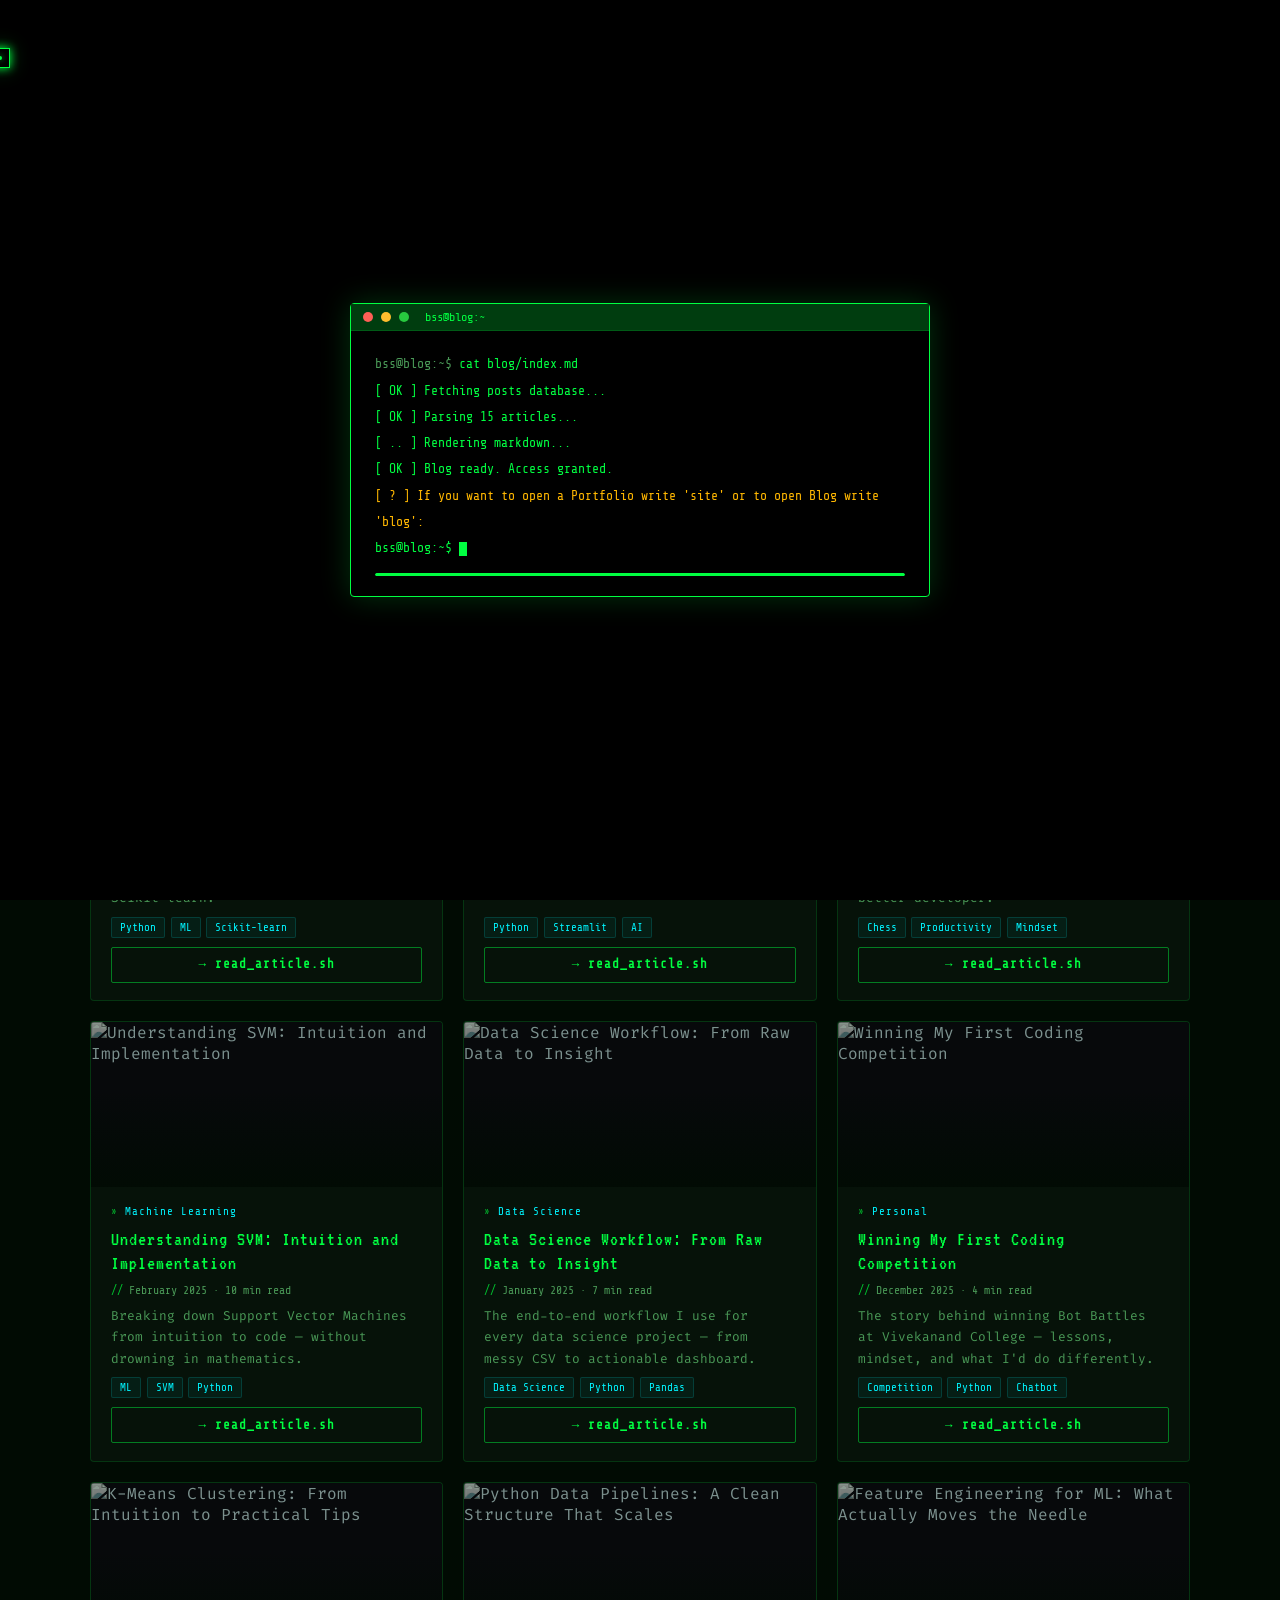
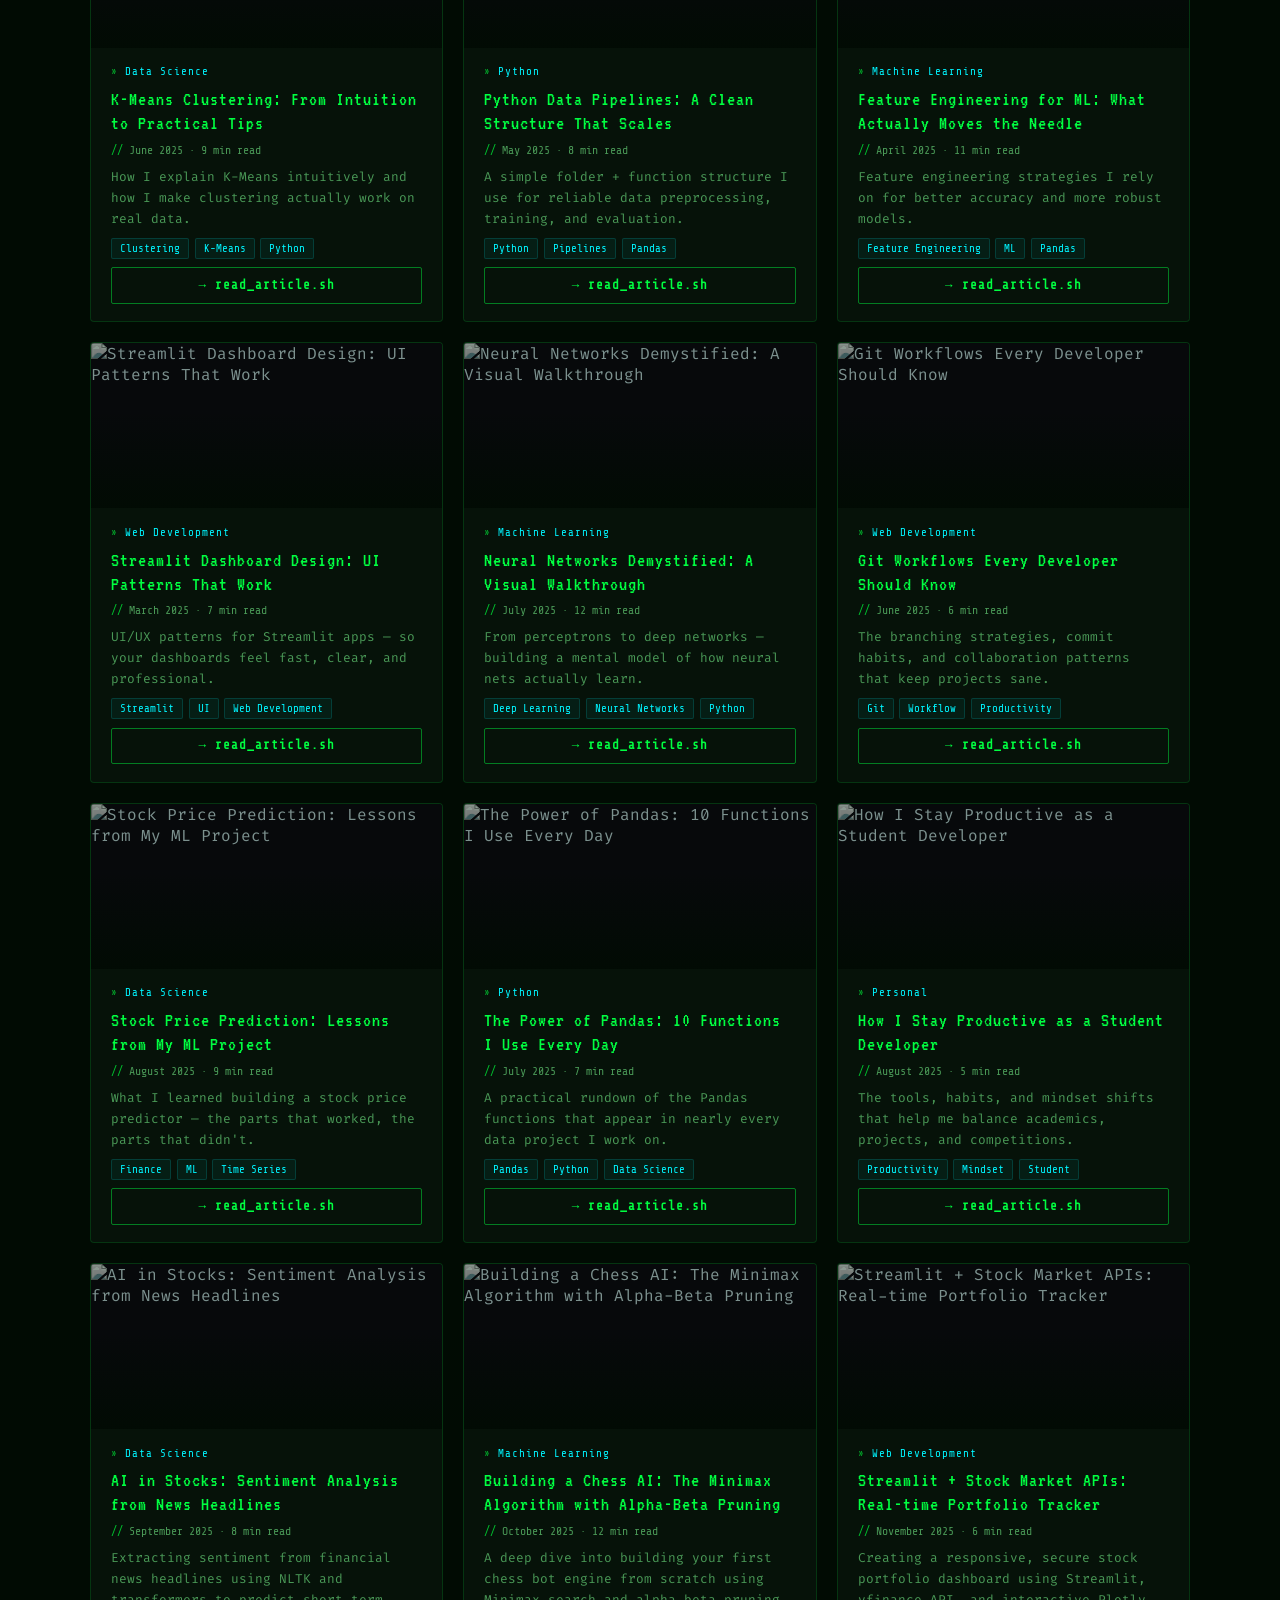
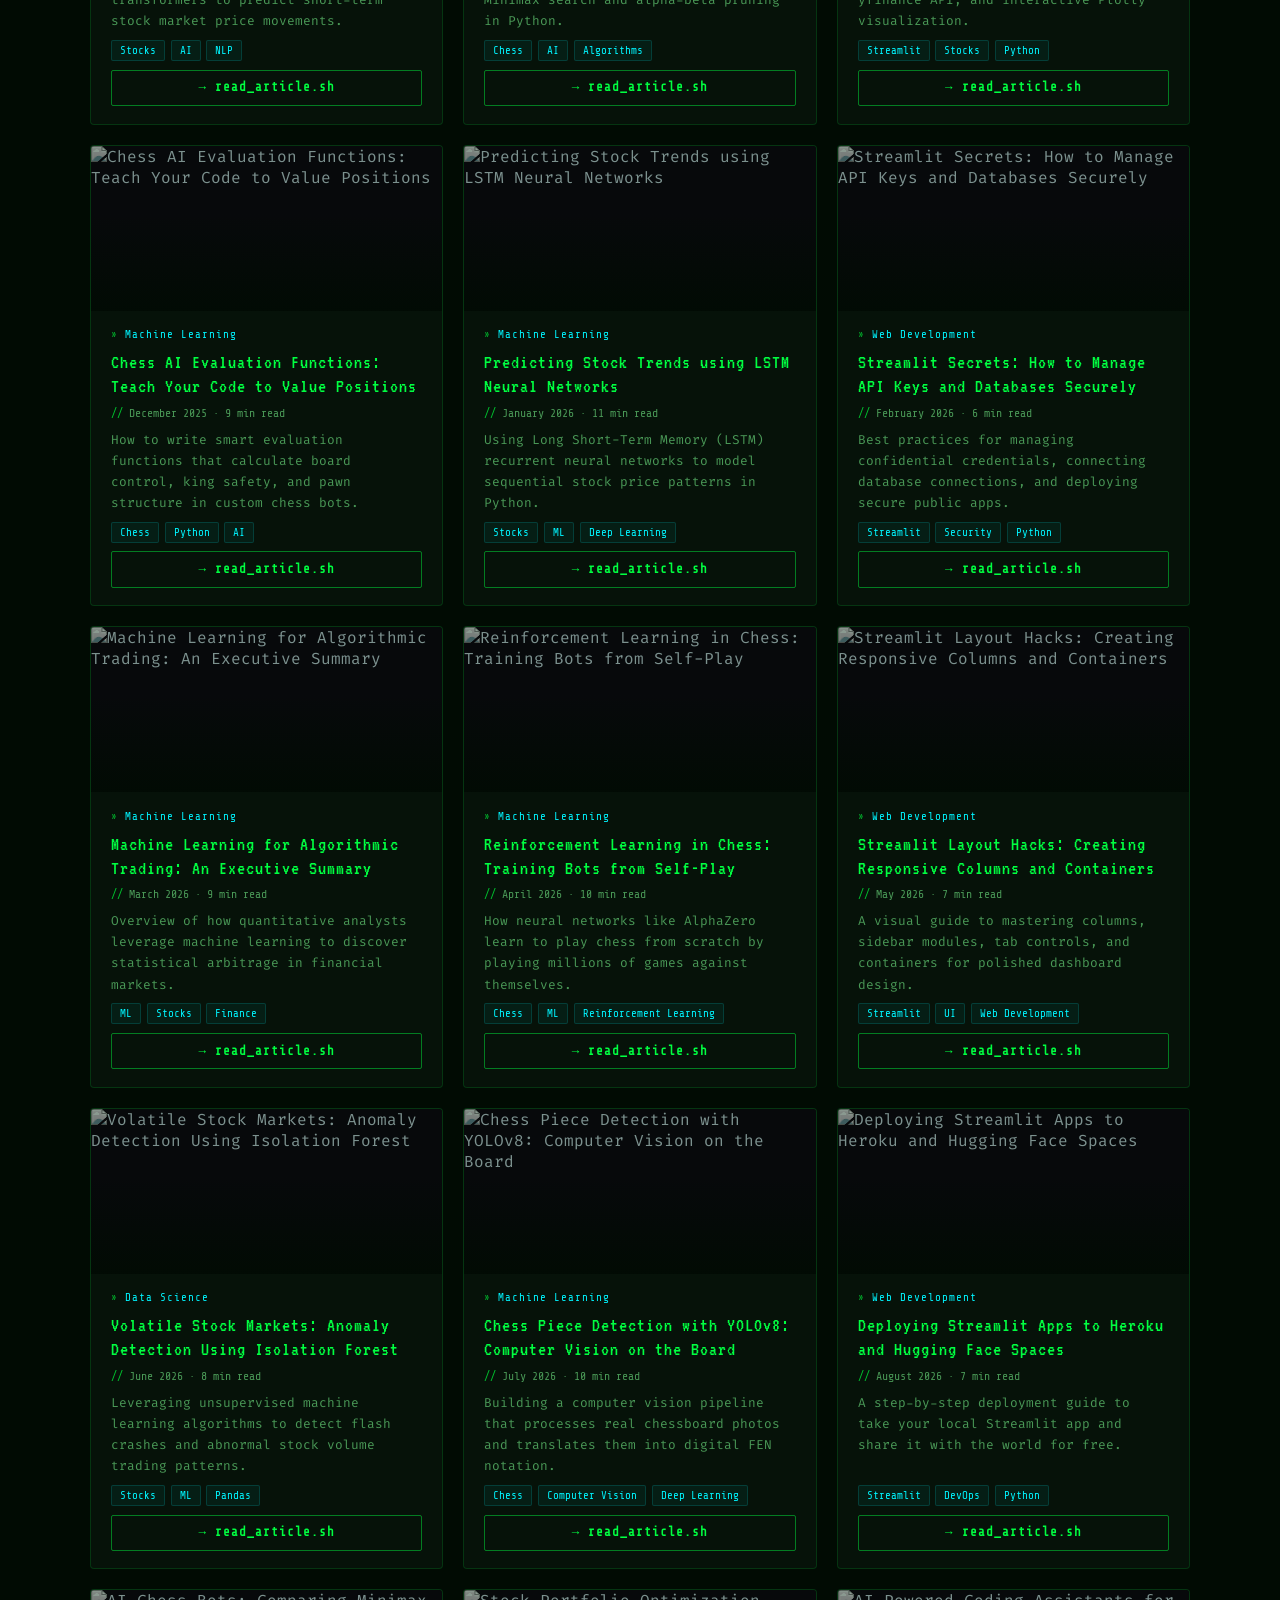
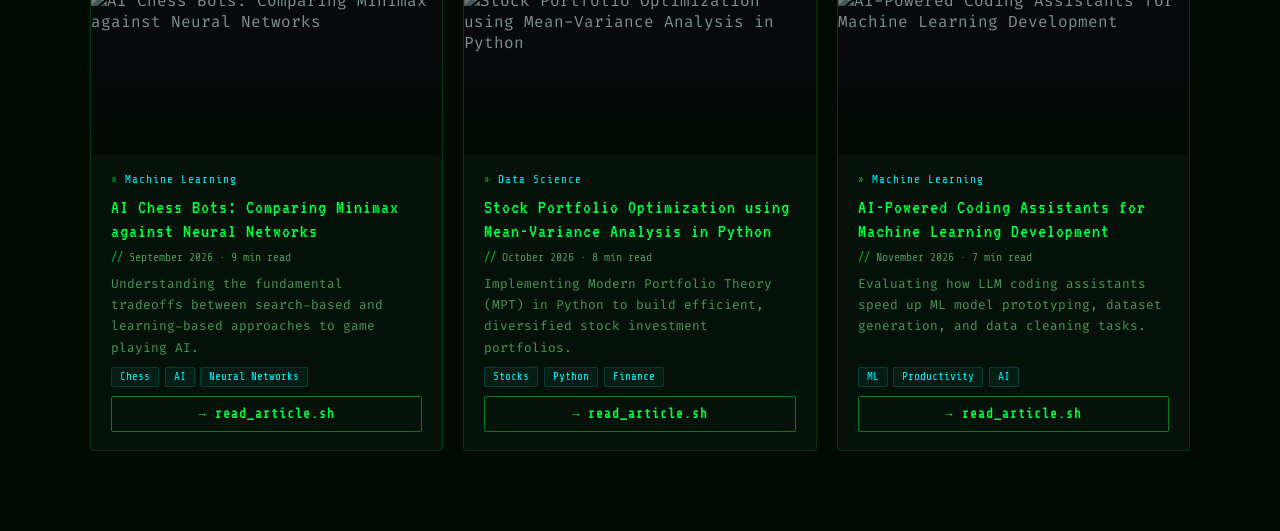
==== blog.html @ 67d69347 "Add files via upload" ====
<!DOCTYPE html>
<html lang="en">

<head>
    <meta charset="UTF-8">
    <meta name="viewport" content="width=device-width, initial-scale=1.0">
    <title>BLOG — BSS_2707</title>
    <link rel="icon" href="assets/img/favi.png">
    <link
        href="https://fonts.googleapis.com/css2?family=Share+Tech+Mono&family=VT323&family=Fira+Code:wght@300;400;500;600&display=swap"
        rel="stylesheet">
    <link href='https://cdn.jsdelivr.net/npm/boxicons@2.0.5/css/boxicons.min.css' rel='stylesheet'>
    <style>
        :root {
            --green: #00ff41;
            --green-dim: #00c32f;
            --green-dark: #003d0f;
            --green-glow: rgba(0, 255, 65, 0.12);
            --green-glow-strong: rgba(0, 255, 65, 0.25);
            --amber: #ffb700;
            --red: #ff2a2a;
            --cyan: #00f5ff;
            --bg: #010b03;
            --bg2: #020e04;
            --bg3: #031407;
            --surface: #061209;
            --border: rgba(0, 255, 65, 0.15);
            --border-bright: rgba(0, 255, 65, 0.45);
            --text: #c8ffd4;
            --muted: #4a9957;
            --header-h: 58px;
        }

        *,
        ::before,
        ::after {
            box-sizing: border-box;
            margin: 0;
            padding: 0;
        }

        html {
            scroll-behavior: smooth;
        }

        body {
            font-family: 'Fira Code', monospace;
            background: var(--bg);
            color: var(--text);
            margin-top: var(--header-h);
            overflow-x: hidden;
            cursor: none;
        }

        /* ===== CURSOR ===== */
        #cursor {
            position: fixed;
            z-index: 9999;
            pointer-events: none;
            width: 20px;
            height: 20px;
            border: 1.5px solid var(--green);
            transform: translate(-50%, -50%);
            transition: width 0.15s, height 0.15s;
            box-shadow: 0 0 10px var(--green), 0 0 20px rgba(0, 255, 65, 0.3);
        }

        #cursor-dot {
            position: fixed;
            z-index: 9999;
            pointer-events: none;
            width: 4px;
            height: 4px;
            border-radius: 50%;
            background: var(--green);
            transform: translate(-50%, -50%);
            box-shadow: 0 0 6px var(--green);
        }

        /* ===== CRT EFFECTS ===== */
        body::before {
            content: '';
            position: fixed;
            inset: 0;
            z-index: 9990;
            background: repeating-linear-gradient(0deg, transparent, transparent 2px, rgba(0, 0, 0, 0.04) 2px, rgba(0, 0, 0, 0.04) 4px);
            pointer-events: none;
        }

        body::after {
            content: '';
            position: fixed;
            inset: 0;
            z-index: 9989;
            background: radial-gradient(ellipse at center, transparent 60%, rgba(0, 0, 0, 0.55) 100%);
            pointer-events: none;
        }

        /* ===== MATRIX CANVAS ===== */
        #matrix-bg {
            position: fixed;
            top: 0;
            left: 0;
            width: 100%;
            height: 100%;
            z-index: 0;
            opacity: 0.06;
            pointer-events: none;
        }

        /* ===== LOADING ===== */
        #loading-screen {
            position: fixed;
            inset: 0;
            z-index: 9998;
            background: #000;
            display: flex;
            flex-direction: column;
            align-items: center;
            justify-content: center;
            gap: 1.5rem;
            font-family: 'Share Tech Mono', monospace;
        }

        .ls-terminal {
            width: min(580px, 90vw);
            border: 1px solid var(--green);
            border-radius: 4px;
            box-shadow: 0 0 30px rgba(0, 255, 65, 0.2);
        }

        .ls-titlebar {
            background: var(--green-dark);
            border-bottom: 1px solid var(--border);
            padding: 0.4rem 0.75rem;
            display: flex;
            align-items: center;
            gap: 0.5rem;
            font-size: 0.75rem;
            color: var(--green);
        }

        .ls-titlebar-dot {
            width: 10px;
            height: 10px;
            border-radius: 50%;
        }

        .ls-titlebar-dot:nth-child(1) {
            background: #ff5f56
        }

        .ls-titlebar-dot:nth-child(2) {
            background: #ffbd2e
        }

        .ls-titlebar-dot:nth-child(3) {
            background: #27c93f
        }

        .ls-body {
            padding: 1.25rem 1.5rem;
            min-height: 200px;
            max-height: 300px;
            overflow-y: auto;
        }

        .ls-line {
            font-size: 0.82rem;
            color: var(--green);
            line-height: 2;
        }

        .ls-line .prompt {
            color: var(--muted)
        }

        .ls-line .out {
            color: #5dde74
        }

        .ls-line .warn {
            color: var(--amber)
        }

        .ls-cursor-blink {
            display: inline-block;
            width: 8px;
            height: 14px;
            background: var(--green);
            animation: blink 0.75s step-start infinite;
            vertical-align: middle
        }

        @keyframes blink {

            0%,
            100% {
                opacity: 1
            }

            50% {
                opacity: 0
            }
        }

        .ls-bar-wrap {
            margin-top: 0.5rem;
            height: 3px;
            background: var(--green-dark);
            border-radius: 99px;
            overflow: hidden
        }

        .ls-bar {
            height: 100%;
            width: 0;
            background: var(--green);
            border-radius: 99px;
            animation: barGrow 2.2s cubic-bezier(0.4, 0, 0.2, 1) forwards
        }

        @keyframes barGrow {
            to {
                width: 100%
            }
        }

        /* ===== HEADER ===== */
        .l-header {
            position: fixed;
            top: 0;
            left: 0;
            right: 0;
            height: var(--header-h);
            z-index: 100;
            background: rgba(1, 11, 3, 0.92);
            backdrop-filter: blur(12px);
            border-bottom: 1px solid var(--border);
        }

        .l-header::after {
            content: '';
            position: absolute;
            bottom: 0;
            left: 0;
            right: 0;
            height: 1px;
            background: linear-gradient(90deg, transparent, var(--green), transparent);
            opacity: 0.4;
        }

        .nav {
            max-width: 1200px;
            margin: 0 auto;
            height: 100%;
            display: flex;
            align-items: center;
            justify-content: space-between;
            padding: 0 1.5rem;
        }

        .nav__logo {
            font-family: 'VT323', monospace;
            font-size: 1.5rem;
            color: var(--green);
            text-decoration: none;
            letter-spacing: 2px;
            text-shadow: 0 0 10px var(--green), 0 0 20px rgba(0, 255, 65, 0.4);
        }

        .nav__logo span {
            color: var(--amber)
        }

        .nav__list {
            display: flex;
            align-items: center;
            gap: 0.25rem;
            list-style: none;
        }

        .nav__link {
            text-decoration: none;
            font-size: 0.76rem;
            color: var(--muted);
            padding: 0.4rem 0.65rem;
            border-radius: 3px;
            transition: color 0.2s, background 0.2s;
            font-family: 'Share Tech Mono', monospace;
            letter-spacing: 1px;
        }

        .nav__link::before {
            content: './';
            color: var(--green-dim);
            opacity: 0.6
        }

        .nav__link:hover,
        .nav__link.active-link {
            color: var(--green);
            background: var(--green-glow);
            text-shadow: 0 0 8px var(--green)
        }

        .nav__cv-btn {
            background: transparent;
            color: var(--green);
            text-decoration: none;
            font-size: 0.75rem;
            font-family: 'Share Tech Mono', monospace;
            padding: 0.4rem 0.9rem;
            border-radius: 3px;
            border: 1px solid var(--border-bright);
            transition: all 0.2s;
            letter-spacing: 1px;
        }

        .nav__cv-btn:hover {
            background: var(--green-glow);
            box-shadow: 0 0 12px rgba(0, 255, 65, 0.3)
        }

        .nav__toggle {
            display: none;
            background: none;
            border: none;
            color: var(--green);
            font-size: 1.4rem;
            cursor: none
        }

        @media(max-width:768px) {
            .nav__menu {
                position: fixed;
                top: var(--header-h);
                left: 0;
                right: 0;
                background: var(--bg);
                padding: 1.5rem;
                transform: translateY(-120%);
                transition: transform 0.3s ease;
                border-bottom: 1px solid var(--border)
            }

            .nav__menu.show {
                transform: translateY(0)
            }

            .nav__list {
                flex-direction: column;
                align-items: flex-start
            }

            .nav__toggle {
                display: block
            }
        }

        /* ===== HERO ===== */
        .blog-hero {
            padding: 4.5rem 1.5rem 3rem;
            position: relative;
            z-index: 1;
            border-bottom: 1px solid var(--border);
            background: linear-gradient(180deg, rgba(0, 255, 65, 0.04) 0%, transparent 100%);
        }

        .blog-hero__inner {
            max-width: 1100px;
            margin: 0 auto;
        }

        .blog-hero__label {
            font-size: 0.72rem;
            letter-spacing: 0.2em;
            color: var(--muted);
            margin-bottom: 0.5rem;
            font-family: 'Share Tech Mono', monospace;
        }

        .blog-hero__label::before {
            content: '// ';
            color: var(--green-dim);
        }

        .blog-hero__title {
            font-family: 'VT323', monospace;
            font-size: clamp(2.5rem, 6vw, 4.5rem);
            color: var(--green);
            text-shadow: 0 0 30px rgba(0, 255, 65, 0.4);
            line-height: 1;
            letter-spacing: 3px;
            margin-bottom: 1rem;
        }

        .blog-hero__title em {
            color: var(--amber);
            font-style: normal;
            text-shadow: 0 0 20px rgba(255, 183, 0, 0.5);
        }

        .blog-hero__sub {
            font-size: 0.9rem;
            color: var(--muted);
            max-width: 520px;
            line-height: 1.75;
            margin-bottom: 1.75rem;
            border-left: 2px solid var(--border-bright);
            padding-left: 1rem;
        }

        .blog-pills {
            display: flex;
            gap: 0.6rem;
            flex-wrap: wrap;
        }

        .blog-pill {
            display: inline-flex;
            align-items: center;
            gap: 0.35rem;
            font-size: 0.72rem;
            padding: 0.3rem 0.8rem;
            border-radius: 2px;
            background: var(--surface);
            border: 1px solid var(--border);
            color: var(--muted);
            font-family: 'Share Tech Mono', monospace;
            letter-spacing: 1px;
        }

        .blog-pill::before {
            content: '[';
            color: var(--green-dim);
        }

        .blog-pill::after {
            content: ']';
            color: var(--green-dim);
        }

        /* ===== BLOG SECTION ===== */
        .blog-section {
            padding: 3rem 1.5rem 5rem;
            position: relative;
            z-index: 1;
        }

        .blog-section__inner {
            max-width: 1100px;
            margin: 0 auto;
        }

        /* ===== CONTROLS ===== */
        .blog-controls {
            display: flex;
            gap: 1rem;
            flex-wrap: wrap;
            align-items: center;
            margin-bottom: 2.5rem;
        }

        .blog__search {
            flex: 1;
            min-width: 200px;
            display: flex;
            align-items: center;
            gap: 0.5rem;
            background: var(--surface);
            border: 1px solid var(--border);
            border-radius: 3px;
            padding: 0.55rem 0.85rem;
            transition: border-color 0.2s;
        }

        .blog__search:focus-within {
            border-color: var(--border-bright);
            box-shadow: 0 0 10px rgba(0, 255, 65, 0.1);
        }

        .blog__search i {
            color: var(--green);
            font-size: 1rem;
        }

        .blog__search input {
            flex: 1;
            background: none;
            border: none;
            outline: none;
            color: var(--text);
            font-size: 0.82rem;
            font-family: 'Share Tech Mono', monospace;
            letter-spacing: 1px;
        }

        .blog__search input::placeholder {
            color: var(--muted);
        }

        .blog__filter {
            display: flex;
            align-items: center;
            gap: 0.6rem;
        }

        .blog__filter label {
            font-size: 0.75rem;
            color: var(--muted);
            font-family: 'Share Tech Mono', monospace;
        }

        .blog__filter label::before {
            content: '$ ';
            color: var(--green);
        }

        .blog__filter select {
            background: var(--surface);
            border: 1px solid var(--border);
            border-radius: 3px;
            padding: 0.5rem 0.8rem;
            color: var(--text);
            font-family: 'Share Tech Mono', monospace;
            font-size: 0.78rem;
            outline: none;
            cursor: none;
            transition: border-color 0.2s;
        }

        .blog__filter select:focus {
            border-color: var(--border-bright);
        }

        /* ===== GRID ===== */
        .blog__grid {
            display: grid;
            grid-template-columns: repeat(auto-fill, minmax(300px, 1fr));
            gap: 1.25rem;
        }

        .blog-card {
            background: var(--surface);
            border: 1px solid var(--border);
            border-radius: 4px;
            overflow: hidden;
            display: flex;
            flex-direction: column;
            transition: border-color 0.2s, transform 0.2s, box-shadow 0.2s;
        }

        .blog-card:hover {
            border-color: var(--border-bright);
            transform: translateY(-4px);
            box-shadow: 0 16px 50px rgba(0, 0, 0, 0.5), 0 0 20px rgba(0, 255, 65, 0.08);
        }

        .blog-card__cover-wrap {
            position: relative;
            height: 165px;
            overflow: hidden;
        }

        .blog-card__cover {
            width: 100%;
            height: 100%;
            object-fit: cover;
            display: block;
            background: var(--bg3);
            filter: grayscale(50%) brightness(0.55) sepia(30%) hue-rotate(90deg);
            transition: filter 0.3s;
        }

        .blog-card:hover .blog-card__cover {
            filter: grayscale(20%) brightness(0.75) sepia(20%) hue-rotate(90deg);
        }

        .blog-card__cover-overlay {
            position: absolute;
            inset: 0;
            background: linear-gradient(180deg, transparent 40%, rgba(1, 11, 3, 0.9) 100%);
        }

        .blog-card__body {
            padding: 1.1rem 1.25rem;
            flex: 1;
            display: flex;
            flex-direction: column;
            gap: 0.55rem;
        }

        .blog-card__category {
            font-size: 0.68rem;
            font-family: 'Share Tech Mono', monospace;
            letter-spacing: 1px;
            color: var(--cyan);
        }

        .blog-card__category::before {
            content: '» ';
            color: var(--green-dim);
        }

        .blog-card__title {
            font-family: 'VT323', monospace;
            font-size: 1.25rem;
            color: var(--green);
            line-height: 1.2;
            letter-spacing: 1px;
        }

        .blog-card__meta {
            font-size: 0.72rem;
            color: var(--muted);
            font-family: 'Share Tech Mono', monospace;
        }

        .blog-card__meta::before {
            content: '// ';
            color: var(--green-dim);
        }

        .blog-card__excerpt {
            font-size: 0.8rem;
            color: var(--muted);
            line-height: 1.65;
            flex: 1;
        }

        .blog-card__tags {
            display: flex;
            gap: 0.35rem;
            flex-wrap: wrap;
        }

        .blog-tag {
            font-size: 0.68rem;
            padding: 0.18rem 0.5rem;
            border-radius: 2px;
            background: rgba(0, 245, 255, 0.05);
            border: 1px solid rgba(0, 245, 255, 0.15);
            color: var(--cyan);
            font-family: 'Share Tech Mono', monospace;
        }

        .blog-card__btn {
            margin-top: auto;
            width: 100%;
            background: transparent;
            color: var(--green);
            border: 1px solid var(--border-bright);
            border-radius: 2px;
            padding: 0.6rem;
            cursor: none;
            font-weight: 600;
            font-size: 0.78rem;
            font-family: 'Share Tech Mono', monospace;
            letter-spacing: 1px;
            transition: background 0.2s, box-shadow 0.2s;
        }

        .blog-card__btn::before {
            content: '→ ';
        }

        .blog-card__btn:hover {
            background: var(--green-glow-strong);
            box-shadow: 0 0 14px rgba(0, 255, 65, 0.2);
        }

        .blog-empty {
            grid-column: 1/-1;
            padding: 4rem;
            text-align: center;
            color: var(--muted);
            background: var(--surface);
            border-radius: 4px;
            border: 1px dashed var(--border);
            font-family: 'Share Tech Mono', monospace;
        }

        .blog-empty::before {
            content: 'ERROR_404 :: ';
            color: var(--red);
        }

        /* ===== MODAL ===== */
        .blog-modal {
            position: fixed;
            inset: 0;
            background: rgba(0, 0, 0, 0.82);
            display: none;
            align-items: center;
            justify-content: center;
            z-index: 10000;
            padding: 1rem;
            backdrop-filter: blur(6px);
        }

        .blog-modal.active {
            display: flex;
        }

        .blog-modal__card {
            width: min(860px, 100%);
            max-height: min(88vh, 920px);
            background: var(--bg2);
            border: 1px solid var(--border-bright);
            border-radius: 4px;
            overflow: hidden;
            display: flex;
            flex-direction: column;
            box-shadow: 0 30px 80px rgba(0, 0, 0, 0.7), 0 0 40px rgba(0, 255, 65, 0.1);
        }

        .blog-modal__header {
            padding: 1.25rem 1.5rem 1rem;
            border-bottom: 1px solid var(--border);
            display: flex;
            justify-content: space-between;
            align-items: flex-start;
            gap: 1rem;
            background: var(--bg3);
        }

        .blog-modal__category {
            font-size: 0.7rem;
            font-family: 'Share Tech Mono', monospace;
            color: var(--cyan);
            margin-bottom: 0.4rem;
            letter-spacing: 1px;
        }

        .blog-modal__category::before {
            content: '[';
        }

        .blog-modal__category::after {
            content: ']';
        }

        .blog-modal__title {
            font-family: 'VT323', monospace;
            font-size: 1.75rem;
            color: var(--green);
            text-shadow: 0 0 15px rgba(0, 255, 65, 0.3);
            letter-spacing: 1px;
        }

        .blog-modal__meta {
            font-size: 0.75rem;
            color: var(--muted);
            margin-top: 0.35rem;
            font-family: 'Share Tech Mono', monospace;
        }

        .blog-modal__meta::before {
            content: '// ';
            color: var(--green-dim);
        }

        .blog-modal__close {
            background: var(--surface);
            border: 1px solid var(--border);
            border-radius: 3px;
            width: 38px;
            height: 38px;
            cursor: none;
            color: var(--muted);
            font-size: 1.2rem;
            display: grid;
            place-items: center;
            flex-shrink: 0;
            transition: all 0.2s;
        }

        .blog-modal__close:hover {
            color: var(--red);
            border-color: var(--red);
            background: rgba(255, 42, 42, 0.08);
        }

        .blog-modal__body {
            padding: 1.5rem;
            overflow-y: auto;
            flex: 1;
            line-height: 1.8;
            color: var(--muted);
            font-size: 0.88rem;
        }

        .blog-modal__body p {
            margin-bottom: 1rem;
        }

        .blog-modal__body h4 {
            font-family: 'VT323', monospace;
            font-size: 1.35rem;
            color: var(--green);
            margin: 1.5rem 0 0.5rem;
            letter-spacing: 1px;
        }

        .blog-modal__body h4::before {
            content: '## ';
            color: var(--green-dim);
        }

        .blog-modal__body ul,
        .blog-modal__body ol {
            padding-left: 1.5rem;
            margin-bottom: 1rem;
        }

        .blog-modal__body li {
            margin-bottom: 0.4rem;
        }

        .blog-modal__body li::marker {
            color: var(--green);
        }

        .blog-modal__body strong {
            color: var(--text);
        }

        .blog-modal__body code {
            font-family: 'Share Tech Mono', monospace;
            background: var(--bg3);
            border: 1px solid var(--border);
            padding: 0.1rem 0.4rem;
            border-radius: 2px;
            color: var(--cyan);
            font-size: 0.85em;
        }

        .blog-modal__cover img {
            width: 100%;
            height: 220px;
            object-fit: cover;
            border-radius: 3px;
            margin-bottom: 1.25rem;
            filter: grayscale(30%) brightness(0.7) sepia(20%) hue-rotate(90deg);
        }

        .blog-modal__footer {
            padding: 0.85rem 1.5rem;
            border-top: 1px solid var(--border);
            display: flex;
            justify-content: space-between;
            gap: 1rem;
            background: var(--bg3);
        }

        .blog-modal__btn {
            background: transparent;
            color: var(--green);
            border: 1px solid var(--border-bright);
            border-radius: 2px;
            padding: 0.55rem 1.1rem;
            cursor: none;
            font-weight: 600;
            font-family: 'Share Tech Mono', monospace;
            font-size: 0.75rem;
            letter-spacing: 1px;
            display: flex;
            align-items: center;
            gap: 0.4rem;
            transition: all 0.2s;
        }

        .blog-modal__btn:hover:not([disabled]) {
            background: var(--green-glow);
            box-shadow: 0 0 12px rgba(0, 255, 65, 0.25);
        }

        .blog-modal__btn[disabled] {
            opacity: 0.3;
            cursor: not-allowed;
        }

        /* ===== CHATBOT ===== */
        #chatbot-widget {
            position: fixed;
            bottom: 1.75rem;
            right: 1.75rem;
            z-index: 500;
        }

        .chatbot-toggle-btn {
            width: 50px;
            height: 50px;
            border-radius: 3px;
            background: var(--bg);
            color: var(--green);
            border: 1px solid var(--green);
            cursor: none;
            font-size: 1.3rem;
            box-shadow: 0 0 20px rgba(0, 255, 65, 0.3);
            display: flex;
            align-items: center;
            justify-content: center;
            transition: all 0.2s;
        }

        .chatbot-toggle-btn:hover {
            background: var(--green-glow);
            box-shadow: 0 0 30px rgba(0, 255, 65, 0.5);
            transform: scale(1.05)
        }

        .chatbot-window {
            position: absolute;
            bottom: 65px;
            right: 0;
            width: 320px;
            max-height: 460px;
            background: var(--bg2);
            border: 1px solid var(--border-bright);
            border-radius: 4px;
            display: none;
            flex-direction: column;
            box-shadow: 0 20px 60px rgba(0, 0, 0, 0.6), 0 0 25px rgba(0, 255, 65, 0.08);
        }

        .chatbot-window.active {
            display: flex
        }

        .chatbot-header {
            background: var(--bg3);
            border-bottom: 1px solid var(--border);
            padding: 0.7rem 1rem;
            display: flex;
            align-items: center;
            justify-content: space-between
        }

        .chatbot-header h3 {
            color: var(--green);
            font-size: 0.8rem;
            font-family: 'Share Tech Mono', monospace;
            letter-spacing: 1px
        }

        .chatbot-header h3::before {
            content: '$ ';
            opacity: 0.6
        }

        .chatbot-close-btn {
            background: none;
            border: none;
            color: var(--muted);
            font-size: 1.2rem;
            cursor: none;
            transition: color 0.2s
        }

        .chatbot-close-btn:hover {
            color: var(--red)
        }

        .chatbot-messages {
            flex: 1;
            overflow-y: auto;
            padding: 0.75rem;
            display: flex;
            flex-direction: column;
            gap: 0.5rem
        }

        .message {
            display: flex;
            flex-direction: column
        }

        .bot-message {
            align-items: flex-start
        }

        .user-message {
            align-items: flex-end
        }

        .message-content {
            max-width: 90%;
            border-radius: 3px;
            padding: 0.55rem 0.75rem;
            font-size: 0.78rem;
            line-height: 1.5;
            font-family: 'Share Tech Mono', monospace
        }

        .bot-message .message-content {
            background: var(--surface);
            color: var(--green);
            border-left: 2px solid var(--green)
        }

        .bot-message .message-content::before {
            content: '> ';
            color: var(--green-dim)
        }

        .user-message .message-content {
            background: var(--green-glow);
            color: var(--text);
            border-right: 2px solid var(--green)
        }

        .chatbot-input-container {
            display: flex;
            gap: 0.4rem;
            padding: 0.6rem;
            border-top: 1px solid var(--border)
        }

        #chatbot-input {
            flex: 1;
            background: var(--surface);
            border: 1px solid var(--border);
            border-radius: 2px;
            padding: 0.45rem 0.65rem;
            font-size: 0.75rem;
            color: var(--text);
            font-family: 'Share Tech Mono', monospace;
            outline: none
        }

        #chatbot-input:focus {
            border-color: var(--green)
        }

        #chatbot-input::placeholder {
            color: var(--muted)
        }

        #chatbot-send {
            width: 30px;
            height: 30px;
            border-radius: 2px;
            background: var(--green-dark);
            border: 1px solid var(--green);
            color: var(--green);
            cursor: none;
            font-size: 0.85rem;
            display: flex;
            align-items: center;
            justify-content: center;
            transition: all 0.15s
        }

        #chatbot-send:hover {
            background: var(--green-glow);
            box-shadow: 0 0 10px rgba(0, 255, 65, 0.3)
        }

        /* ===== SCROLLBAR ===== */
        ::-webkit-scrollbar {
            width: 5px
        }

        ::-webkit-scrollbar-track {
            background: var(--bg)
        }

        ::-webkit-scrollbar-thumb {
            background: var(--green-dark);
            border-radius: 99px
        }

        ::-webkit-scrollbar-thumb:hover {
            background: var(--green-dim)
        }

        /* ===== REVEAL ===== */
        .reveal {
            opacity: 0;
            transform: translateY(20px);
            transition: opacity 0.6s ease, transform 0.6s ease
        }

        .reveal.visible {
            opacity: 1;
            transform: none
        }
    </style>
</head>

<body>

    <!-- CURSOR -->
    <div id="cursor"></div>
    <div id="cursor-dot"></div>

    <!-- MATRIX CANVAS -->
    <canvas id="matrix-bg"></canvas>

    <!-- LOADING -->
    <div id="loading-screen">
        <div class="ls-terminal">
            <div class="ls-titlebar">
                <div class="ls-titlebar-dot"></div>
                <div class="ls-titlebar-dot"></div>
                <div class="ls-titlebar-dot"></div>
                <span style="margin-left:0.5rem">bss@blog:~</span>
            </div>
            <div class="ls-body">
                <div class="ls-line"><span class="prompt">bss@blog:~$ </span><span>cat blog/index.md</span></div>
                <div class="ls-line out" id="ls-1" style="opacity:0">[ OK ] Fetching posts database...</div>
                <div class="ls-line out" id="ls-2" style="opacity:0">[ OK ] Parsing 15 articles...</div>
                <div class="ls-line warn" id="ls-3" style="opacity:0">[ .. ] Rendering markdown...</div>
                <div class="ls-line out" id="ls-4" style="opacity:0">[ OK ] Blog ready. Access granted.</div>
                <div class="ls-line warn" id="ls-q" style="display:none; color: var(--amber);">[ ? ] If you want to open
                    a Portfolio write 'site' or to open Blog write 'blog':</div>
                <div id="ls-interactive-container">
                    <div class="ls-line" id="ls-5" style="opacity:0">
                        <span style="color:#00ff41">bss@blog:~$ </span><span id="ls-user-input"
                            style="color:var(--cyan);text-shadow:0 0 8px var(--cyan)"></span><span
                            class="ls-cursor-blink"></span>
                    </div>
                </div>
                <input type="text" id="ls-hidden-input"
                    style="position: absolute; opacity: 0; pointer-events: none; width: 0; height: 0;"
                    autocomplete="off" spellcheck="false">
                <div class="ls-bar-wrap" id="ls-bar-wrap" style="opacity:0;margin-top:0.75rem">
                    <div class="ls-bar"></div>
                </div>
            </div>
        </div>
    </div>

    <!-- HEADER -->
    <header class="l-header">
        <nav class="nav">
            <a href="index.html" class="nav__logo">BSS<span>_</span>2707</a>
            <div class="nav__menu" id="nav-menu">
                <ul class="nav__list">
                    <li><a href="index.html#home" class="nav__link">home</a></li>
                    <li><a href="index.html#about" class="nav__link">about</a></li>
                    <li><a href="index.html#skills" class="nav__link">skills</a></li>
                    <li><a href="index.html#work" class="nav__link">projects</a></li>
                    <li><a href="index.html#achievement" class="nav__link">awards</a></li>
                    <li><a href="blog.html" class="nav__link active-link">blog</a></li>
                    <li><a href="index.html#contact" class="nav__link">contact</a></li>
                </ul>
            </div>
            <div style="display:flex;align-items:center;gap:0.5rem;">
                <a href="assets/cv/Bhavya_Solanki_Resume.pdf" download class="nav__cv-btn"><i
                        class='bx bx-download'></i> resume.pdf</a>
                <button class="nav__toggle" id="nav-toggle"><i class='bx bx-menu'></i></button>
            </div>
        </nav>
    </header>

    <!-- BLOG HERO -->
    <section class="blog-hero">
        <div class="blog-hero__inner reveal">
            <p class="blog-hero__label">writing_and_thoughts.log</p>
            <h1 class="blog-hero__title">Bhavya's <em>Blog</em></h1>
            <p class="blog-hero__sub">Articles on AI/ML, Python, Data Science, Web Development, and everything in
                between. Raw thoughts. Real code.</p>
            <div class="blog-pills">
                <span class="blog-pill">Articles</span>
                <span class="blog-pill">Searchable</span>
                <span class="blog-pill">Regularly Updated</span>
            </div>
        </div>
    </section>

    <!-- BLOG MAIN -->
    <section class="blog-section">
        <div class="blog-section__inner">
            <div class="blog-controls reveal">
                <div class="blog__search">
                    <i class='bx bx-search'></i>
                    <input id="blogSearch" type="text" placeholder="search_posts --query=...">
                </div>
                <div class="blog__filter">
                    <label for="blogTag">filter</label>
                    <select id="blogTag">
                        <option value="all">all_topics</option>
                    </select>
                </div>
            </div>
            <div class="blog__grid reveal" id="blogGrid"></div>
        </div>
    </section>

    <!-- MODAL -->
    <div class="blog-modal" id="blogModal" aria-hidden="true">
        <div class="blog-modal__card" role="dialog" aria-modal="true">
            <div class="blog-modal__header">
                <div>
                    <div class="blog-modal__category" id="blogModalCategory"></div>
                    <h3 class="blog-modal__title" id="blogModalTitle"></h3>
                    <div class="blog-modal__meta" id="blogModalMeta"></div>
                </div>
                <button class="blog-modal__close" id="blogModalClose"><i class='bx bx-x'></i></button>
            </div>
            <div class="blog-modal__body" id="blogModalBody"></div>
            <div class="blog-modal__footer">
                <button class="blog-modal__btn" id="blogModalPrev"><i class='bx bx-left-arrow-alt'></i>
                    prev_post</button>
                <button class="blog-modal__btn" id="blogModalNext">next_post <i
                        class='bx bx-right-arrow-alt'></i></button>
            </div>
        </div>
    </div>

    <!-- CHATBOT -->
    <div id="chatbot-widget">
        <button id="chatbot-toggle" class="chatbot-toggle-btn"><i class='bx bx-terminal'></i></button>
        <div id="chatbot-window" class="chatbot-window">
            <div class="chatbot-header">
                <h3>bss_bot v1.0</h3>
                <button id="chatbot-close" class="chatbot-close-btn"><i class='bx bx-x'></i></button>
            </div>
            <div id="chatbot-messages" class="chatbot-messages">
                <div class="message bot-message">
                    <div class="message-content">BLOG_BOT READY. Ask about skills, projects or contact.</div>
                </div>
            </div>
            <div class="chatbot-input-container">
                <input type="text" id="chatbot-input" placeholder="type command...">
                <button id="chatbot-send"><i class='bx bx-send'></i></button>
            </div>
        </div>
    </div>

    <script>
        // ===== CURSOR =====
        const cursor = document.getElementById('cursor');
        const cursorDot = document.getElementById('cursor-dot');
        document.addEventListener('mousemove', e => {
            cursor.style.left = e.clientX + 'px'; cursor.style.top = e.clientY + 'px';
            cursorDot.style.left = e.clientX + 'px'; cursorDot.style.top = e.clientY + 'px';
        });
        document.querySelectorAll('a, button, input, select, textarea').forEach(el => {
            el.addEventListener('mouseenter', () => { cursor.style.width = '34px'; cursor.style.height = '34px'; });
            el.addEventListener('mouseleave', () => { cursor.style.width = '20px'; cursor.style.height = '20px'; });
        });

        // ===== MATRIX =====
        const canvas = document.getElementById('matrix-bg');
        const ctx = canvas.getContext('2d');
        function resizeCanvas() { canvas.width = window.innerWidth; canvas.height = window.innerHeight; }
        resizeCanvas(); window.addEventListener('resize', resizeCanvas);
        const chars = '0123456789ABCDEFGHIJKLMNOPQRSTUVWXYZ$#@%&*<>[]{}アイウエオカキ';
        const fontSize = 13; let cols, drops;
        function initMatrix() { cols = Math.floor(canvas.width / fontSize); drops = Array(cols).fill(0).map(() => Math.random() * -50); }
        initMatrix(); window.addEventListener('resize', initMatrix);
        function drawMatrix() {
            ctx.fillStyle = 'rgba(1,11,3,0.05)'; ctx.fillRect(0, 0, canvas.width, canvas.height);
            ctx.fillStyle = '#00ff41'; ctx.font = fontSize + 'px Share Tech Mono';
            drops.forEach((y, i) => {
                ctx.fillText(chars[Math.floor(Math.random() * chars.length)], i * fontSize, y * fontSize);
                if (y * fontSize > canvas.height && Math.random() > 0.975) drops[i] = 0;
                drops[i] += 0.5;
            });
        }
        setInterval(drawMatrix, 40);

        // ===== LOADING =====
        const preferredDest = sessionStorage.getItem('preferred_destination');

        function showLine(id, delay) {
            return new Promise((resolve) => {
                setTimeout(() => {
                    const el = document.getElementById(id);
                    if (el) el.style.opacity = '1';
                    resolve();
                }, delay);
            });
        }

        async function startLoadingSequence() {
            await showLine('ls-1', 300);
            await showLine('ls-2', 350);
            await showLine('ls-3', 350);
            await showLine('ls-4', 350);

            const bw = document.getElementById('ls-bar-wrap');
            if (bw) bw.style.opacity = '1';

            if (preferredDest === 'site' || preferredDest === 'blog') {
                // Destination already chosen in this session, fast-track loading
                await showLine('ls-5', 350);
                const hideLS = () => {
                    setTimeout(() => {
                        const ls = document.getElementById('loading-screen');
                        if (ls) {
                            ls.style.transition = 'opacity 0.8s ease';
                            ls.style.opacity = '0';
                            setTimeout(() => ls.style.display = 'none', 800);
                        }
                    }, 600);
                };
                if (document.readyState === 'complete') {
                    hideLS();
                } else {
                    window.addEventListener('load', hideLS);
                    setTimeout(hideLS, 3000); // Fallback
                }
            } else {
                // First visit in this session - show interactive question
                const lsQ = document.getElementById('ls-q');
                if (lsQ) lsQ.style.display = 'block';
                await showLine('ls-5', 350);

                const hiddenInput = document.getElementById('ls-hidden-input');
                const interactiveContainer = document.getElementById('ls-interactive-container');
                let currentInputSpan = document.getElementById('ls-user-input');
                const loadingScreen = document.getElementById('loading-screen');

                // Focus hidden input on click/tap anywhere on loading screen
                if (loadingScreen && hiddenInput) {
                    const focusInput = () => { hiddenInput.focus(); };
                    loadingScreen.addEventListener('click', focusInput);
                    loadingScreen.addEventListener('touchstart', focusInput);
                    hiddenInput.focus();
                }

                if (hiddenInput && currentInputSpan && interactiveContainer) {
                    hiddenInput.addEventListener('input', () => {
                        if (currentInputSpan) {
                            currentInputSpan.textContent = hiddenInput.value;
                        }
                    });

                    hiddenInput.addEventListener('keydown', async (e) => {
                        if (e.key === 'Enter') {
                            const val = hiddenInput.value;
                            const valTrimmed = val.trim().toLowerCase();

                            if (valTrimmed === 'site' || valTrimmed === 'portfolio') {
                                hiddenInput.disabled = true;
                                const activeLine = document.getElementById('ls-active-line') || document.getElementById('ls-5');
                                if (activeLine) {
                                    const cursorBlink = activeLine.querySelector('.ls-cursor-blink');
                                    if (cursorBlink) cursorBlink.remove();
                                }

                                const okLine = document.createElement('div');
                                okLine.className = 'ls-line out';
                                okLine.textContent = '[ OK ] Redirecting to Portfolio...';
                                interactiveContainer.appendChild(okLine);

                                sessionStorage.setItem('preferred_destination', 'site');

                                const lsBody = document.querySelector('.ls-body');
                                if (lsBody) lsBody.scrollTop = lsBody.scrollHeight;

                                setTimeout(() => {
                                    window.location.href = 'index.html';
                                }, 1000);
                            } else if (valTrimmed === 'blog') {
                                hiddenInput.disabled = true;
                                const activeLine = document.getElementById('ls-active-line') || document.getElementById('ls-5');
                                if (activeLine) {
                                    const cursorBlink = activeLine.querySelector('.ls-cursor-blink');
                                    if (cursorBlink) cursorBlink.remove();
                                }

                                const okLine = document.createElement('div');
                                okLine.className = 'ls-line out';
                                okLine.textContent = '[ OK ] Loading Blog...';
                                interactiveContainer.appendChild(okLine);

                                sessionStorage.setItem('preferred_destination', 'blog');

                                const lsBody = document.querySelector('.ls-body');
                                if (lsBody) lsBody.scrollTop = lsBody.scrollHeight;

                                setTimeout(() => {
                                    loadingScreen.style.transition = 'opacity 0.8s ease';
                                    loadingScreen.style.opacity = '0';
                                    setTimeout(() => loadingScreen.style.display = 'none', 800);
                                }, 800);
                            } else {
                                // Invalid command - prompt again in a loop
                                const activeLine = document.getElementById('ls-active-line') || document.getElementById('ls-5');
                                if (activeLine) {
                                    activeLine.removeAttribute('id');
                                    const cursorBlink = activeLine.querySelector('.ls-cursor-blink');
                                    if (cursorBlink) cursorBlink.remove();
                                }

                                const errLine = document.createElement('div');
                                errLine.className = 'ls-line warn';
                                errLine.textContent = `[ ERR ] Unknown command '${val.trim()}'. Choose 'site' or 'blog'.`;
                                interactiveContainer.appendChild(errLine);

                                hiddenInput.value = '';

                                const newLine = document.createElement('div');
                                newLine.className = 'ls-line';
                                newLine.id = 'ls-active-line';

                                const promptSpan = document.createElement('span');
                                promptSpan.style.color = '#00ff41';
                                promptSpan.textContent = 'bss@blog:~$ ';

                                const inputSpan = document.createElement('span');
                                inputSpan.style.color = 'var(--cyan)';
                                inputSpan.style.textShadow = '0 0 8px var(--cyan)';

                                const cursorSpan = document.createElement('span');
                                cursorSpan.className = 'ls-cursor-blink';

                                newLine.appendChild(promptSpan);
                                newLine.appendChild(inputSpan);
                                newLine.appendChild(cursorSpan);

                                interactiveContainer.appendChild(newLine);
                                currentInputSpan = inputSpan;

                                const lsBody = document.querySelector('.ls-body');
                                if (lsBody) lsBody.scrollTop = lsBody.scrollHeight;
                            }
                        }
                    });
                }
            }
        }

        startLoadingSequence();

        // ===== NAV =====
        document.getElementById('nav-toggle').addEventListener('click', () => document.getElementById('nav-menu').classList.toggle('show'));

        // ===== REVEAL =====
        const revObs = new IntersectionObserver(entries => {
            entries.forEach(e => { if (e.isIntersecting) { e.target.classList.add('visible'); revObs.unobserve(e.target); } });
        }, { threshold: 0.08 });
        document.querySelectorAll('.reveal').forEach(r => revObs.observe(r));

        // ===== BLOG DATA =====
        const posts = [
            {
                id: 1, title: "Getting Started with Machine Learning in Python",
                category: "Machine Learning", date: "May 2025", readTime: "8 min read",
                excerpt: "A beginner-friendly guide to understanding core ML concepts and implementing your first model using Scikit-learn.",
                tags: ["Python", "ML", "Scikit-learn"],
                cover: "https://images.unsplash.com/photo-1555949963-aa79dcee981c?w=800&q=80",
                content: `<div class="blog-modal__cover"><img src="https://images.unsplash.com/photo-1555949963-aa79dcee981c?w=860&q=80" alt="ML"></div>
            <p>Machine learning has transformed how we build intelligent applications. In this guide, I'll walk you through the fundamental concepts and help you implement your first predictive model using Python and Scikit-learn.</p>
            <h4>What is Machine Learning?</h4>
            <p>Machine learning is a subset of artificial intelligence where systems learn from data to make predictions or decisions. Instead of explicit programming, we feed data to algorithms that learn patterns automatically.</p>
            <h4>Types of Machine Learning</h4>
            <ul><li><strong>Supervised Learning:</strong> Learning from labelled data (e.g., SVM, Linear Regression)</li><li><strong>Unsupervised Learning:</strong> Finding patterns in unlabelled data (e.g., K-Means Clustering)</li><li><strong>Reinforcement Learning:</strong> Learning through rewards and feedback</li></ul>
            <h4>Your First ML Model</h4>
            <p>Start by installing: <code>pip install scikit-learn pandas numpy matplotlib</code>. Load a dataset, preprocess, split into train/test, train your model, then evaluate. Simple, but powerful.</p>
            <p>The key is to experiment. Don't wait until you understand everything — start building and learning along the way.</p>`
            },
            {
                id: 2, title: "Building AI-Powered Apps with Streamlit",
                category: "Web Development", date: "April 2025", readTime: "6 min read",
                excerpt: "How I build and deploy interactive AI dashboards in Python without needing a full web framework.",
                tags: ["Python", "Streamlit", "AI"],
                cover: "https://images.unsplash.com/photo-1498050108023-c5249f4df085?w=800&q=80",
                content: `<div class="blog-modal__cover"><img src="https://images.unsplash.com/photo-1498050108023-c5249f4df085?w=860&q=80" alt="Streamlit"></div>
            <p>Streamlit has completely changed how I prototype and ship AI applications. It lets you build interactive dashboards purely in Python — no HTML, no CSS, no JavaScript required.</p>
            <h4>Why Streamlit?</h4>
            <p>As an AI/ML developer, I want to focus on the intelligence layer, not the plumbing. Streamlit lets you go from a Python script to a shareable web app in minutes.</p>
            <h4>Key Features I Love</h4>
            <ul><li>Hot-reloading during development</li><li>Native support for Pandas DataFrames and Plotly charts</li><li>Easy file upload and download</li><li>Built-in session state for multi-step apps</li><li>Free deployment via Streamlit Community Cloud</li></ul>
            <h4>My Favourite Pattern</h4>
            <p>I structure Streamlit apps with a sidebar for user inputs, a main area for outputs, and helper modules for the ML logic. Keeps code clean and testable.</p>`
            },
            {
                id: 3, title: "Chess and Coding: How Strategy Improves My Code",
                category: "Personal", date: "March 2025", readTime: "5 min read",
                excerpt: "Surprising parallels between chess strategy and software architecture — lessons from the board that made me a better developer.",
                tags: ["Chess", "Productivity", "Mindset"],
                cover: "https://images.unsplash.com/photo-1528819622765-d6bcf132f793?w=800&q=80",
                content: `<div class="blog-modal__cover"><img src="https://images.unsplash.com/photo-1528819622765-d6bcf132f793?w=860&q=80" alt="Chess"></div>
            <p>I've been playing chess seriously for years, and recently I've noticed how deeply it's shaped the way I write and design software.</p>
            <h4>Think Ahead, Plan Early</h4>
            <p>Strong players think 5–10 moves ahead. In coding, this means designing your architecture before writing a single line — thinking about edge cases, scaling, and maintainability upfront.</p>
            <h4>Evaluate Every Move</h4>
            <p>Chess teaches you to ask "what's the best option here?" before committing. In code reviews, I question every design decision: is there a simpler approach? A more performant one?</p>
            <h4>Learn from Losses</h4>
            <p>In chess, you analyse your losses more than your wins. Similarly, my biggest coding growth has come from debugging hard problems and understanding why my initial approach failed.</p>`
            },
            {
                id: 4, title: "Understanding SVM: Intuition and Implementation",
                category: "Machine Learning", date: "February 2025", readTime: "10 min read",
                excerpt: "Breaking down Support Vector Machines from intuition to code — without drowning in mathematics.",
                tags: ["ML", "SVM", "Python"],
                cover: "https://images.unsplash.com/photo-1509228627152-72ae9ae6848d?w=800&q=80",
                content: `<div class="blog-modal__cover"><img src="https://images.unsplash.com/photo-1509228627152-72ae9ae6848d?w=860&q=80" alt="SVM"></div>
            <p>Support Vector Machines are among the most elegant algorithms in machine learning. Despite their mathematical depth, the core idea is surprisingly intuitive.</p>
            <h4>The Core Idea</h4>
            <p>SVM finds the hyperplane that maximises the margin — the gap between the nearest points of each class. Wider margin = better generalisation.</p>
            <h4>The Kernel Trick</h4>
            <p>When data isn't linearly separable, kernels project it into higher dimensions where a hyperplane can cleanly separate the classes — without computing the full high-dimensional transformation.</p>
            <h4>When to Use SVM</h4>
            <ul><li>High-dimensional data (text classification, image recognition)</li><li>Small to medium datasets</li><li>When you need a clear margin of separation</li></ul>
            <p>I implemented SVM from scratch in my inter-college competition project — winning first place confirmed that understanding fundamentals beats memorising APIs.</p>`
            },
            {
                id: 5, title: "Data Science Workflow: From Raw Data to Insight",
                category: "Data Science", date: "January 2025", readTime: "7 min read",
                excerpt: "The end-to-end workflow I use for every data science project — from messy CSV to actionable dashboard.",
                tags: ["Data Science", "Python", "Pandas"],
                cover: "https://images.unsplash.com/photo-1551288049-bebda4e38f71?w=800&q=80",
                content: `<div class="blog-modal__cover"><img src="https://images.unsplash.com/photo-1551288049-bebda4e38f71?w=860&q=80" alt="Data Science"></div>
            <p>Every data science project I've worked on follows a similar lifecycle. Having a repeatable workflow has made me dramatically faster and more reliable.</p>
            <h4>1. Data Collection & Understanding</h4>
            <p>Before touching a single line of code, understand the problem. What question are you answering? What data do you have?</p>
            <h4>2. Exploratory Data Analysis (EDA)</h4>
            <p>I spend 30–40% of my project time on EDA. Distribution plots, correlation heatmaps, missing value analysis — EDA reveals the story hidden in the data.</p>
            <h4>3. Feature Engineering</h4>
            <p>Raw features are rarely optimal. Creating interaction features, encoding categoricals, and handling outliers often delivers more accuracy improvement than trying a fancier model.</p>
            <h4>4. Modelling & Evaluation</h4>
            <p>Start simple. A well-tuned linear model often beats a poorly configured neural network. Always validate on held-out data.</p>
            <h4>5. Deployment</h4>
            <p>Streamlit for rapid deployment. For production, consider FastAPI + Docker.</p>`
            },
            {
                id: 6, title: "Winning My First Coding Competition",
                category: "Personal", date: "December 2025", readTime: "4 min read",
                excerpt: "The story behind winning Bot Battles at Vivekanand College — lessons, mindset, and what I'd do differently.",
                tags: ["Competition", "Python", "Chatbot"],
                cover: "https://images.unsplash.com/photo-1504384308090-c894fdcc538d?w=800&q=80",
                content: `<div class="blog-modal__cover"><img src="https://images.unsplash.com/photo-1504384308090-c894fdcc538d?w=860&q=80" alt="Competition"></div>
            <p>When I signed up for Bot Battles at Vivekanand College, I had no idea I'd walk out with first place. Here's how it happened.</p>
            <h4>The Challenge</h4>
            <p>Build a Python chatbot that handles a set of use-case queries. Judging based on functionality, creativity, and code quality.</p>
            <h4>My Approach</h4>
            <p>Instead of relying on a pre-built framework, I built my own response-matching engine using keyword extraction and a priority-ordered response dictionary. Fast, lightweight, customisable.</p>
            <h4>Key Takeaway</h4>
            <p>Polish matters. A simple idea executed flawlessly beats a complex idea executed poorly. Focus on doing one thing exceptionally well.</p>`
            },
            {
                id: 7, title: "K-Means Clustering: From Intuition to Practical Tips",
                category: "Data Science", date: "June 2025", readTime: "9 min read",
                excerpt: "How I explain K-Means intuitively and how I make clustering actually work on real data.",
                tags: ["Clustering", "K-Means", "Python"],
                cover: "https://images.unsplash.com/photo-1460925895917-afdab827c52f?w=800&q=80",
                content: `<div class="blog-modal__cover"><img src="https://images.unsplash.com/photo-1460925895917-afdab827c52f?w=860&q=80" alt="K-Means"></div>
            <p>K-Means is one of the most approachable unsupervised learning algorithms. But it's also easy to misuse.</p>
            <h4>The Core Idea</h4>
            <p>K-Means partitions data into k clusters by repeatedly updating cluster assignments and centroids.</p>
            <h4>Common Mistakes I Avoid</h4>
            <ul><li><strong>Not scaling features:</strong> Euclidean distance is sensitive to units.</li><li><strong>Choosing k blindly:</strong> always sanity-check multiple values.</li><li><strong>Ignoring initialization:</strong> random start can lead to different results.</li></ul>
            <h4>My Practical Workflow</h4>
            <ol><li>Scale features (StandardScaler)</li><li>Try k in range 2–10</li><li>Use inertia / elbow method</li><li>Validate clusters with business meaning</li></ol>`
            },
            {
                id: 8, title: "Python Data Pipelines: A Clean Structure That Scales",
                category: "Python", date: "May 2025", readTime: "8 min read",
                excerpt: "A simple folder + function structure I use for reliable data preprocessing, training, and evaluation.",
                tags: ["Python", "Pipelines", "Pandas"],
                cover: "https://images.unsplash.com/photo-1515879218367-8466d910aaa4?w=800&q=80",
                content: `<div class="blog-modal__cover"><img src="https://images.unsplash.com/photo-1515879218367-8466d910aaa4?w=860&q=80" alt="Pipeline"></div>
            <p>Most ML projects fail before the model — during data preprocessing. This post is about making your pipeline predictable and easy to debug.</p>
            <h4>My "3-Layer" Approach</h4>
            <ul><li><strong>Load layer:</strong> reading files, handling paths, schemas</li><li><strong>Transform layer:</strong> cleaning, encoding, feature engineering</li><li><strong>Train/Eval layer:</strong> training models and measuring results</li></ul>
            <h4>Tips That Save Hours</h4>
            <ul><li>Keep transformers pure (no hidden global state)</li><li>Log intermediate shapes and missing values</li><li>Version your datasets</li></ul>`
            },
            {
                id: 9, title: "Feature Engineering for ML: What Actually Moves the Needle",
                category: "Machine Learning", date: "April 2025", readTime: "11 min read",
                excerpt: "Feature engineering strategies I rely on for better accuracy and more robust models.",
                tags: ["Feature Engineering", "ML", "Pandas"],
                cover: "https://images.unsplash.com/photo-1518186285589-2f7649de83e0?w=800&q=80",
                content: `<div class="blog-modal__cover"><img src="https://images.unsplash.com/photo-1518186285589-2f7649de83e0?w=860&q=80" alt="Feature Eng"></div>
            <p>In many projects, improving features beats switching algorithms.</p>
            <h4>High-Impact Techniques</h4>
            <ul><li><strong>Handling missing values</strong> (imputation + indicator features)</li><li><strong>Encoding categoricals</strong> (one-hot / target encoding)</li><li><strong>Scaling numerics</strong> for distance-based models</li><li><strong>Creating interactions</strong> when domain knowledge suggests it</li></ul>
            <h4>Evaluation Rule</h4>
            <p>Never engineer features using information from the test set. Always fit preprocessing only on training data.</p>`
            },
            {
                id: 10, title: "Streamlit Dashboard Design: UI Patterns That Work",
                category: "Web Development", date: "March 2025", readTime: "7 min read",
                excerpt: "UI/UX patterns for Streamlit apps — so your dashboards feel fast, clear, and professional.",
                tags: ["Streamlit", "UI", "Web Development"],
                cover: "https://images.unsplash.com/photo-1611532736597-de2d4265fba3?w=800&q=80",
                content: `<div class="blog-modal__cover"><img src="https://images.unsplash.com/photo-1611532736597-de2d4265fba3?w=860&q=80" alt="Streamlit UI"></div>
            <p>A great dashboard isn't only accurate — it's usable.</p>
            <h4>Sidebar for Inputs</h4>
            <p>Put controls in the sidebar. Keep the main area for charts and results.</p>
            <h4>Show Progress During Long Runs</h4>
            <p>Use loading indicators while models train. Users trust your app when it communicates status.</p>
            <h4>Cache Expensive Steps</h4>
            <p>For preprocessing or embeddings, caching reduces reruns and improves perceived performance dramatically.</p>`
            },
            {
                id: 11, title: "Neural Networks Demystified: A Visual Walkthrough",
                category: "Machine Learning", date: "July 2025", readTime: "12 min read",
                excerpt: "From perceptrons to deep networks — building a mental model of how neural nets actually learn.",
                tags: ["Deep Learning", "Neural Networks", "Python"],
                cover: "https://images.unsplash.com/photo-1677442135703-1787eea5ce01?w=800&q=80",
                content: `<div class="blog-modal__cover"><img src="https://images.unsplash.com/photo-1677442135703-1787eea5ce01?w=860&q=80" alt="Neural Networks"></div>
            <p>Neural networks power everything from image recognition to language models.</p>
            <h4>The Neuron</h4>
            <p>A single artificial neuron takes inputs, multiplies by weights, sums them, adds a bias, and passes through an activation function.</p>
            <h4>Why Layers?</h4>
            <p>Stacking neurons into layers allows the network to learn hierarchical representations.</p>
            <h4>Backpropagation in Plain English</h4>
            <p>After a forward pass, compute the error and propagate it backwards, updating weights proportional to their contribution to the error. Repeat thousands of times — the network learns.</p>
            <h4>Practical Tips</h4>
            <ul><li>Use ReLU activation for hidden layers as a safe default</li><li>Normalise your inputs</li><li>Start with a small network and scale up only if needed</li></ul>`
            },
            {
                id: 12, title: "Git Workflows Every Developer Should Know",
                category: "Web Development", date: "June 2025", readTime: "6 min read",
                excerpt: "The branching strategies, commit habits, and collaboration patterns that keep projects sane.",
                tags: ["Git", "Workflow", "Productivity"],
                cover: "https://images.unsplash.com/photo-1556075798-4825dfaaf498?w=800&q=80",
                content: `<div class="blog-modal__cover"><img src="https://images.unsplash.com/photo-1556075798-4825dfaaf498?w=860&q=80" alt="Git"></div>
            <p>Git is the foundation of modern software development, but most developers use only a fraction of its power.</p>
            <h4>Feature Branch Workflow</h4>
            <p>Every new feature gets its own branch. This keeps main always deployable and makes code review straightforward.</p>
            <h4>Commit Message Conventions</h4>
            <p>Follow Conventional Commits: prefix each message with <code>feat:</code>, <code>fix:</code>, <code>docs:</code>, <code>refactor:</code>, etc.</p>
            <h4>My Aliases That Save Time</h4>
            <ul><li><code>git lg</code> — pretty one-line log with graph</li><li><code>git fixup</code> — amend the last commit</li><li><code>git wip</code> — quick stash and note</li></ul>`
            },
            {
                id: 13, title: "Stock Price Prediction: Lessons from My ML Project",
                category: "Data Science", date: "August 2025", readTime: "9 min read",
                excerpt: "What I learned building a stock price predictor — the parts that worked, the parts that didn't.",
                tags: ["Finance", "ML", "Time Series"],
                cover: "https://images.unsplash.com/photo-1611974789855-9c2a0a7236a3?w=800&q=80",
                content: `<div class="blog-modal__cover"><img src="https://images.unsplash.com/photo-1611974789855-9c2a0a7236a3?w=860&q=80" alt="Stock Prediction"></div>
            <p>I spent two months building a stock price prediction system. Here's what I actually learned.</p>
            <h4>What Worked</h4>
            <p>Feature engineering mattered enormously. Combining lagged returns with rolling volatility measures gave the model better signal than raw prices alone.</p>
            <h4>What Didn't Work</h4>
            <p>The model learned to predict the previous day's price with a slight lag — a classic overfitting trap. Walk-forward validation exposed this; standard train/test splits hid it.</p>
            <h4>The Honest Takeaway</h4>
            <ul><li>Always use walk-forward (time-aware) cross-validation</li><li>Directional accuracy matters more than RMSE in practice</li><li>Markets are non-stationary — no model generalises forever</li></ul>`
            },
            {
                id: 14, title: "The Power of Pandas: 10 Functions I Use Every Day",
                category: "Python", date: "July 2025", readTime: "7 min read",
                excerpt: "A practical rundown of the Pandas functions that appear in nearly every data project I work on.",
                tags: ["Pandas", "Python", "Data Science"],
                cover: "https://images.unsplash.com/photo-1526374965328-7f61d4dc18c5?w=800&q=80",
                content: `<div class="blog-modal__cover"><img src="https://images.unsplash.com/photo-1526374965328-7f61d4dc18c5?w=860&q=80" alt="Pandas"></div>
            <p>Pandas is the workhorse of Python data science. After hundreds of hours using it, I've settled on a core set of functions that handle 90% of real-world data tasks.</p>
            <h4>The Essential 10</h4>
            <ol>
                <li><code>df.info()</code> — instant overview</li>
                <li><code>df.value_counts()</code> — frequency distribution</li>
                <li><code>df.groupby().agg()</code> — flexible aggregation</li>
                <li><code>df.merge()</code> — SQL-style joins</li>
                <li><code>df.pivot_table()</code> — cross-tabulation</li>
                <li><code>df.apply()</code> — custom functions</li>
                <li><code>df.query()</code> — readable filtering</li>
                <li><code>pd.cut() / pd.qcut()</code> — binning</li>
                <li><code>df.melt()</code> — wide to long format</li>
                <li><code>df.pipe()</code> — chaining operations</li>
            </ol>`
            },
            {
                id: 15, title: "How I Stay Productive as a Student Developer",
                category: "Personal", date: "August 2025", readTime: "5 min read",
                excerpt: "The tools, habits, and mindset shifts that help me balance academics, projects, and competitions.",
                tags: ["Productivity", "Mindset", "Student"],
                cover: "https://images.unsplash.com/photo-1484480974693-6ca0a78fb36b?w=800&q=80",
                content: `<div class="blog-modal__cover"><img src="https://images.unsplash.com/photo-1484480974693-6ca0a78fb36b?w=860&q=80" alt="Productivity"></div>
            <p>Balancing coursework, personal projects, hackathons, and chess isn't easy. Over the past year I've found a system that keeps me focused without burning out.</p>
            <h4>Time Blocking over To-Do Lists</h4>
            <p>To-do lists tell you what to do. Time blocks tell you when. 90-minute deep work sessions — no distractions — has been my biggest productivity unlock.</p>
            <h4>The "One Project at a Time" Rule</h4>
            <p>I used to context-switch between three projects simultaneously and finish none. Now I focus on one until a meaningful milestone before starting the next.</p>
            <h4>Tools I Actually Use</h4>
            <ul><li><strong>Notion</strong> — project planning</li><li><strong>VS Code</strong> — minimal plugin setup</li><li><strong>Pomodoro timer</strong> — 25/5 minute cycles</li><li><strong>GitHub</strong> — version control and accountability</li></ul>`
            },
            {
                id: 16, title: "AI in Stocks: Sentiment Analysis from News Headlines",
                category: "Data Science", date: "September 2025", readTime: "8 min read",
                excerpt: "Extracting sentiment from financial news headlines using NLTK and transformers to predict short-term stock market price movements.",
                tags: ["Stocks", "AI", "NLP"],
                cover: "https://images.unsplash.com/photo-1590283603385-17ffb3a7f29f?w=800&q=80",
                content: `<div class="blog-modal__cover"><img src="https://images.unsplash.com/photo-1590283603385-17ffb3a7f29f?w=860&q=80" alt="Sentiment Stocks"></div>
            <p>Markets aren't driven just by numbers; they are driven by news, opinions, and emotions. In this project, we analyze news headlines to predict stock sentiment.</p>
            <h4>The Pipeline</h4>
            <p>First, we scrape news headlines or load them from a financial API. Next, we clean the text data, perform tokenization, and apply a pretrained VADER sentiment analyzer or a FinBERT transformer model.</p>
            <h4>FinBERT vs. VADER</h4>
            <ul><li><strong>VADER:</strong> Rule-based, very fast, but struggles with complex context.</li><li><strong>FinBERT:</strong> Transformer-based, highly accurate for financial contexts, but computationally heavy.</li></ul>
            <p>I built a Streamlit dashboard showing real-time sentiment scores overlaying historical price charts, giving a clear signal on market sentiment.</p>`
            },
            {
                id: 17, title: "Building a Chess AI: The Minimax Algorithm with Alpha-Beta Pruning",
                category: "Machine Learning", date: "October 2025", readTime: "12 min read",
                excerpt: "A deep dive into building your first chess bot engine from scratch using Minimax search and alpha-beta pruning in Python.",
                tags: ["Chess", "AI", "Algorithms"],
                cover: "https://images.unsplash.com/photo-1611195974226-a6a9be9dd763?w=800&q=80",
                content: `<div class="blog-modal__cover"><img src="https://images.unsplash.com/photo-1611195974226-a6a9be9dd763?w=860&q=80" alt="Chess Bot"></div>
            <p>How do chess engines calculate the best moves? At the core of classic game playing AI is the Minimax algorithm, enhanced by alpha-beta pruning.</p>
            <h4>Minimax Intuition</h4>
            <p>Minimax assumes both players play optimally. The bot tries to maximize its score, while the opponent tries to minimize it. We recursive search the game tree up to a target depth.</p>
            <h4>Alpha-Beta Pruning</h4>
            <p>Without optimization, searching 5 moves ahead takes billions of positions. Alpha-beta pruning cuts off branches that don't affect the final decision, reducing the search space exponentially.</p>
            <p>With pruning, my Python engine searches up to 6 plies (half-moves) ahead in under 2 seconds, which is standard for simple hobby engines.</p>`
            },
            {
                id: 18, title: "Streamlit + Stock Market APIs: Real-time Portfolio Tracker",
                category: "Web Development", date: "November 2025", readTime: "6 min read",
                excerpt: "Creating a responsive, secure stock portfolio dashboard using Streamlit, yfinance API, and interactive Plotly visualization.",
                tags: ["Streamlit", "Stocks", "Python"],
                cover: "https://images.unsplash.com/photo-1642390091310-20edf2d1dd37?w=800&q=80",
                content: `<div class="blog-modal__cover"><img src="https://images.unsplash.com/photo-1642390091310-20edf2d1dd37?w=860&q=80" alt="Realtime Stocks"></div>
            <p>Streamlit is the fastest way to turn code scripts into data tools. Let's build a real-time portfolio tracker connecting directly to stock market data.</p>
            <h4>Getting Market Data</h4>
            <p>We use the <code>yfinance</code> library to download historical prices, market cap, and trading volume dynamically based on user ticker inputs.</p>
            <h4>Interactive Layouts</h4>
            <p>With Streamlit's new column layout widgets, we display key performance indicators (KPIs) like total gain, daily returns, and stock holdings side-by-side. Plotly charts let users hover and zoom in on historical trends.</p>`
            },
            {
                id: 19, title: "Chess AI Evaluation Functions: Teach Your Code to Value Positions",
                category: "Machine Learning", date: "December 2025", readTime: "9 min read",
                excerpt: "How to write smart evaluation functions that calculate board control, king safety, and pawn structure in custom chess bots.",
                tags: ["Chess", "Python", "AI"],
                cover: "https://images.unsplash.com/photo-1586165368502-1badb97794bc?w=800&q=80",
                content: `<div class="blog-modal__cover"><img src="https://images.unsplash.com/photo-1586165368502-1badb97794bc?w=860&q=80" alt="Chess Valuation"></div>
            <p>A search algorithm like minimax is only as good as its evaluation function. If the bot can't score a state, it can't choose the best move.</p>
            <h4>Material vs. Positional Value</h4>
            <p>Assigning scores like pawn=1, knight=3, rook=5, queen=9 is the first step. But piece placement matters too. A knight on the rim is dim, so we use Piece-Square Tables (PST) to reward central control.</p>
            <h4>Advanced Positional Factors</h4>
            <ul><li>King safety (pawn shield, open files)</li><li>Pawn structure (isolated or doubled pawns)</li><li>Mobility (number of legal moves)</li></ul>`
            },
            {
                id: 20, title: "Predicting Stock Trends using LSTM Neural Networks",
                category: "Machine Learning", date: "January 2026", readTime: "11 min read",
                excerpt: "Using Long Short-Term Memory (LSTM) recurrent neural networks to model sequential stock price patterns in Python.",
                tags: ["Stocks", "ML", "Deep Learning"],
                cover: "https://images.unsplash.com/photo-1618005182384-a83a8bd57fbe?w=800&q=80",
                content: `<div class="blog-modal__cover"><img src="https://images.unsplash.com/photo-1618005182384-a83a8bd57fbe?w=860&q=80" alt="LSTM"></div>
            <p>Traditional neural networks assume inputs are independent of each other. Stock prices, however, are time-series sequences. Enter LSTMs.</p>
            <h4>Why LSTM?</h4>
            <p>LSTMs are a type of Recurrent Neural Network (RNN) that can store long-term sequence dependencies. They possess internal gates that regulate the flow of information, making them ideal for trend forecasting.</p>
            <h4>Implementation Tips</h4>
            <ul><li>Always scale data using MinMaxScaler.</li><li>Use a slide window approach to create feature sequences (e.g., last 60 days to predict next day).</li><li>Be careful of overfitting! Add Dropout layers.</li></ul>`
            },
            {
                id: 21, title: "Streamlit Secrets: How to Manage API Keys and Databases Securely",
                category: "Web Development", date: "February 2026", readTime: "6 min read",
                excerpt: "Best practices for managing confidential credentials, connecting database connections, and deploying secure public apps.",
                tags: ["Streamlit", "Security", "Python"],
                cover: "https://images.unsplash.com/photo-1563986768609-322da13575f3?w=800&q=80",
                content: `<div class="blog-modal__cover"><img src="https://images.unsplash.com/photo-1563986768609-322da13575f3?w=860&q=80" alt="Security secrets"></div>
            <p>When sharing Streamlit apps publicly on the cloud, exposing database credentials or API tokens in your repository is a high risk. Here is how to use Streamlit Secrets.</p>
            <h4>Local Configuration</h4>
            <p>Create a <code>.streamlit/secrets.toml</code> file in your local workspace. Write your config variables: <code>db_password = "secure_pw"</code>.</p>
            <h4>Accessing Secrets in Code</h4>
            <p>In Python, access these using: <code>st.secrets["db_password"]</code>. Streamlit handles this seamlessly, matching environmental variables upon production deploy.</p>`
            },
            {
                id: 22, title: "Machine Learning for Algorithmic Trading: An Executive Summary",
                category: "Machine Learning", date: "March 2026", readTime: "9 min read",
                excerpt: "Overview of how quantitative analysts leverage machine learning to discover statistical arbitrage in financial markets.",
                tags: ["ML", "Stocks", "Finance"],
                cover: "https://images.unsplash.com/photo-1535320903710-d993d3d77d29?w=800&q=80",
                content: `<div class="blog-modal__cover"><img src="https://images.unsplash.com/photo-1535320903710-d993d3d77d29?w=860&q=80" alt="Algo trading"></div>
            <p>Algorithmic trading is the automated execution of trades based on quantitative models. Recently, machine learning has become critical for strategy formulation.</p>
            <h4>Predictive Signals</h4>
            <p>Models are trained to predict return margins, order book imbalance, or trade execution timing. Features include technical indicators, macroeconomic releases, and market structure metrics.</p>
            <h4>Challenges in Trading ML</h4>
            <ul><li><strong>Low Signal-to-Noise Ratio:</strong> Markets contain extreme noise, leading models to fit random patterns.</li><li><strong>Regime Shifts:</strong> Historical relationships break down during market crises.</li></ul>`
            },
            {
                id: 23, title: "Reinforcement Learning in Chess: Training Bots from Self-Play",
                category: "Machine Learning", date: "April 2026", readTime: "10 min read",
                excerpt: "How neural networks like AlphaZero learn to play chess from scratch by playing millions of games against themselves.",
                tags: ["Chess", "ML", "Reinforcement Learning"],
                cover: "https://images.unsplash.com/photo-1604881988758-f76ad2f7accf?w=800&q=80",
                content: `<div class="blog-modal__cover"><img src="https://images.unsplash.com/photo-1604881988758-f76ad2f7accf?w=860&q=80" alt="Selfplay RL"></div>
            <p>Before AlphaZero, chess engines relied on human-curated evaluation databases. Reinforcement learning changed the paradigm by teaching agents to learn strictly from self-play.</p>
            <h4>Deep Q-Networks (DQN) & Policy Iteration</h4>
            <p>The agent starts with zero knowledge of chess except the rules. It makes random moves, receiving rewards for wins and penalties for losses. Neural networks learn to value boards and predict the best moves.</p>
            <h4>Monte Carlo Tree Search (MCTS)</h4>
            <p>Combined with policy networks, MCTS narrows down the search tree by prioritizing moves with high win-probabilities, creating an elite level chess engine.</p>`
            },
            {
                id: 24, title: "Streamlit Layout Hacks: Creating Responsive Columns and Containers",
                category: "Web Development", date: "May 2026", readTime: "7 min read",
                excerpt: "A visual guide to mastering columns, sidebar modules, tab controls, and containers for polished dashboard design.",
                tags: ["Streamlit", "UI", "Web Development"],
                cover: "https://images.unsplash.com/photo-1507238691740-187a5b1d37b8?w=800&q=80",
                content: `<div class="blog-modal__cover"><img src="https://images.unsplash.com/photo-1507238691740-187a5b1d37b8?w=860&q=80" alt="Layout Design"></div>
            <p>Streamlit is simple, but did you know you can customize its grid system to build complex app layouts? Here are the layout hacks I use.</p>
            <h4>1. Nested Columns</h4>
            <p>Use <code>st.columns([2, 1])</code> to create columns of unequal width. Excellent for showing main visualizations next to side settings.</p>
            <h4>2. Tabbed interfaces</h4>
            <p>Organize content using <code>st.tabs(["Overview", "Predictions", "Logs"])</code> to keep dashboards tidy and avoid user cognitive overload.</p>
            <h4>3. Dynamic containers</h4>
            <p>Use <code>st.empty()</code> or <code>st.container()</code> to append or update UI elements dynamically without page refreshes.</p>`
            },
            {
                id: 25, title: "Volatile Stock Markets: Anomaly Detection Using Isolation Forest",
                category: "Data Science", date: "June 2026", readTime: "8 min read",
                excerpt: "Leveraging unsupervised machine learning algorithms to detect flash crashes and abnormal stock volume trading patterns.",
                tags: ["Stocks", "ML", "Pandas"],
                cover: "https://images.unsplash.com/photo-1526304640581-d334cdbbf45e?w=800&q=80",
                content: `<div class="blog-modal__cover"><img src="https://images.unsplash.com/photo-1526304640581-d334cdbbf45e?w=860&q=80" alt="Anomalies Stocks"></div>
            <p>Detecting anomalies in market trading data is critical for risk management and fraud prevention. In this project, we implement Isolation Forest.</p>
            <h4>How Isolation Forest Works</h4>
            <p>Instead of profiling normal data, Isolation Forest isolates anomalies. It partitions data paths randomly; anomalies require fewer splits to isolate than normal clustering points.</p>
            <h4>Feature Selection</h4>
            <p>We train the model using intraday metrics like standard deviation of prices, trading volume spikes, and bid-ask spreads to pinpoint market anomalies in real time.</p>`
            },
            {
                id: 26, title: "Chess Piece Detection with YOLOv8: Computer Vision on the Board",
                category: "Machine Learning", date: "July 2026", readTime: "10 min read",
                excerpt: "Building a computer vision pipeline that processes real chessboard photos and translates them into digital FEN notation.",
                tags: ["Chess", "Computer Vision", "Deep Learning"],
                cover: "https://images.unsplash.com/photo-1610631889004-9441a59665db?w=800&q=80",
                content: `<div class="blog-modal__cover"><img src="https://images.unsplash.com/photo-1610631889004-9441a59665db?w=860&q=80" alt="Vision YOLO"></div>
            <p>Want to turn a physical chess game into a digital format in real time? YOLOv8 is a state-of-the-art object detector that makes this simple.</p>
            <h4>Labeling Chess Pieces</h4>
            <p>We train the detector on a dataset of chess board photos labeled with 12 classes (white/black pawn, rook, knight, bishop, queen, king).</p>
            <h4>Translating Detections to FEN</h4>
            <p>Once YOLO returns the piece locations, we map them onto an 8x8 grid overlay, read the coordinates, and generate a Forsyth-Edwards Notation (FEN) string, ready to load into stockfish.</p>`
            },
            {
                id: 27, title: "Deploying Streamlit Apps to Heroku and Hugging Face Spaces",
                category: "Web Development", date: "August 2026", readTime: "7 min read",
                excerpt: "A step-by-step deployment guide to take your local Streamlit app and share it with the world for free.",
                tags: ["Streamlit", "DevOps", "Python"],
                cover: "https://images.unsplash.com/photo-1544383835-bda2bc66a55d?w=800&q=80",
                content: `<div class="blog-modal__cover"><img src="https://images.unsplash.com/photo-1544383835-bda2bc66a55d?w=860&q=80" alt="Deployment"></div>
            <p>Creating apps locally is satisfying, but sharing them is better. Let's look at how to deploy your Streamlit projects to Hugging Face Spaces.</p>
            <h4>Why Hugging Face Spaces?</h4>
            <p>It provides free hosting with hardware acceleration options, git-based workflows, and seamless environment config settings.</p>
            <h4>Steps to Deploy</h4>
            <ol>
                <li>Create a Hugging Face account and initialize a Streamlit Space.</li>
                <li>Add a <code>requirements.txt</code> containing your library dependencies.</li>
                <li>Git commit your code files and push them to the HF Space remote repository. The build kicks off automatically.</li>
            </ol>`
            },
            {
                id: 28, title: "AI Chess Bots: Comparing Minimax against Neural Networks",
                category: "Machine Learning", date: "September 2026", readTime: "9 min read",
                excerpt: "Understanding the fundamental tradeoffs between search-based and learning-based approaches to game playing AI.",
                tags: ["Chess", "AI", "Neural Networks"],
                cover: "https://images.unsplash.com/photo-1518770660439-4636190af475?w=800&q=80",
                content: `<div class="blog-modal__cover"><img src="https://images.unsplash.com/photo-1518770660439-4636190af475?w=860&q=80" alt="AI engine comparison"></div>
            <p>Modern chess engines generally fall into two categories: traditional brute force search (Minimax/Stockfish) or deep learning evaluation (AlphaZero/Lc0).</p>
            <h4>Minimax Engines</h4>
            <ul><li><strong>Pros:</strong> Predictable, mathematically proven, extreme calculation depth (30+ plies).</li><li><strong>Cons:</strong> Lacks intuitive positioning; relies on handcrafted evaluation formulas.</li></ul>
            <h4>Neural Network Engines</h4>
            <ul><li><strong>Pros:</strong> Exceptionally strong positional understanding, human-like strategy.</li><li><strong>Cons:</strong> Hardware heavy (GPUs), slower search speed.</li></ul>`
            },
            {
                id: 29, title: "Stock Portfolio Optimization using Mean-Variance Analysis in Python",
                category: "Data Science", date: "October 2026", readTime: "8 min read",
                excerpt: "Implementing Modern Portfolio Theory (MPT) in Python to build efficient, diversified stock investment portfolios.",
                tags: ["Stocks", "Python", "Finance"],
                cover: "https://images.unsplash.com/photo-1559526324-4b87b5e36e44?w=800&q=80",
                content: `<div class="blog-modal__cover"><img src="https://images.unsplash.com/photo-1559526324-4b87b5e36e44?w=860&q=80" alt="Portfolio optimization"></div>
            <p>Modern Portfolio Theory helps investors construct portfolios that maximize returns for a given level of market risk. Let's code this in Python.</p>
            <h4>Efficient Frontier</h4>
            <p>Using <code>numpy</code> and <code>scipy.optimize</code>, we simulate thousands of random portfolio weight distributions, calculating expected returns, portfolio variance, and the Sharpe ratio.</p>
            <p>We then solve the optimization function to identify the weights that lie on the 'Efficient Frontier' — representing the lowest risk for our target yield.</p>`
            },
            {
                id: 30, title: "AI-Powered Coding Assistants for Machine Learning Development",
                category: "Machine Learning", date: "November 2026", readTime: "7 min read",
                excerpt: "Evaluating how LLM coding assistants speed up ML model prototyping, dataset generation, and data cleaning tasks.",
                tags: ["ML", "Productivity", "AI"],
                cover: "https://images.unsplash.com/photo-1531482615713-2afd69097998?w=800&q=80",
                content: `<div class="blog-modal__cover"><img src="https://images.unsplash.com/photo-1531482615713-2afd69097998?w=860&q=80" alt="Coding assistants"></div>
            <p>AI assistants are no longer just completion tools; they have become active pairing partners for machine learning engineers.</p>
            <h4>Prototyping Pipelines</h4>
            <p>I use AI to write baseline boilerplate for neural networks or write complex matplotlib chart visualizations quickly, cutting development times by up to 50%.</p>
            <h4>Best Practices for Prompting</h4>
            <p>Provide specific API versions, expected input/output shapes, and detailed requirements to get clean, runnable machine learning scripts on the first try.</p>`
            }
        ];

        // ===== RENDER =====
        const blogGrid = document.getElementById('blogGrid');
        const blogSearch = document.getElementById('blogSearch');
        const blogTag = document.getElementById('blogTag');
        const blogModal = document.getElementById('blogModal');
        const blogModalTitle = document.getElementById('blogModalTitle');
        const blogModalCategory = document.getElementById('blogModalCategory');
        const blogModalMeta = document.getElementById('blogModalMeta');
        const blogModalBody = document.getElementById('blogModalBody');
        const blogModalClose = document.getElementById('blogModalClose');
        const blogModalPrev = document.getElementById('blogModalPrev');
        const blogModalNext = document.getElementById('blogModalNext');
        let activeIndex = -1;
        let filteredPosts = [...posts];

        function buildTagOptions() {
            const tags = new Set(); const cats = new Set();
            posts.forEach(p => { p.tags.forEach(t => tags.add(t)); cats.add(p.category); });
            cats.forEach(c => { const o = document.createElement('option'); o.value = c; o.textContent = c; blogTag.appendChild(o); });
            tags.forEach(t => { const o = document.createElement('option'); o.value = t; o.textContent = t; blogTag.appendChild(o); });
        }

        function renderGrid(list) {
            filteredPosts = list;
            if (!list.length) {
                blogGrid.innerHTML = '<div class="blog-empty">No posts found. Try a different search query.</div>';
                return;
            }
            blogGrid.innerHTML = list.map((p, i) => `
        <div class="blog-card">
            <div class="blog-card__cover-wrap">
                <img class="blog-card__cover" src="${p.cover}" alt="${p.title}" loading="lazy">
                <div class="blog-card__cover-overlay"></div>
            </div>
            <div class="blog-card__body">
                <div class="blog-card__category">${p.category}</div>
                <div class="blog-card__title">${p.title}</div>
                <div class="blog-card__meta">${p.date} · ${p.readTime}</div>
                <p class="blog-card__excerpt">${p.excerpt}</p>
                <div class="blog-card__tags">${p.tags.map(t => `<span class="blog-tag">${t}</span>`).join('')}</div>
                <button class="blog-card__btn" onclick="openModalByIndex(${i})">read_article.sh</button>
            </div>
        </div>
    `).join('');
        }

        function openModalByIndex(i) {
            if (i < 0 || i >= filteredPosts.length) return;
            activeIndex = i;
            const p = filteredPosts[i];
            blogModalCategory.textContent = p.category;
            blogModalTitle.textContent = p.title;
            blogModalMeta.textContent = `${p.date} · ${p.readTime}`;
            blogModalBody.innerHTML = p.content;
            blogModalPrev.disabled = i === 0;
            blogModalNext.disabled = i === filteredPosts.length - 1;
            blogModal.classList.add('active');
            blogModal.setAttribute('aria-hidden', 'false');
            document.body.style.overflow = 'hidden';
        }

        function closeModal() {
            blogModal.classList.remove('active');
            blogModal.setAttribute('aria-hidden', 'true');
            document.body.style.overflow = '';
        }

        blogModalClose.addEventListener('click', closeModal);
        blogModal.addEventListener('click', e => { if (e.target === blogModal) closeModal(); });
        document.addEventListener('keydown', e => {
            if (e.key === 'Escape') { closeModal(); return; }
            if (!blogModal.classList.contains('active')) return;
            if (e.key === 'ArrowLeft') { e.preventDefault(); openModalByIndex(activeIndex - 1); }
            if (e.key === 'ArrowRight') { e.preventDefault(); openModalByIndex(activeIndex + 1); }
        });
        blogModalPrev.addEventListener('click', () => openModalByIndex(activeIndex - 1));
        blogModalNext.addEventListener('click', () => openModalByIndex(activeIndex + 1));

        function applyFilters() {
            const q = blogSearch.value.trim().toLowerCase();
            const tag = blogTag.value;
            renderGrid(posts.filter(p => {
                const matchTag = tag === 'all' ? true : p.tags.includes(tag) || p.category === tag;
                const text = `${p.title} ${p.category} ${p.tags.join(' ')} ${p.excerpt}`.toLowerCase();
                return matchTag && (!q || text.includes(q));
            }));
        }
        blogSearch.addEventListener('input', applyFilters);
        blogTag.addEventListener('change', applyFilters);
        buildTagOptions();
        renderGrid(posts);

        // ===== CHATBOT =====
        const cToggle = document.getElementById('chatbot-toggle');
        const cWindow = document.getElementById('chatbot-window');
        const cClose = document.getElementById('chatbot-close');
        const cInput = document.getElementById('chatbot-input');
        const cSend = document.getElementById('chatbot-send');
        const cMessages = document.getElementById('chatbot-messages');
        cToggle.addEventListener('click', () => cWindow.classList.toggle('active'));
        cClose.addEventListener('click', () => cWindow.classList.remove('active'));
        const cResponses = {
            'skills': 'SKILLS:: Python(88%) · AI/ML(85%) · Web Dev(90%) · Data Science(75%) · Streamlit(80%) · Chess(95%)',
            'contact': 'EMAIL:: bhavya.s.solanki777@gmail.com | PHONE:: +91 9998106880',
            'projects': 'Cricket Analyst · Stock Predictor · Health Chatbot · Churn Analysis · SVM · K-Means',
            'resume': '<a href="assets/cv/Bhavya_Solanki_Resume.pdf" download style="color:var(--cyan)">→ download_resume.pdf</a>',
            'default': 'COMMAND_NOT_FOUND. Try: skills | projects | contact | resume'
        };
        function getChatResponse(msg) {
            const m = msg.toLowerCase();
            for (const k of Object.keys(cResponses).sort((a, b) => b.length - a.length)) {
                if (k !== 'default' && m.includes(k)) return cResponses[k];
            }
            return cResponses['default'];
        }
        function addChatMsg(text, isUser) {
            const d = document.createElement('div');
            d.className = 'message ' + (isUser ? 'user-message' : 'bot-message');
            d.innerHTML = `<div class="message-content">${text}</div>`;
            cMessages.appendChild(d); cMessages.scrollTop = cMessages.scrollHeight;
        }
        function sendChatMsg() {
            const msg = cInput.value.trim(); if (!msg) return;
            addChatMsg(msg, true); cInput.value = '';
            setTimeout(() => addChatMsg(getChatResponse(msg), false), 350);
        }
        cSend.addEventListener('click', sendChatMsg);
        cInput.addEventListener('keypress', e => { if (e.key === 'Enter') sendChatMsg(); });
    </script>
</body>

</html>
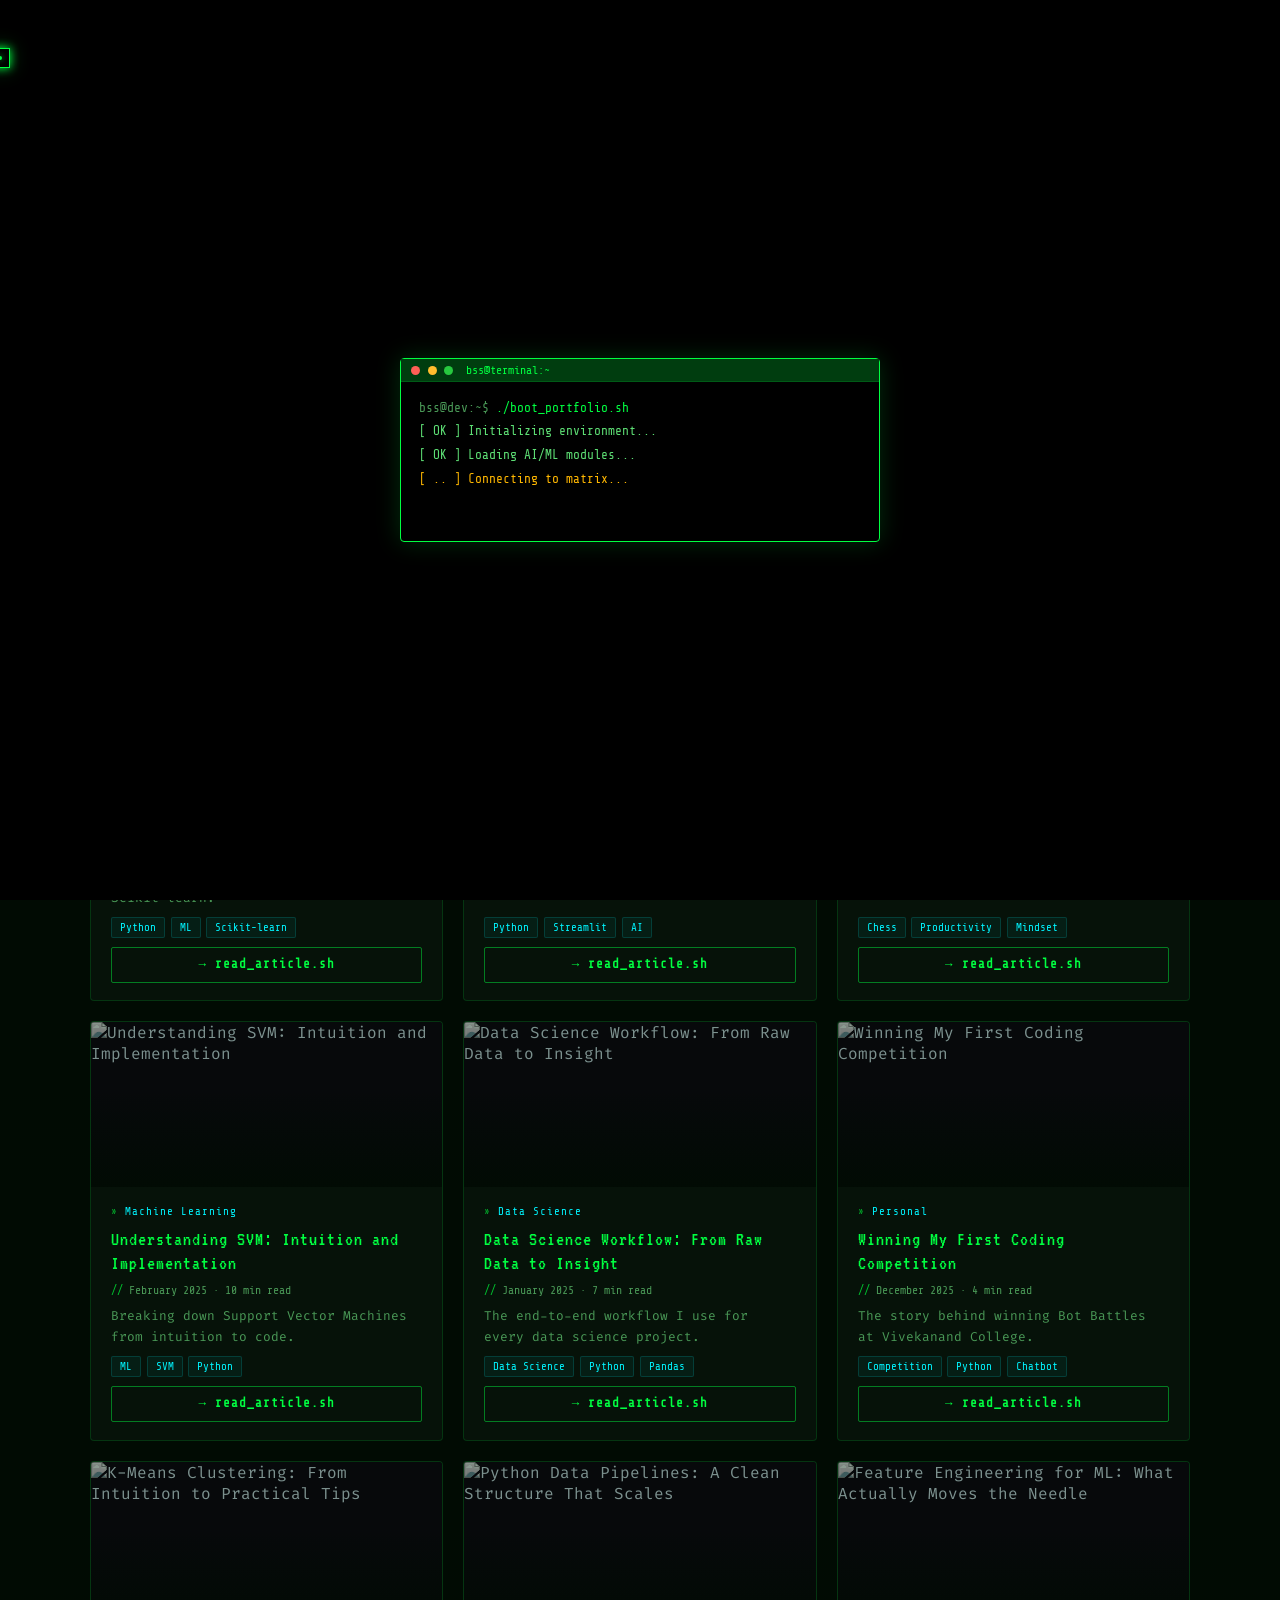
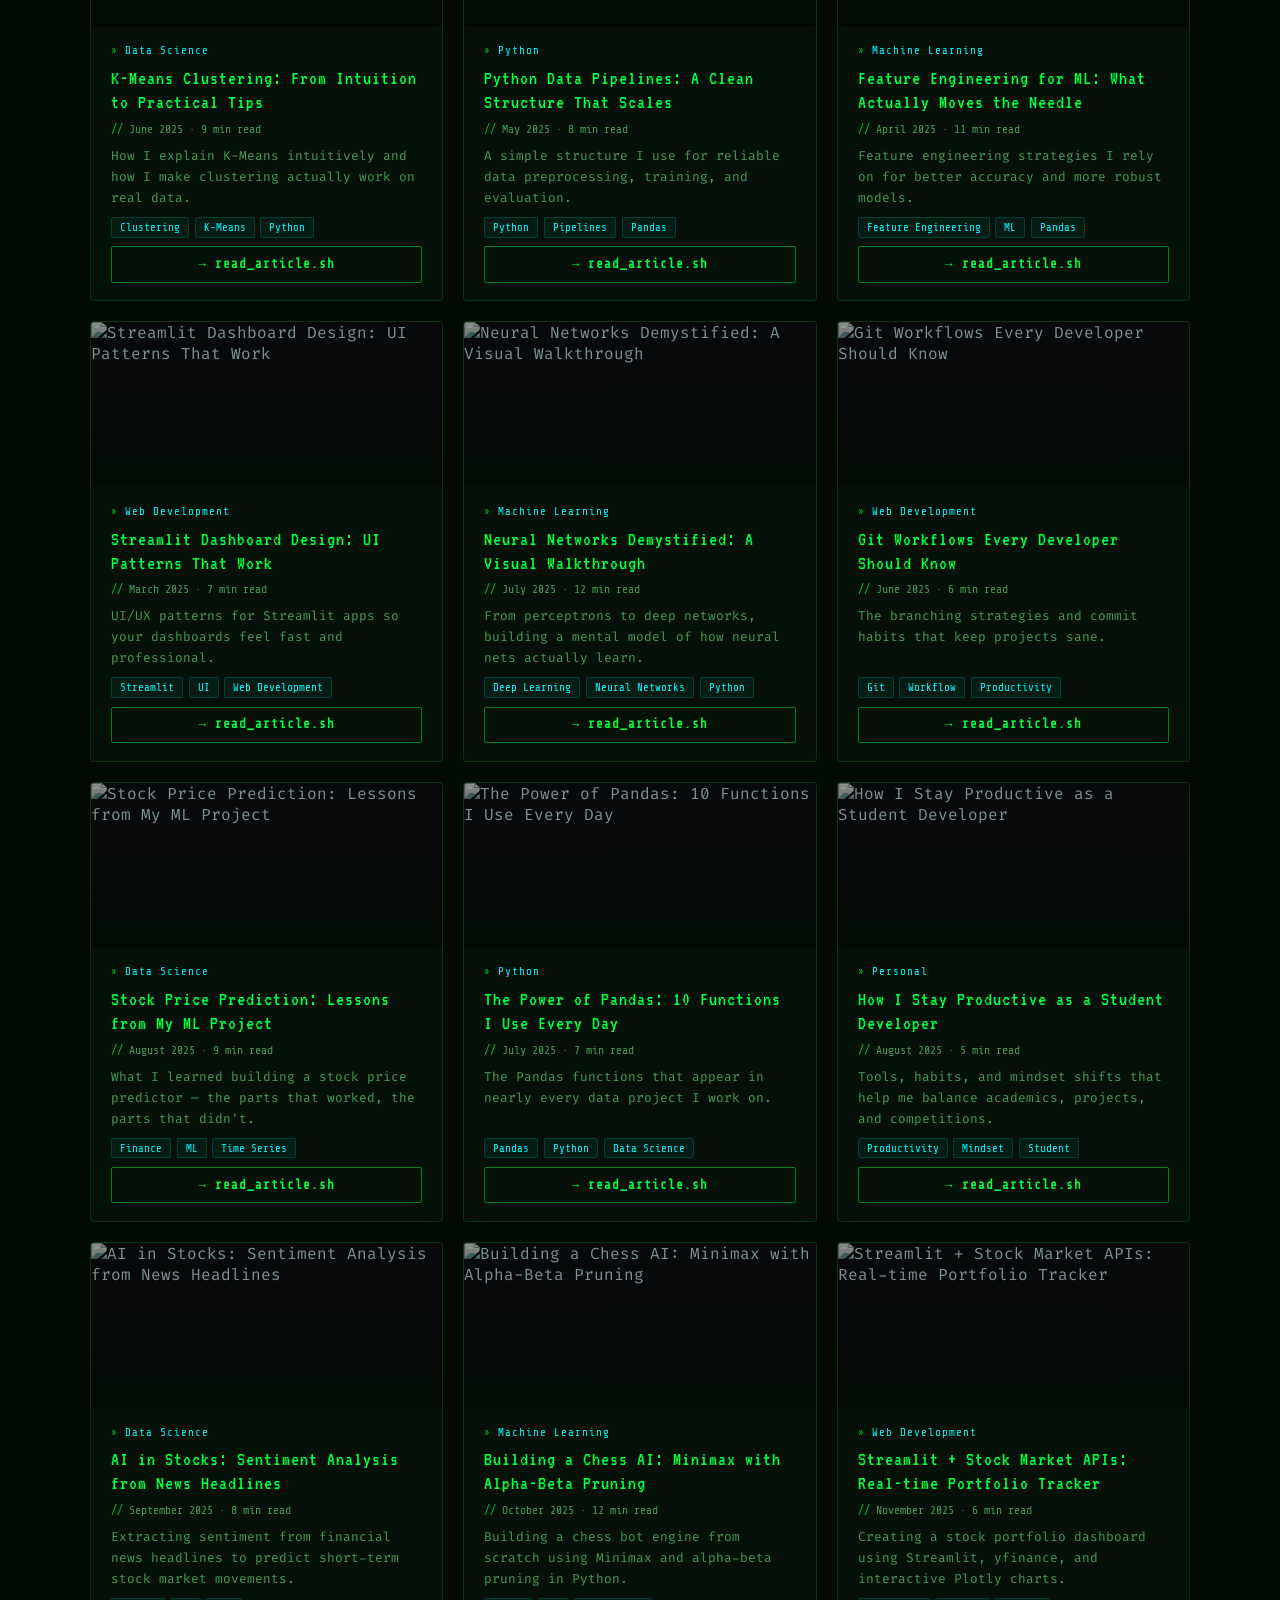
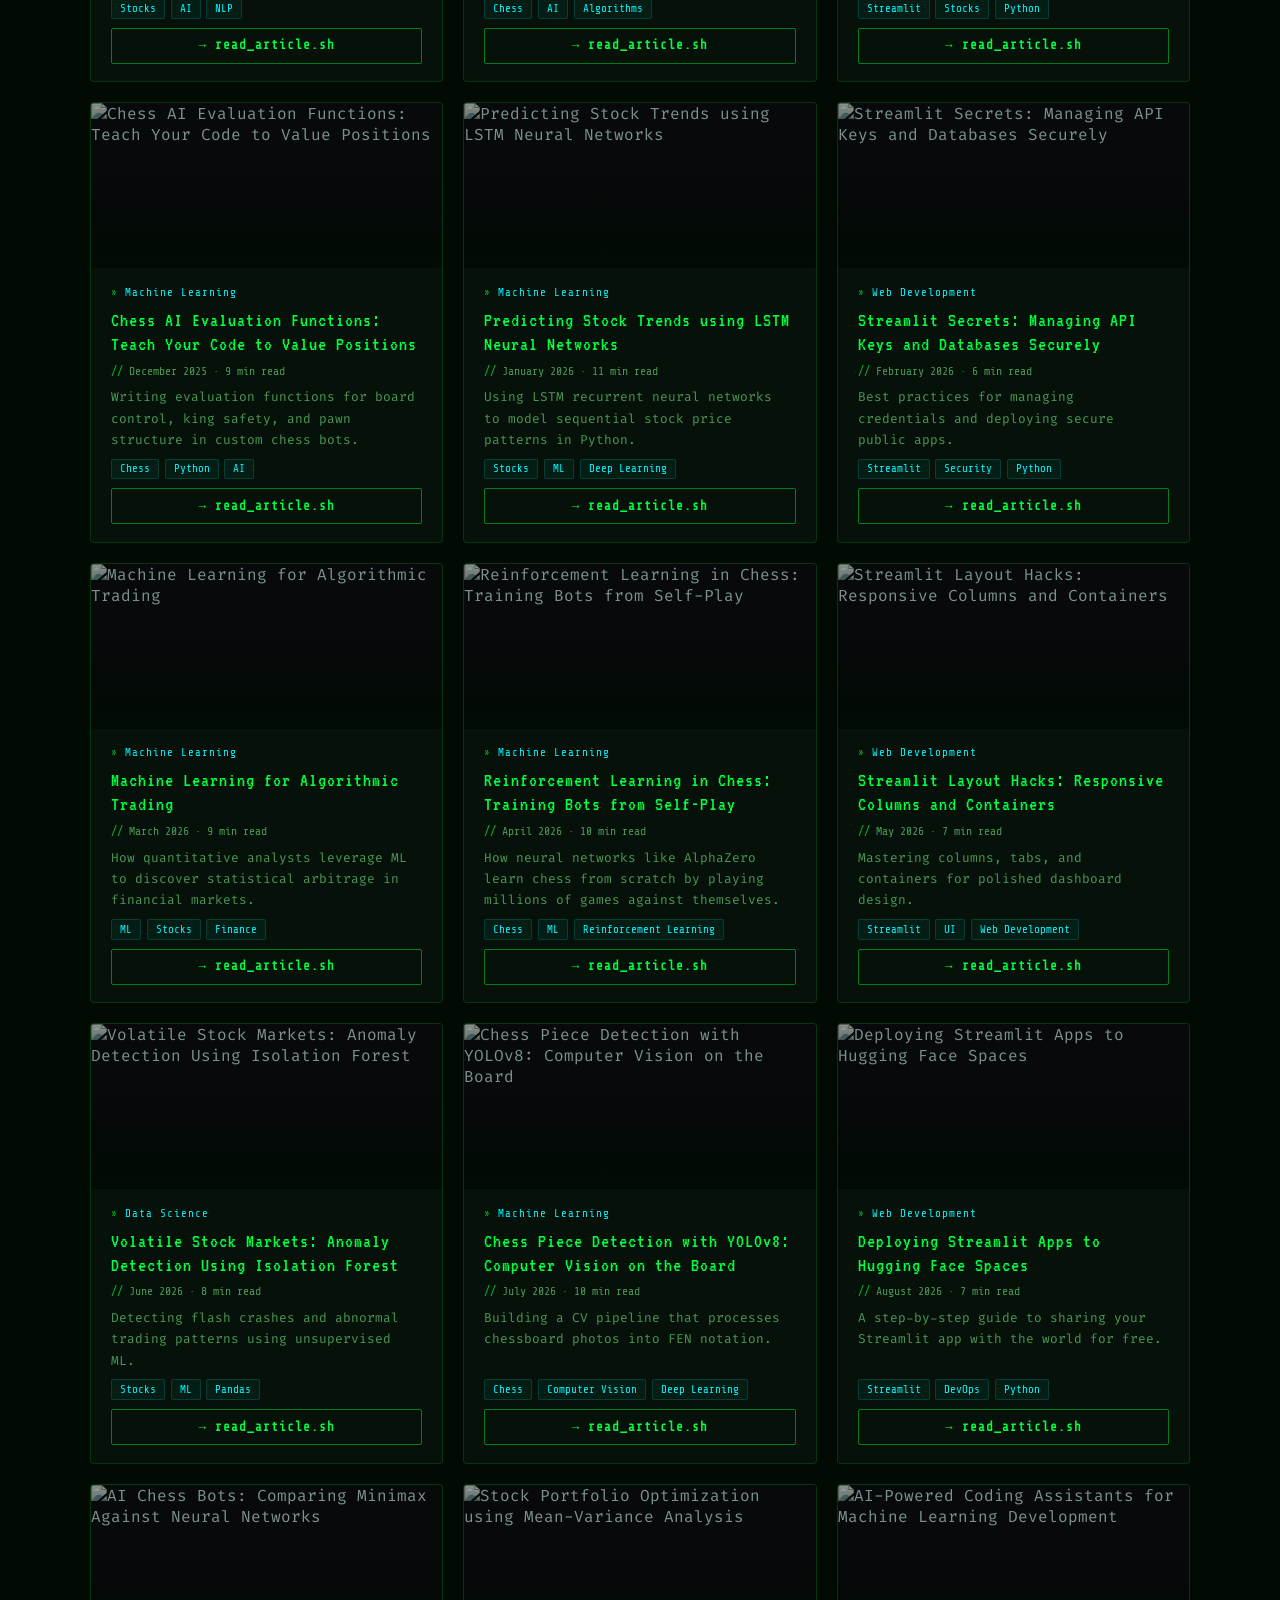
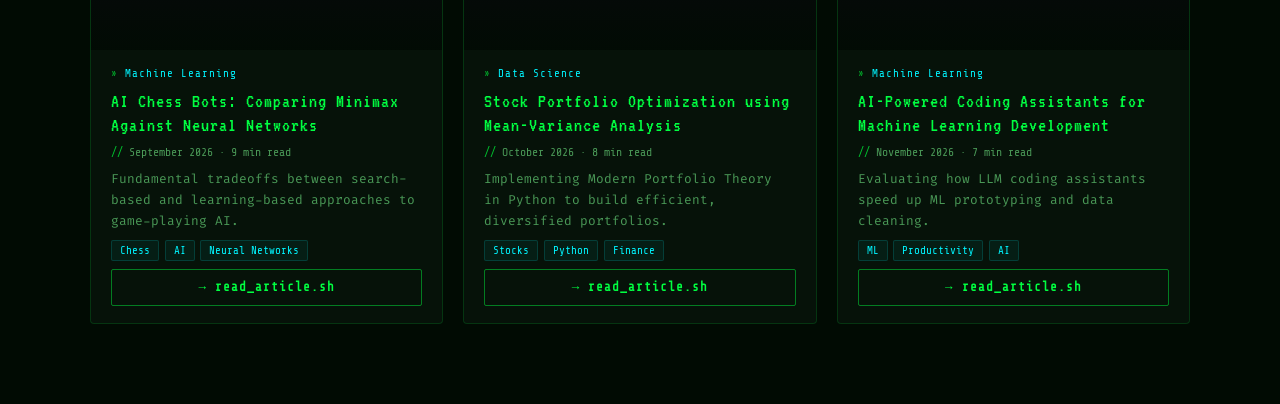
==== commit 9b151596: "Add files via upload" ====
--- a/blog.html
+++ b/blog.html
@@ -1,3 +1,4 @@
+<!-- cat > /mnt/user-data/outputs/blog.html << 'HTMLEOF' -->
 <!DOCTYPE html>
 <html lang="en">
 
@@ -31,17 +32,8 @@
             --header-h: 58px;
         }
 
-        *,
-        ::before,
-        ::after {
-            box-sizing: border-box;
-            margin: 0;
-            padding: 0;
-        }
-
-        html {
-            scroll-behavior: smooth;
-        }
+        *, ::before, ::after { box-sizing: border-box; margin: 0; padding: 0; }
+        html { scroll-behavior: smooth; }
 
         body {
             font-family: 'Fira Code', monospace;
@@ -52,1081 +44,409 @@
             cursor: none;
         }
 
-        /* ===== CURSOR ===== */
+        /* CURSOR */
         #cursor {
-            position: fixed;
-            z-index: 9999;
-            pointer-events: none;
-            width: 20px;
-            height: 20px;
+            position: fixed; z-index: 9999; pointer-events: none;
+            width: 20px; height: 20px;
             border: 1.5px solid var(--green);
             transform: translate(-50%, -50%);
             transition: width 0.15s, height 0.15s;
-            box-shadow: 0 0 10px var(--green), 0 0 20px rgba(0, 255, 65, 0.3);
-        }
-
+            box-shadow: 0 0 10px var(--green), 0 0 20px rgba(0,255,65,0.3);
+        }
         #cursor-dot {
-            position: fixed;
-            z-index: 9999;
-            pointer-events: none;
-            width: 4px;
-            height: 4px;
-            border-radius: 50%;
+            position: fixed; z-index: 9999; pointer-events: none;
+            width: 4px; height: 4px; border-radius: 50%;
             background: var(--green);
             transform: translate(-50%, -50%);
             box-shadow: 0 0 6px var(--green);
         }
 
-        /* ===== CRT EFFECTS ===== */
+        /* CRT */
         body::before {
-            content: '';
-            position: fixed;
-            inset: 0;
-            z-index: 9990;
-            background: repeating-linear-gradient(0deg, transparent, transparent 2px, rgba(0, 0, 0, 0.04) 2px, rgba(0, 0, 0, 0.04) 4px);
+            content: ''; position: fixed; inset: 0; z-index: 9990;
+            background: repeating-linear-gradient(0deg, transparent, transparent 2px, rgba(0,0,0,0.04) 2px, rgba(0,0,0,0.04) 4px);
             pointer-events: none;
         }
-
         body::after {
-            content: '';
-            position: fixed;
-            inset: 0;
-            z-index: 9989;
-            background: radial-gradient(ellipse at center, transparent 60%, rgba(0, 0, 0, 0.55) 100%);
+            content: ''; position: fixed; inset: 0; z-index: 9989;
+            background: radial-gradient(ellipse at center, transparent 60%, rgba(0,0,0,0.55) 100%);
             pointer-events: none;
         }
 
-        /* ===== MATRIX CANVAS ===== */
+        /* MATRIX */
         #matrix-bg {
-            position: fixed;
-            top: 0;
-            left: 0;
-            width: 100%;
-            height: 100%;
-            z-index: 0;
-            opacity: 0.06;
-            pointer-events: none;
-        }
-
-        /* ===== LOADING ===== */
+            position: fixed; top: 0; left: 0; width: 100%; height: 100%;
+            z-index: 0; opacity: 0.06; pointer-events: none;
+        }
+
+        /* ===== LOADING — SLIM ===== */
         #loading-screen {
-            position: fixed;
-            inset: 0;
-            z-index: 9998;
-            background: #000;
-            display: flex;
-            flex-direction: column;
-            align-items: center;
+            position: fixed; inset: 0; z-index: 9998; background: #000;
+            display: flex; flex-direction: column; align-items: center;
             justify-content: center;
-            gap: 1.5rem;
             font-family: 'Share Tech Mono', monospace;
         }
-
         .ls-terminal {
-            width: min(580px, 90vw);
-            border: 1px solid var(--green);
-            border-radius: 4px;
-            box-shadow: 0 0 30px rgba(0, 255, 65, 0.2);
-        }
-
+            width: min(480px, 92vw);           /* narrower than index.html */
+            border: 1px solid var(--green); border-radius: 4px;
+            box-shadow: 0 0 24px rgba(0,255,65,0.18);
+        }
         .ls-titlebar {
-            background: var(--green-dark);
-            border-bottom: 1px solid var(--border);
-            padding: 0.4rem 0.75rem;
-            display: flex;
-            align-items: center;
-            gap: 0.5rem;
-            font-size: 0.75rem;
-            color: var(--green);
-        }
-
-        .ls-titlebar-dot {
-            width: 10px;
-            height: 10px;
-            border-radius: 50%;
-        }
-
-        .ls-titlebar-dot:nth-child(1) {
-            background: #ff5f56
-        }
-
-        .ls-titlebar-dot:nth-child(2) {
-            background: #ffbd2e
-        }
-
-        .ls-titlebar-dot:nth-child(3) {
-            background: #27c93f
-        }
-
+            background: var(--green-dark); border-bottom: 1px solid var(--border);
+            padding: 0.3rem 0.65rem;           /* less tall */
+            display: flex; align-items: center;
+            gap: 0.45rem; font-size: 0.72rem; color: var(--green);
+        }
+        .ls-titlebar-dot { width: 9px; height: 9px; border-radius: 50%; }
+        .ls-titlebar-dot:nth-child(1) { background: #ff5f56; }
+        .ls-titlebar-dot:nth-child(2) { background: #ffbd2e; }
+        .ls-titlebar-dot:nth-child(3) { background: #27c93f; }
         .ls-body {
-            padding: 1.25rem 1.5rem;
-            min-height: 200px;
-            max-height: 300px;
+            padding: 0.9rem 1.1rem;            /* tighter padding */
+            min-height: 0;                     /* no forced height */
+            max-height: 260px;
             overflow-y: auto;
         }
-
-        .ls-line {
-            font-size: 0.82rem;
-            color: var(--green);
-            line-height: 2;
-        }
-
-        .ls-line .prompt {
-            color: var(--muted)
-        }
-
-        .ls-line .out {
-            color: #5dde74
-        }
-
-        .ls-line .warn {
-            color: var(--amber)
-        }
-
+        .ls-line { font-size: 0.8rem; color: var(--green); line-height: 1.85; }
+        .ls-line .prompt { color: var(--muted); }
         .ls-cursor-blink {
-            display: inline-block;
-            width: 8px;
-            height: 14px;
+            display: inline-block; width: 7px; height: 13px;
             background: var(--green);
             animation: blink 0.75s step-start infinite;
-            vertical-align: middle
-        }
-
-        @keyframes blink {
-
-            0%,
-            100% {
-                opacity: 1
-            }
-
-            50% {
-                opacity: 0
-            }
-        }
-
+            vertical-align: middle;
+        }
+        @keyframes blink { 0%,100%{opacity:1} 50%{opacity:0} }
         .ls-bar-wrap {
-            margin-top: 0.5rem;
-            height: 3px;
-            background: var(--green-dark);
+            margin-top: 0.5rem; height: 2px;   /* thinner bar */
+            background: var(--green-dark); border-radius: 99px; overflow: hidden;
+        }
+        .ls-bar {
+            height: 100%; width: 0; background: var(--green);
             border-radius: 99px;
-            overflow: hidden
-        }
-
-        .ls-bar {
-            height: 100%;
-            width: 0;
-            background: var(--green);
-            border-radius: 99px;
-            animation: barGrow 2.2s cubic-bezier(0.4, 0, 0.2, 1) forwards
-        }
-
-        @keyframes barGrow {
-            to {
-                width: 100%
-            }
-        }
-
-        /* ===== HEADER ===== */
+            animation: barGrow 2.2s cubic-bezier(0.4,0,0.2,1) forwards;
+        }
+        @keyframes barGrow { to { width: 100%; } }
+
+        /* Real input row (mobile-friendly) */
+        .ls-input-row {
+            display: flex; align-items: center; margin-top: 0.2rem;
+        }
+        .ls-input-prompt {
+            color: var(--green); font-size: 0.8rem;
+            font-family: 'Share Tech Mono', monospace;
+            white-space: nowrap; line-height: 1;
+        }
+        .ls-real-input {
+            flex: 1; background: transparent; border: none; outline: none;
+            color: var(--cyan); font-size: 0.8rem;
+            font-family: 'Share Tech Mono', monospace;
+            caret-color: var(--green); padding: 0; margin: 0;
+            text-shadow: 0 0 8px var(--cyan);
+            -webkit-appearance: none; appearance: none; border-radius: 0;
+        }
+        .ls-real-input::selection { background: rgba(0,255,65,0.3); }
+
+        /* HEADER */
         .l-header {
-            position: fixed;
-            top: 0;
-            left: 0;
-            right: 0;
-            height: var(--header-h);
-            z-index: 100;
-            background: rgba(1, 11, 3, 0.92);
-            backdrop-filter: blur(12px);
+            position: fixed; top: 0; left: 0; right: 0;
+            height: var(--header-h); z-index: 100;
+            background: rgba(1,11,3,0.92); backdrop-filter: blur(12px);
             border-bottom: 1px solid var(--border);
         }
-
         .l-header::after {
-            content: '';
-            position: absolute;
-            bottom: 0;
-            left: 0;
-            right: 0;
-            height: 1px;
+            content: ''; position: absolute; bottom: 0; left: 0; right: 0; height: 1px;
             background: linear-gradient(90deg, transparent, var(--green), transparent);
             opacity: 0.4;
         }
-
         .nav {
-            max-width: 1200px;
-            margin: 0 auto;
-            height: 100%;
-            display: flex;
-            align-items: center;
-            justify-content: space-between;
+            max-width: 1200px; margin: 0 auto; height: 100%;
+            display: flex; align-items: center; justify-content: space-between;
             padding: 0 1.5rem;
         }
-
         .nav__logo {
-            font-family: 'VT323', monospace;
-            font-size: 1.5rem;
-            color: var(--green);
-            text-decoration: none;
-            letter-spacing: 2px;
-            text-shadow: 0 0 10px var(--green), 0 0 20px rgba(0, 255, 65, 0.4);
-        }
-
-        .nav__logo span {
-            color: var(--amber)
-        }
-
-        .nav__list {
-            display: flex;
-            align-items: center;
-            gap: 0.25rem;
-            list-style: none;
-        }
-
+            font-family: 'VT323', monospace; font-size: 1.5rem; color: var(--green);
+            text-decoration: none; letter-spacing: 2px;
+            text-shadow: 0 0 10px var(--green), 0 0 20px rgba(0,255,65,0.4);
+        }
+        .nav__logo span { color: var(--amber); }
+        .nav__list { display: flex; align-items: center; gap: 0.25rem; list-style: none; }
         .nav__link {
-            text-decoration: none;
-            font-size: 0.76rem;
-            color: var(--muted);
-            padding: 0.4rem 0.65rem;
-            border-radius: 3px;
+            text-decoration: none; font-size: 0.76rem; color: var(--muted);
+            padding: 0.4rem 0.65rem; border-radius: 3px;
             transition: color 0.2s, background 0.2s;
-            font-family: 'Share Tech Mono', monospace;
-            letter-spacing: 1px;
-        }
-
-        .nav__link::before {
-            content: './';
-            color: var(--green-dim);
-            opacity: 0.6
-        }
-
-        .nav__link:hover,
-        .nav__link.active-link {
-            color: var(--green);
-            background: var(--green-glow);
-            text-shadow: 0 0 8px var(--green)
-        }
-
+            font-family: 'Share Tech Mono', monospace; letter-spacing: 1px;
+        }
+        .nav__link::before { content: './'; color: var(--green-dim); opacity: 0.6; }
+        .nav__link:hover, .nav__link.active-link {
+            color: var(--green); background: var(--green-glow);
+            text-shadow: 0 0 8px var(--green);
+        }
         .nav__cv-btn {
-            background: transparent;
-            color: var(--green);
-            text-decoration: none;
-            font-size: 0.75rem;
-            font-family: 'Share Tech Mono', monospace;
-            padding: 0.4rem 0.9rem;
-            border-radius: 3px;
-            border: 1px solid var(--border-bright);
-            transition: all 0.2s;
-            letter-spacing: 1px;
-        }
-
-        .nav__cv-btn:hover {
-            background: var(--green-glow);
-            box-shadow: 0 0 12px rgba(0, 255, 65, 0.3)
-        }
-
-        .nav__toggle {
-            display: none;
-            background: none;
-            border: none;
-            color: var(--green);
-            font-size: 1.4rem;
-            cursor: none
-        }
-
+            background: transparent; color: var(--green); text-decoration: none;
+            font-size: 0.75rem; font-family: 'Share Tech Mono', monospace;
+            padding: 0.4rem 0.9rem; border-radius: 3px;
+            border: 1px solid var(--border-bright); transition: all 0.2s; letter-spacing: 1px;
+        }
+        .nav__cv-btn:hover { background: var(--green-glow); box-shadow: 0 0 12px rgba(0,255,65,0.3); }
+        .nav__toggle { display: none; background: none; border: none; color: var(--green); font-size: 1.4rem; cursor: none; }
         @media(max-width:768px) {
             .nav__menu {
-                position: fixed;
-                top: var(--header-h);
-                left: 0;
-                right: 0;
-                background: var(--bg);
-                padding: 1.5rem;
-                transform: translateY(-120%);
-                transition: transform 0.3s ease;
-                border-bottom: 1px solid var(--border)
+                position: fixed; top: var(--header-h); left: 0; right: 0;
+                background: var(--bg); padding: 1.5rem;
+                transform: translateY(-120%); transition: transform 0.3s ease;
+                border-bottom: 1px solid var(--border);
             }
-
-            .nav__menu.show {
-                transform: translateY(0)
-            }
-
-            .nav__list {
-                flex-direction: column;
-                align-items: flex-start
-            }
-
-            .nav__toggle {
-                display: block
-            }
-        }
-
-        /* ===== HERO ===== */
+            .nav__menu.show { transform: translateY(0); }
+            .nav__list { flex-direction: column; align-items: flex-start; }
+            .nav__toggle { display: block; }
+        }
+
+        /* HERO */
         .blog-hero {
-            padding: 4.5rem 1.5rem 3rem;
-            position: relative;
-            z-index: 1;
+            padding: 4.5rem 1.5rem 3rem; position: relative; z-index: 1;
             border-bottom: 1px solid var(--border);
-            background: linear-gradient(180deg, rgba(0, 255, 65, 0.04) 0%, transparent 100%);
-        }
-
-        .blog-hero__inner {
-            max-width: 1100px;
-            margin: 0 auto;
-        }
-
+            background: linear-gradient(180deg, rgba(0,255,65,0.04) 0%, transparent 100%);
+        }
+        .blog-hero__inner { max-width: 1100px; margin: 0 auto; }
         .blog-hero__label {
-            font-size: 0.72rem;
-            letter-spacing: 0.2em;
-            color: var(--muted);
-            margin-bottom: 0.5rem;
-            font-family: 'Share Tech Mono', monospace;
-        }
-
-        .blog-hero__label::before {
-            content: '// ';
-            color: var(--green-dim);
-        }
-
+            font-size: 0.72rem; letter-spacing: 0.2em; color: var(--muted);
+            margin-bottom: 0.5rem; font-family: 'Share Tech Mono', monospace;
+        }
+        .blog-hero__label::before { content: '// '; color: var(--green-dim); }
         .blog-hero__title {
             font-family: 'VT323', monospace;
             font-size: clamp(2.5rem, 6vw, 4.5rem);
-            color: var(--green);
-            text-shadow: 0 0 30px rgba(0, 255, 65, 0.4);
-            line-height: 1;
-            letter-spacing: 3px;
-            margin-bottom: 1rem;
-        }
-
-        .blog-hero__title em {
-            color: var(--amber);
-            font-style: normal;
-            text-shadow: 0 0 20px rgba(255, 183, 0, 0.5);
-        }
-
+            color: var(--green); text-shadow: 0 0 30px rgba(0,255,65,0.4);
+            line-height: 1; letter-spacing: 3px; margin-bottom: 1rem;
+        }
+        .blog-hero__title em { color: var(--amber); font-style: normal; text-shadow: 0 0 20px rgba(255,183,0,0.5); }
         .blog-hero__sub {
-            font-size: 0.9rem;
-            color: var(--muted);
-            max-width: 520px;
-            line-height: 1.75;
-            margin-bottom: 1.75rem;
-            border-left: 2px solid var(--border-bright);
-            padding-left: 1rem;
-        }
-
-        .blog-pills {
-            display: flex;
-            gap: 0.6rem;
-            flex-wrap: wrap;
-        }
-
+            font-size: 0.9rem; color: var(--muted); max-width: 520px;
+            line-height: 1.75; margin-bottom: 1.75rem;
+            border-left: 2px solid var(--border-bright); padding-left: 1rem;
+        }
+        .blog-pills { display: flex; gap: 0.6rem; flex-wrap: wrap; }
         .blog-pill {
-            display: inline-flex;
-            align-items: center;
-            gap: 0.35rem;
-            font-size: 0.72rem;
-            padding: 0.3rem 0.8rem;
-            border-radius: 2px;
-            background: var(--surface);
-            border: 1px solid var(--border);
-            color: var(--muted);
-            font-family: 'Share Tech Mono', monospace;
-            letter-spacing: 1px;
-        }
-
-        .blog-pill::before {
-            content: '[';
-            color: var(--green-dim);
-        }
-
-        .blog-pill::after {
-            content: ']';
-            color: var(--green-dim);
-        }
-
-        /* ===== BLOG SECTION ===== */
-        .blog-section {
-            padding: 3rem 1.5rem 5rem;
-            position: relative;
-            z-index: 1;
-        }
-
-        .blog-section__inner {
-            max-width: 1100px;
-            margin: 0 auto;
-        }
-
-        /* ===== CONTROLS ===== */
-        .blog-controls {
-            display: flex;
-            gap: 1rem;
-            flex-wrap: wrap;
-            align-items: center;
-            margin-bottom: 2.5rem;
-        }
-
+            display: inline-flex; align-items: center; gap: 0.35rem;
+            font-size: 0.72rem; padding: 0.3rem 0.8rem; border-radius: 2px;
+            background: var(--surface); border: 1px solid var(--border);
+            color: var(--muted); font-family: 'Share Tech Mono', monospace; letter-spacing: 1px;
+        }
+        .blog-pill::before { content: '['; color: var(--green-dim); }
+        .blog-pill::after { content: ']'; color: var(--green-dim); }
+
+        /* BLOG SECTION */
+        .blog-section { padding: 3rem 1.5rem 5rem; position: relative; z-index: 1; }
+        .blog-section__inner { max-width: 1100px; margin: 0 auto; }
+
+        /* CONTROLS */
+        .blog-controls { display: flex; gap: 1rem; flex-wrap: wrap; align-items: center; margin-bottom: 2.5rem; }
         .blog__search {
-            flex: 1;
-            min-width: 200px;
-            display: flex;
-            align-items: center;
-            gap: 0.5rem;
-            background: var(--surface);
-            border: 1px solid var(--border);
-            border-radius: 3px;
-            padding: 0.55rem 0.85rem;
-            transition: border-color 0.2s;
-        }
-
-        .blog__search:focus-within {
-            border-color: var(--border-bright);
-            box-shadow: 0 0 10px rgba(0, 255, 65, 0.1);
-        }
-
-        .blog__search i {
-            color: var(--green);
-            font-size: 1rem;
-        }
-
+            flex: 1; min-width: 200px; display: flex; align-items: center; gap: 0.5rem;
+            background: var(--surface); border: 1px solid var(--border);
+            border-radius: 3px; padding: 0.55rem 0.85rem; transition: border-color 0.2s;
+        }
+        .blog__search:focus-within { border-color: var(--border-bright); box-shadow: 0 0 10px rgba(0,255,65,0.1); }
+        .blog__search i { color: var(--green); font-size: 1rem; }
         .blog__search input {
-            flex: 1;
-            background: none;
-            border: none;
-            outline: none;
-            color: var(--text);
-            font-size: 0.82rem;
-            font-family: 'Share Tech Mono', monospace;
-            letter-spacing: 1px;
-        }
-
-        .blog__search input::placeholder {
-            color: var(--muted);
-        }
-
-        .blog__filter {
-            display: flex;
-            align-items: center;
-            gap: 0.6rem;
-        }
-
-        .blog__filter label {
-            font-size: 0.75rem;
-            color: var(--muted);
-            font-family: 'Share Tech Mono', monospace;
-        }
-
-        .blog__filter label::before {
-            content: '$ ';
-            color: var(--green);
-        }
-
+            flex: 1; background: none; border: none; outline: none; color: var(--text);
+            font-size: 0.82rem; font-family: 'Share Tech Mono', monospace; letter-spacing: 1px;
+        }
+        .blog__search input::placeholder { color: var(--muted); }
+        .blog__filter { display: flex; align-items: center; gap: 0.6rem; }
+        .blog__filter label { font-size: 0.75rem; color: var(--muted); font-family: 'Share Tech Mono', monospace; }
+        .blog__filter label::before { content: '$ '; color: var(--green); }
         .blog__filter select {
-            background: var(--surface);
-            border: 1px solid var(--border);
-            border-radius: 3px;
-            padding: 0.5rem 0.8rem;
-            color: var(--text);
-            font-family: 'Share Tech Mono', monospace;
-            font-size: 0.78rem;
-            outline: none;
-            cursor: none;
-            transition: border-color 0.2s;
-        }
-
-        .blog__filter select:focus {
-            border-color: var(--border-bright);
-        }
-
-        /* ===== GRID ===== */
-        .blog__grid {
-            display: grid;
-            grid-template-columns: repeat(auto-fill, minmax(300px, 1fr));
-            gap: 1.25rem;
-        }
-
+            background: var(--surface); border: 1px solid var(--border);
+            border-radius: 3px; padding: 0.5rem 0.8rem; color: var(--text);
+            font-family: 'Share Tech Mono', monospace; font-size: 0.78rem;
+            outline: none; cursor: none; transition: border-color 0.2s;
+        }
+        .blog__filter select:focus { border-color: var(--border-bright); }
+
+        /* GRID */
+        .blog__grid { display: grid; grid-template-columns: repeat(auto-fill, minmax(300px, 1fr)); gap: 1.25rem; }
         .blog-card {
-            background: var(--surface);
-            border: 1px solid var(--border);
-            border-radius: 4px;
-            overflow: hidden;
-            display: flex;
-            flex-direction: column;
+            background: var(--surface); border: 1px solid var(--border);
+            border-radius: 4px; overflow: hidden; display: flex; flex-direction: column;
             transition: border-color 0.2s, transform 0.2s, box-shadow 0.2s;
         }
-
         .blog-card:hover {
-            border-color: var(--border-bright);
-            transform: translateY(-4px);
-            box-shadow: 0 16px 50px rgba(0, 0, 0, 0.5), 0 0 20px rgba(0, 255, 65, 0.08);
-        }
-
-        .blog-card__cover-wrap {
-            position: relative;
-            height: 165px;
-            overflow: hidden;
-        }
-
+            border-color: var(--border-bright); transform: translateY(-4px);
+            box-shadow: 0 16px 50px rgba(0,0,0,0.5), 0 0 20px rgba(0,255,65,0.08);
+        }
+        .blog-card__cover-wrap { position: relative; height: 165px; overflow: hidden; }
         .blog-card__cover {
-            width: 100%;
-            height: 100%;
-            object-fit: cover;
-            display: block;
+            width: 100%; height: 100%; object-fit: cover; display: block;
             background: var(--bg3);
             filter: grayscale(50%) brightness(0.55) sepia(30%) hue-rotate(90deg);
             transition: filter 0.3s;
         }
-
-        .blog-card:hover .blog-card__cover {
-            filter: grayscale(20%) brightness(0.75) sepia(20%) hue-rotate(90deg);
-        }
-
+        .blog-card:hover .blog-card__cover { filter: grayscale(20%) brightness(0.75) sepia(20%) hue-rotate(90deg); }
         .blog-card__cover-overlay {
-            position: absolute;
-            inset: 0;
-            background: linear-gradient(180deg, transparent 40%, rgba(1, 11, 3, 0.9) 100%);
-        }
-
-        .blog-card__body {
-            padding: 1.1rem 1.25rem;
-            flex: 1;
-            display: flex;
-            flex-direction: column;
-            gap: 0.55rem;
-        }
-
-        .blog-card__category {
-            font-size: 0.68rem;
+            position: absolute; inset: 0;
+            background: linear-gradient(180deg, transparent 40%, rgba(1,11,3,0.9) 100%);
+        }
+        .blog-card__body { padding: 1.1rem 1.25rem; flex: 1; display: flex; flex-direction: column; gap: 0.55rem; }
+        .blog-card__category { font-size: 0.68rem; font-family: 'Share Tech Mono', monospace; letter-spacing: 1px; color: var(--cyan); }
+        .blog-card__category::before { content: '» '; color: var(--green-dim); }
+        .blog-card__title { font-family: 'VT323', monospace; font-size: 1.25rem; color: var(--green); line-height: 1.2; letter-spacing: 1px; }
+        .blog-card__meta { font-size: 0.72rem; color: var(--muted); font-family: 'Share Tech Mono', monospace; }
+        .blog-card__meta::before { content: '// '; color: var(--green-dim); }
+        .blog-card__excerpt { font-size: 0.8rem; color: var(--muted); line-height: 1.65; flex: 1; }
+        .blog-card__tags { display: flex; gap: 0.35rem; flex-wrap: wrap; }
+        .blog-tag {
+            font-size: 0.68rem; padding: 0.18rem 0.5rem; border-radius: 2px;
+            background: rgba(0,245,255,0.05); border: 1px solid rgba(0,245,255,0.15);
+            color: var(--cyan); font-family: 'Share Tech Mono', monospace;
+        }
+        .blog-card__btn {
+            margin-top: auto; width: 100%; background: transparent; color: var(--green);
+            border: 1px solid var(--border-bright); border-radius: 2px; padding: 0.6rem;
+            cursor: none; font-weight: 600; font-size: 0.78rem;
+            font-family: 'Share Tech Mono', monospace; letter-spacing: 1px;
+            transition: background 0.2s, box-shadow 0.2s;
+        }
+        .blog-card__btn::before { content: '→ '; }
+        .blog-card__btn:hover { background: var(--green-glow-strong); box-shadow: 0 0 14px rgba(0,255,65,0.2); }
+        .blog-empty {
+            grid-column: 1/-1; padding: 4rem; text-align: center; color: var(--muted);
+            background: var(--surface); border-radius: 4px; border: 1px dashed var(--border);
             font-family: 'Share Tech Mono', monospace;
-            letter-spacing: 1px;
-            color: var(--cyan);
-        }
-
-        .blog-card__category::before {
-            content: '» ';
-            color: var(--green-dim);
-        }
-
-        .blog-card__title {
-            font-family: 'VT323', monospace;
-            font-size: 1.25rem;
-            color: var(--green);
-            line-height: 1.2;
-            letter-spacing: 1px;
-        }
-
-        .blog-card__meta {
-            font-size: 0.72rem;
-            color: var(--muted);
-            font-family: 'Share Tech Mono', monospace;
-        }
-
-        .blog-card__meta::before {
-            content: '// ';
-            color: var(--green-dim);
-        }
-
-        .blog-card__excerpt {
-            font-size: 0.8rem;
-            color: var(--muted);
-            line-height: 1.65;
-            flex: 1;
-        }
-
-        .blog-card__tags {
-            display: flex;
-            gap: 0.35rem;
-            flex-wrap: wrap;
-        }
-
-        .blog-tag {
-            font-size: 0.68rem;
-            padding: 0.18rem 0.5rem;
-            border-radius: 2px;
-            background: rgba(0, 245, 255, 0.05);
-            border: 1px solid rgba(0, 245, 255, 0.15);
-            color: var(--cyan);
-            font-family: 'Share Tech Mono', monospace;
-        }
-
-        .blog-card__btn {
-            margin-top: auto;
-            width: 100%;
-            background: transparent;
-            color: var(--green);
-            border: 1px solid var(--border-bright);
-            border-radius: 2px;
-            padding: 0.6rem;
-            cursor: none;
-            font-weight: 600;
-            font-size: 0.78rem;
-            font-family: 'Share Tech Mono', monospace;
-            letter-spacing: 1px;
-            transition: background 0.2s, box-shadow 0.2s;
-        }
-
-        .blog-card__btn::before {
-            content: '→ ';
-        }
-
-        .blog-card__btn:hover {
-            background: var(--green-glow-strong);
-            box-shadow: 0 0 14px rgba(0, 255, 65, 0.2);
-        }
-
-        .blog-empty {
-            grid-column: 1/-1;
-            padding: 4rem;
-            text-align: center;
-            color: var(--muted);
-            background: var(--surface);
-            border-radius: 4px;
-            border: 1px dashed var(--border);
-            font-family: 'Share Tech Mono', monospace;
-        }
-
-        .blog-empty::before {
-            content: 'ERROR_404 :: ';
-            color: var(--red);
-        }
-
-        /* ===== MODAL ===== */
+        }
+        .blog-empty::before { content: 'ERROR_404 :: '; color: var(--red); }
+
+        /* MODAL */
         .blog-modal {
-            position: fixed;
-            inset: 0;
-            background: rgba(0, 0, 0, 0.82);
-            display: none;
-            align-items: center;
-            justify-content: center;
-            z-index: 10000;
-            padding: 1rem;
-            backdrop-filter: blur(6px);
-        }
-
-        .blog-modal.active {
-            display: flex;
-        }
-
+            position: fixed; inset: 0; background: rgba(0,0,0,0.82);
+            display: none; align-items: center; justify-content: center;
+            z-index: 10000; padding: 1rem; backdrop-filter: blur(6px);
+        }
+        .blog-modal.active { display: flex; }
         .blog-modal__card {
-            width: min(860px, 100%);
-            max-height: min(88vh, 920px);
-            background: var(--bg2);
-            border: 1px solid var(--border-bright);
-            border-radius: 4px;
-            overflow: hidden;
-            display: flex;
-            flex-direction: column;
-            box-shadow: 0 30px 80px rgba(0, 0, 0, 0.7), 0 0 40px rgba(0, 255, 65, 0.1);
-        }
-
+            width: min(860px, 100%); max-height: min(88vh, 920px);
+            background: var(--bg2); border: 1px solid var(--border-bright);
+            border-radius: 4px; overflow: hidden; display: flex; flex-direction: column;
+            box-shadow: 0 30px 80px rgba(0,0,0,0.7), 0 0 40px rgba(0,255,65,0.1);
+        }
         .blog-modal__header {
-            padding: 1.25rem 1.5rem 1rem;
-            border-bottom: 1px solid var(--border);
-            display: flex;
-            justify-content: space-between;
-            align-items: flex-start;
-            gap: 1rem;
-            background: var(--bg3);
-        }
-
-        .blog-modal__category {
-            font-size: 0.7rem;
-            font-family: 'Share Tech Mono', monospace;
-            color: var(--cyan);
-            margin-bottom: 0.4rem;
-            letter-spacing: 1px;
-        }
-
-        .blog-modal__category::before {
-            content: '[';
-        }
-
-        .blog-modal__category::after {
-            content: ']';
-        }
-
-        .blog-modal__title {
-            font-family: 'VT323', monospace;
-            font-size: 1.75rem;
-            color: var(--green);
-            text-shadow: 0 0 15px rgba(0, 255, 65, 0.3);
-            letter-spacing: 1px;
-        }
-
-        .blog-modal__meta {
-            font-size: 0.75rem;
-            color: var(--muted);
-            margin-top: 0.35rem;
-            font-family: 'Share Tech Mono', monospace;
-        }
-
-        .blog-modal__meta::before {
-            content: '// ';
-            color: var(--green-dim);
-        }
-
+            padding: 1.25rem 1.5rem 1rem; border-bottom: 1px solid var(--border);
+            display: flex; justify-content: space-between; align-items: flex-start;
+            gap: 1rem; background: var(--bg3);
+        }
+        .blog-modal__category { font-size: 0.7rem; font-family: 'Share Tech Mono', monospace; color: var(--cyan); margin-bottom: 0.4rem; letter-spacing: 1px; }
+        .blog-modal__category::before { content: '['; }
+        .blog-modal__category::after { content: ']'; }
+        .blog-modal__title { font-family: 'VT323', monospace; font-size: 1.75rem; color: var(--green); text-shadow: 0 0 15px rgba(0,255,65,0.3); letter-spacing: 1px; }
+        .blog-modal__meta { font-size: 0.75rem; color: var(--muted); margin-top: 0.35rem; font-family: 'Share Tech Mono', monospace; }
+        .blog-modal__meta::before { content: '// '; color: var(--green-dim); }
         .blog-modal__close {
-            background: var(--surface);
-            border: 1px solid var(--border);
-            border-radius: 3px;
-            width: 38px;
-            height: 38px;
-            cursor: none;
-            color: var(--muted);
-            font-size: 1.2rem;
-            display: grid;
-            place-items: center;
-            flex-shrink: 0;
-            transition: all 0.2s;
-        }
-
-        .blog-modal__close:hover {
-            color: var(--red);
-            border-color: var(--red);
-            background: rgba(255, 42, 42, 0.08);
-        }
-
-        .blog-modal__body {
-            padding: 1.5rem;
-            overflow-y: auto;
-            flex: 1;
-            line-height: 1.8;
-            color: var(--muted);
-            font-size: 0.88rem;
-        }
-
-        .blog-modal__body p {
-            margin-bottom: 1rem;
-        }
-
-        .blog-modal__body h4 {
-            font-family: 'VT323', monospace;
-            font-size: 1.35rem;
-            color: var(--green);
-            margin: 1.5rem 0 0.5rem;
-            letter-spacing: 1px;
-        }
-
-        .blog-modal__body h4::before {
-            content: '## ';
-            color: var(--green-dim);
-        }
-
-        .blog-modal__body ul,
-        .blog-modal__body ol {
-            padding-left: 1.5rem;
-            margin-bottom: 1rem;
-        }
-
-        .blog-modal__body li {
-            margin-bottom: 0.4rem;
-        }
-
-        .blog-modal__body li::marker {
-            color: var(--green);
-        }
-
-        .blog-modal__body strong {
-            color: var(--text);
-        }
-
-        .blog-modal__body code {
-            font-family: 'Share Tech Mono', monospace;
-            background: var(--bg3);
-            border: 1px solid var(--border);
-            padding: 0.1rem 0.4rem;
-            border-radius: 2px;
-            color: var(--cyan);
-            font-size: 0.85em;
-        }
-
-        .blog-modal__cover img {
-            width: 100%;
-            height: 220px;
-            object-fit: cover;
-            border-radius: 3px;
-            margin-bottom: 1.25rem;
-            filter: grayscale(30%) brightness(0.7) sepia(20%) hue-rotate(90deg);
-        }
-
-        .blog-modal__footer {
-            padding: 0.85rem 1.5rem;
-            border-top: 1px solid var(--border);
-            display: flex;
-            justify-content: space-between;
-            gap: 1rem;
-            background: var(--bg3);
-        }
-
+            background: var(--surface); border: 1px solid var(--border); border-radius: 3px;
+            width: 38px; height: 38px; cursor: none; color: var(--muted); font-size: 1.2rem;
+            display: grid; place-items: center; flex-shrink: 0; transition: all 0.2s;
+        }
+        .blog-modal__close:hover { color: var(--red); border-color: var(--red); background: rgba(255,42,42,0.08); }
+        .blog-modal__body { padding: 1.5rem; overflow-y: auto; flex: 1; line-height: 1.8; color: var(--muted); font-size: 0.88rem; }
+        .blog-modal__body p { margin-bottom: 1rem; }
+        .blog-modal__body h4 { font-family: 'VT323', monospace; font-size: 1.35rem; color: var(--green); margin: 1.5rem 0 0.5rem; letter-spacing: 1px; }
+        .blog-modal__body h4::before { content: '## '; color: var(--green-dim); }
+        .blog-modal__body ul, .blog-modal__body ol { padding-left: 1.5rem; margin-bottom: 1rem; }
+        .blog-modal__body li { margin-bottom: 0.4rem; }
+        .blog-modal__body li::marker { color: var(--green); }
+        .blog-modal__body strong { color: var(--text); }
+        .blog-modal__body code { font-family: 'Share Tech Mono', monospace; background: var(--bg3); border: 1px solid var(--border); padding: 0.1rem 0.4rem; border-radius: 2px; color: var(--cyan); font-size: 0.85em; }
+        .blog-modal__cover img { width: 100%; height: 220px; object-fit: cover; border-radius: 3px; margin-bottom: 1.25rem; filter: grayscale(30%) brightness(0.7) sepia(20%) hue-rotate(90deg); }
+        .blog-modal__footer { padding: 0.85rem 1.5rem; border-top: 1px solid var(--border); display: flex; justify-content: space-between; gap: 1rem; background: var(--bg3); }
         .blog-modal__btn {
-            background: transparent;
-            color: var(--green);
-            border: 1px solid var(--border-bright);
-            border-radius: 2px;
-            padding: 0.55rem 1.1rem;
-            cursor: none;
-            font-weight: 600;
-            font-family: 'Share Tech Mono', monospace;
-            font-size: 0.75rem;
-            letter-spacing: 1px;
-            display: flex;
-            align-items: center;
-            gap: 0.4rem;
-            transition: all 0.2s;
-        }
-
-        .blog-modal__btn:hover:not([disabled]) {
-            background: var(--green-glow);
-            box-shadow: 0 0 12px rgba(0, 255, 65, 0.25);
-        }
-
-        .blog-modal__btn[disabled] {
-            opacity: 0.3;
-            cursor: not-allowed;
-        }
-
-        /* ===== CHATBOT ===== */
-        #chatbot-widget {
-            position: fixed;
-            bottom: 1.75rem;
-            right: 1.75rem;
-            z-index: 500;
-        }
-
+            background: transparent; color: var(--green); border: 1px solid var(--border-bright);
+            border-radius: 2px; padding: 0.55rem 1.1rem; cursor: none; font-weight: 600;
+            font-family: 'Share Tech Mono', monospace; font-size: 0.75rem; letter-spacing: 1px;
+            display: flex; align-items: center; gap: 0.4rem; transition: all 0.2s;
+        }
+        .blog-modal__btn:hover:not([disabled]) { background: var(--green-glow); box-shadow: 0 0 12px rgba(0,255,65,0.25); }
+        .blog-modal__btn[disabled] { opacity: 0.3; cursor: not-allowed; }
+
+        /* CHATBOT */
+        #chatbot-widget { position: fixed; bottom: 1.75rem; right: 1.75rem; z-index: 500; }
         .chatbot-toggle-btn {
-            width: 50px;
-            height: 50px;
-            border-radius: 3px;
-            background: var(--bg);
-            color: var(--green);
-            border: 1px solid var(--green);
-            cursor: none;
-            font-size: 1.3rem;
-            box-shadow: 0 0 20px rgba(0, 255, 65, 0.3);
-            display: flex;
-            align-items: center;
-            justify-content: center;
-            transition: all 0.2s;
-        }
-
-        .chatbot-toggle-btn:hover {
-            background: var(--green-glow);
-            box-shadow: 0 0 30px rgba(0, 255, 65, 0.5);
-            transform: scale(1.05)
-        }
-
+            width: 50px; height: 50px; border-radius: 3px; background: var(--bg);
+            color: var(--green); border: 1px solid var(--green); cursor: none; font-size: 1.3rem;
+            box-shadow: 0 0 20px rgba(0,255,65,0.3); display: flex; align-items: center; justify-content: center; transition: all 0.2s;
+        }
+        .chatbot-toggle-btn:hover { background: var(--green-glow); box-shadow: 0 0 30px rgba(0,255,65,0.5); transform: scale(1.05); }
         .chatbot-window {
-            position: absolute;
-            bottom: 65px;
-            right: 0;
-            width: 320px;
-            max-height: 460px;
-            background: var(--bg2);
-            border: 1px solid var(--border-bright);
-            border-radius: 4px;
-            display: none;
-            flex-direction: column;
-            box-shadow: 0 20px 60px rgba(0, 0, 0, 0.6), 0 0 25px rgba(0, 255, 65, 0.08);
-        }
-
-        .chatbot-window.active {
-            display: flex
-        }
-
-        .chatbot-header {
-            background: var(--bg3);
-            border-bottom: 1px solid var(--border);
-            padding: 0.7rem 1rem;
-            display: flex;
-            align-items: center;
-            justify-content: space-between
-        }
-
-        .chatbot-header h3 {
-            color: var(--green);
-            font-size: 0.8rem;
-            font-family: 'Share Tech Mono', monospace;
-            letter-spacing: 1px
-        }
-
-        .chatbot-header h3::before {
-            content: '$ ';
-            opacity: 0.6
-        }
-
-        .chatbot-close-btn {
-            background: none;
-            border: none;
-            color: var(--muted);
-            font-size: 1.2rem;
-            cursor: none;
-            transition: color 0.2s
-        }
-
-        .chatbot-close-btn:hover {
-            color: var(--red)
-        }
-
-        .chatbot-messages {
-            flex: 1;
-            overflow-y: auto;
-            padding: 0.75rem;
-            display: flex;
-            flex-direction: column;
-            gap: 0.5rem
-        }
-
-        .message {
-            display: flex;
-            flex-direction: column
-        }
-
-        .bot-message {
-            align-items: flex-start
-        }
-
-        .user-message {
-            align-items: flex-end
-        }
-
-        .message-content {
-            max-width: 90%;
-            border-radius: 3px;
-            padding: 0.55rem 0.75rem;
-            font-size: 0.78rem;
-            line-height: 1.5;
-            font-family: 'Share Tech Mono', monospace
-        }
-
-        .bot-message .message-content {
-            background: var(--surface);
-            color: var(--green);
-            border-left: 2px solid var(--green)
-        }
-
-        .bot-message .message-content::before {
-            content: '> ';
-            color: var(--green-dim)
-        }
-
-        .user-message .message-content {
-            background: var(--green-glow);
-            color: var(--text);
-            border-right: 2px solid var(--green)
-        }
-
-        .chatbot-input-container {
-            display: flex;
-            gap: 0.4rem;
-            padding: 0.6rem;
-            border-top: 1px solid var(--border)
-        }
-
-        #chatbot-input {
-            flex: 1;
-            background: var(--surface);
-            border: 1px solid var(--border);
-            border-radius: 2px;
-            padding: 0.45rem 0.65rem;
-            font-size: 0.75rem;
-            color: var(--text);
-            font-family: 'Share Tech Mono', monospace;
-            outline: none
-        }
-
-        #chatbot-input:focus {
-            border-color: var(--green)
-        }
-
-        #chatbot-input::placeholder {
-            color: var(--muted)
-        }
-
-        #chatbot-send {
-            width: 30px;
-            height: 30px;
-            border-radius: 2px;
-            background: var(--green-dark);
-            border: 1px solid var(--green);
-            color: var(--green);
-            cursor: none;
-            font-size: 0.85rem;
-            display: flex;
-            align-items: center;
-            justify-content: center;
-            transition: all 0.15s
-        }
-
-        #chatbot-send:hover {
-            background: var(--green-glow);
-            box-shadow: 0 0 10px rgba(0, 255, 65, 0.3)
-        }
-
-        /* ===== SCROLLBAR ===== */
-        ::-webkit-scrollbar {
-            width: 5px
-        }
-
-        ::-webkit-scrollbar-track {
-            background: var(--bg)
-        }
-
-        ::-webkit-scrollbar-thumb {
-            background: var(--green-dark);
-            border-radius: 99px
-        }
-
-        ::-webkit-scrollbar-thumb:hover {
-            background: var(--green-dim)
-        }
-
-        /* ===== REVEAL ===== */
-        .reveal {
-            opacity: 0;
-            transform: translateY(20px);
-            transition: opacity 0.6s ease, transform 0.6s ease
-        }
-
-        .reveal.visible {
-            opacity: 1;
-            transform: none
-        }
+            position: absolute; bottom: 65px; right: 0; width: 320px; max-height: 460px;
+            background: var(--bg2); border: 1px solid var(--border-bright); border-radius: 4px;
+            display: none; flex-direction: column;
+            box-shadow: 0 20px 60px rgba(0,0,0,0.6), 0 0 25px rgba(0,255,65,0.08);
+        }
+        .chatbot-window.active { display: flex; }
+        .chatbot-header { background: var(--bg3); border-bottom: 1px solid var(--border); padding: 0.7rem 1rem; display: flex; align-items: center; justify-content: space-between; }
+        .chatbot-header h3 { color: var(--green); font-size: 0.8rem; font-family: 'Share Tech Mono', monospace; letter-spacing: 1px; }
+        .chatbot-header h3::before { content: '$ '; opacity: 0.6; }
+        .chatbot-close-btn { background: none; border: none; color: var(--muted); font-size: 1.2rem; cursor: none; transition: color 0.2s; }
+        .chatbot-close-btn:hover { color: var(--red); }
+        .chatbot-messages { flex: 1; overflow-y: auto; padding: 0.75rem; display: flex; flex-direction: column; gap: 0.5rem; }
+        .message { display: flex; flex-direction: column; }
+        .bot-message { align-items: flex-start; }
+        .user-message { align-items: flex-end; }
+        .message-content { max-width: 90%; border-radius: 3px; padding: 0.55rem 0.75rem; font-size: 0.78rem; line-height: 1.5; font-family: 'Share Tech Mono', monospace; }
+        .bot-message .message-content { background: var(--surface); color: var(--green); border-left: 2px solid var(--green); }
+        .bot-message .message-content::before { content: '> '; color: var(--green-dim); }
+        .user-message .message-content { background: var(--green-glow); color: var(--text); border-right: 2px solid var(--green); }
+        .chatbot-input-container { display: flex; gap: 0.4rem; padding: 0.6rem; border-top: 1px solid var(--border); }
+        #chatbot-input { flex: 1; background: var(--surface); border: 1px solid var(--border); border-radius: 2px; padding: 0.45rem 0.65rem; font-size: 0.75rem; color: var(--text); font-family: 'Share Tech Mono', monospace; outline: none; }
+        #chatbot-input:focus { border-color: var(--green); }
+        #chatbot-input::placeholder { color: var(--muted); }
+        #chatbot-send { width: 30px; height: 30px; border-radius: 2px; background: var(--green-dark); border: 1px solid var(--green); color: var(--green); cursor: none; font-size: 0.85rem; display: flex; align-items: center; justify-content: center; transition: all 0.15s; }
+        #chatbot-send:hover { background: var(--green-glow); box-shadow: 0 0 10px rgba(0,255,65,0.3); }
+
+        /* SCROLLBAR */
+        ::-webkit-scrollbar { width: 5px; }
+        ::-webkit-scrollbar-track { background: var(--bg); }
+        ::-webkit-scrollbar-thumb { background: var(--green-dark); border-radius: 99px; }
+        ::-webkit-scrollbar-thumb:hover { background: var(--green-dim); }
+
+        /* REVEAL */
+        .reveal { opacity: 0; transform: translateY(20px); transition: opacity 0.6s ease, transform 0.6s ease; }
+        .reveal.visible { opacity: 1; transform: none; }
     </style>
 </head>
 
 <body>
 
-    <!-- CURSOR -->
     <div id="cursor"></div>
     <div id="cursor-dot"></div>
-
-    <!-- MATRIX CANVAS -->
     <canvas id="matrix-bg"></canvas>
 
-    <!-- LOADING -->
+    <!-- LOADING — slim terminal with site/blog prompt -->
     <div id="loading-screen">
         <div class="ls-terminal">
             <div class="ls-titlebar">
                 <div class="ls-titlebar-dot"></div>
                 <div class="ls-titlebar-dot"></div>
                 <div class="ls-titlebar-dot"></div>
-                <span style="margin-left:0.5rem">bss@blog:~</span>
-            </div>
-            <div class="ls-body">
-                <div class="ls-line"><span class="prompt">bss@blog:~$ </span><span>cat blog/index.md</span></div>
-                <div class="ls-line out" id="ls-1" style="opacity:0">[ OK ] Fetching posts database...</div>
-                <div class="ls-line out" id="ls-2" style="opacity:0">[ OK ] Parsing 15 articles...</div>
-                <div class="ls-line warn" id="ls-3" style="opacity:0">[ .. ] Rendering markdown...</div>
-                <div class="ls-line out" id="ls-4" style="opacity:0">[ OK ] Blog ready. Access granted.</div>
-                <div class="ls-line warn" id="ls-q" style="display:none; color: var(--amber);">[ ? ] If you want to open
-                    a Portfolio write 'site' or to open Blog write 'blog':</div>
-                <div id="ls-interactive-container">
-                    <div class="ls-line" id="ls-5" style="opacity:0">
-                        <span style="color:#00ff41">bss@blog:~$ </span><span id="ls-user-input"
-                            style="color:var(--cyan);text-shadow:0 0 8px var(--cyan)"></span><span
-                            class="ls-cursor-blink"></span>
-                    </div>
+                <span style="margin-left:0.4rem">bss@terminal:~</span>
+            </div>
+            <div class="ls-body" id="ls-body">
+                <div class="ls-line"><span class="prompt">bss@dev:~$ </span><span>./boot_portfolio.sh</span></div>
+                <div class="ls-line" id="ls-1" style="opacity:0;color:#5dde74">[ OK ] Initializing environment...</div>
+                <div class="ls-line" id="ls-2" style="opacity:0;color:#5dde74">[ OK ] Loading AI/ML modules...</div>
+                <div class="ls-line" id="ls-3" style="opacity:0;color:var(--amber)">[ .. ] Connecting to matrix...</div>
+                <div class="ls-line" id="ls-4" style="opacity:0;color:#5dde74">[ OK ] Systems online. Welcome.</div>
+                <div class="ls-line" id="ls-q" style="display:none;color:var(--amber)">
+                    [ ? ] Type <span style="color:var(--cyan)">site</span> or
+                    <span style="color:var(--cyan)">blog</span> then press Enter:
                 </div>
-                <input type="text" id="ls-hidden-input"
-                    style="position: absolute; opacity: 0; pointer-events: none; width: 0; height: 0;"
-                    autocomplete="off" spellcheck="false">
-                <div class="ls-bar-wrap" id="ls-bar-wrap" style="opacity:0;margin-top:0.75rem">
+                <!-- interactive typed display -->
+                <div id="ls-interactive-container"></div>
+                <!-- real focusable input (mobile-safe) -->
+                <div class="ls-input-row" id="ls-input-row" style="display:none;margin-top:0.2rem;">
+                    <span class="ls-input-prompt">bss@dev:~$&nbsp;</span>
+                    <input type="text" id="ls-real-input" class="ls-real-input"
+                        autocomplete="off" autocorrect="off" autocapitalize="none" spellcheck="false">
+                </div>
+                <div class="ls-bar-wrap" id="ls-bar-wrap" style="opacity:0;margin-top:0.6rem">
                     <div class="ls-bar"></div>
                 </div>
             </div>
@@ -1149,8 +469,7 @@
                 </ul>
             </div>
             <div style="display:flex;align-items:center;gap:0.5rem;">
-                <a href="assets/cv/Bhavya_Solanki_Resume.pdf" download class="nav__cv-btn"><i
-                        class='bx bx-download'></i> resume.pdf</a>
+                <a href="assets/cv/Bhavya_Solanki_Resume.pdf" download class="nav__cv-btn"><i class='bx bx-download'></i> resume.pdf</a>
                 <button class="nav__toggle" id="nav-toggle"><i class='bx bx-menu'></i></button>
             </div>
         </nav>
@@ -1161,8 +480,7 @@
         <div class="blog-hero__inner reveal">
             <p class="blog-hero__label">writing_and_thoughts.log</p>
             <h1 class="blog-hero__title">Bhavya's <em>Blog</em></h1>
-            <p class="blog-hero__sub">Articles on AI/ML, Python, Data Science, Web Development, and everything in
-                between. Raw thoughts. Real code.</p>
+            <p class="blog-hero__sub">Articles on AI/ML, Python, Data Science, Web Development, and everything in between. Raw thoughts. Real code.</p>
             <div class="blog-pills">
                 <span class="blog-pill">Articles</span>
                 <span class="blog-pill">Searchable</span>
@@ -1203,10 +521,8 @@
             </div>
             <div class="blog-modal__body" id="blogModalBody"></div>
             <div class="blog-modal__footer">
-                <button class="blog-modal__btn" id="blogModalPrev"><i class='bx bx-left-arrow-alt'></i>
-                    prev_post</button>
-                <button class="blog-modal__btn" id="blogModalNext">next_post <i
-                        class='bx bx-right-arrow-alt'></i></button>
+                <button class="blog-modal__btn" id="blogModalPrev"><i class='bx bx-left-arrow-alt'></i> prev_post</button>
+                <button class="blog-modal__btn" id="blogModalNext">next_post <i class='bx bx-right-arrow-alt'></i></button>
             </div>
         </div>
     </div>
@@ -1232,7 +548,7 @@
     </div>
 
     <script>
-        // ===== CURSOR =====
+        // CURSOR
         const cursor = document.getElementById('cursor');
         const cursorDot = document.getElementById('cursor-dot');
         document.addEventListener('mousemove', e => {
@@ -1244,12 +560,12 @@
             el.addEventListener('mouseleave', () => { cursor.style.width = '20px'; cursor.style.height = '20px'; });
         });
 
-        // ===== MATRIX =====
+        // MATRIX
         const canvas = document.getElementById('matrix-bg');
         const ctx = canvas.getContext('2d');
         function resizeCanvas() { canvas.width = window.innerWidth; canvas.height = window.innerHeight; }
         resizeCanvas(); window.addEventListener('resize', resizeCanvas);
-        const chars = '0123456789ABCDEFGHIJKLMNOPQRSTUVWXYZ$#@%&*<>[]{}アイウエオカキ';
+        const chars = '0123456789ABCDEFGHIJKLMNOPQRSTUVWXYZ$#@%&*<>[]{}';
         const fontSize = 13; let cols, drops;
         function initMatrix() { cols = Math.floor(canvas.width / fontSize); drops = Array(cols).fill(0).map(() => Math.random() * -50); }
         initMatrix(); window.addEventListener('resize', initMatrix);
@@ -1268,619 +584,167 @@
         const preferredDest = sessionStorage.getItem('preferred_destination');
 
         function showLine(id, delay) {
-            return new Promise((resolve) => {
-                setTimeout(() => {
-                    const el = document.getElementById(id);
-                    if (el) el.style.opacity = '1';
-                    resolve();
-                }, delay);
+            return new Promise(resolve => {
+                setTimeout(() => { const el = document.getElementById(id); if (el) el.style.opacity = '1'; resolve(); }, delay);
             });
+        }
+
+        function hideLoadingScreen() {
+            const ls = document.getElementById('loading-screen');
+            if (ls) {
+                ls.style.transition = 'opacity 0.8s ease';
+                ls.style.opacity = '0';
+                setTimeout(() => ls.style.display = 'none', 800);
+            }
+        }
+
+        function scrollBody() {
+            const b = document.getElementById('ls-body'); if (b) b.scrollTop = b.scrollHeight;
+        }
+
+        function appendStatusLine(container, text, color) {
+            const d = document.createElement('div');
+            d.className = 'ls-line'; d.style.color = color || 'var(--green)';
+            d.textContent = text; container.appendChild(d); scrollBody();
+        }
+
+        function buildTypedLine(container, typedRef) {
+            const line = document.createElement('div');
+            line.className = 'ls-line';
+            line.style.cssText = 'display:flex;align-items:center;flex-wrap:wrap;';
+            const p = document.createElement('span'); p.style.color = '#00ff41'; p.textContent = 'bss@dev:~$ ';
+            const t = document.createElement('span'); t.style.color = '#00f5ff'; t.style.textShadow = '0 0 8px #00f5ff';
+            const c = document.createElement('span'); c.className = 'ls-cursor-blink';
+            line.appendChild(p); line.appendChild(t); line.appendChild(c);
+            container.appendChild(line);
+            typedRef.span = t; typedRef.cursor = c;
+            scrollBody();
         }
 
         async function startLoadingSequence() {
             await showLine('ls-1', 300);
-            await showLine('ls-2', 350);
-            await showLine('ls-3', 350);
-            await showLine('ls-4', 350);
-
+            await showLine('ls-2', 650);
+            await showLine('ls-3', 1000);
+            await showLine('ls-4', 1350);
             const bw = document.getElementById('ls-bar-wrap');
             if (bw) bw.style.opacity = '1';
 
+            // Already chose a destination this session — skip prompt
             if (preferredDest === 'site' || preferredDest === 'blog') {
-                // Destination already chosen in this session, fast-track loading
-                await showLine('ls-5', 350);
-                const hideLS = () => {
-                    setTimeout(() => {
-                        const ls = document.getElementById('loading-screen');
-                        if (ls) {
-                            ls.style.transition = 'opacity 0.8s ease';
-                            ls.style.opacity = '0';
-                            setTimeout(() => ls.style.display = 'none', 800);
-                        }
-                    }, 600);
-                };
-                if (document.readyState === 'complete') {
-                    hideLS();
+                const hide = () => setTimeout(hideLoadingScreen, 600);
+                document.readyState === 'complete' ? hide() : (window.addEventListener('load', hide), setTimeout(hide, 3000));
+                return;
+            }
+
+            // Show the prompt question
+            await new Promise(r => setTimeout(r, 400));
+            const lsQ = document.getElementById('ls-q');
+            if (lsQ) lsQ.style.display = 'block';
+            scrollBody();
+
+            const container = document.getElementById('ls-interactive-container');
+            const loadingScreen = document.getElementById('loading-screen');
+            const typedRef = { span: null, cursor: null };
+            buildTypedLine(container, typedRef);
+
+            // Invisible input that captures all keyboard / mobile input
+            const hiddenInput = document.createElement('input');
+            hiddenInput.type = 'text';
+            hiddenInput.setAttribute('autocomplete', 'off');
+            hiddenInput.setAttribute('autocorrect', 'off');
+            hiddenInput.setAttribute('autocapitalize', 'none');
+            hiddenInput.setAttribute('spellcheck', 'false');
+            hiddenInput.setAttribute('inputmode', 'text');
+            hiddenInput.setAttribute('enterkeyhint', 'go');
+            hiddenInput.style.cssText = 'position:fixed;top:0;left:0;opacity:0;pointer-events:none;width:1px;height:1px;border:none;outline:none;background:transparent;color:transparent;';
+            document.body.appendChild(hiddenInput);
+
+            const focusInput = () => hiddenInput.focus();
+            loadingScreen.addEventListener('click', focusInput);
+            loadingScreen.addEventListener('touchstart', focusInput, { passive: true });
+            setTimeout(focusInput, 150);
+
+            hiddenInput.addEventListener('input', () => {
+                if (typedRef.span) typedRef.span.textContent = hiddenInput.value;
+                scrollBody();
+            });
+
+            hiddenInput.addEventListener('keydown', function handler(e) {
+                if (e.key !== 'Enter') return;
+                const raw = hiddenInput.value;
+                const val = raw.trim().toLowerCase();
+
+                if (typedRef.cursor && typedRef.cursor.parentNode) typedRef.cursor.remove();
+
+                if (val === 'site' || val === 'portfolio') {
+                    appendStatusLine(container, '[ OK ] Redirecting to Portfolio...', '#5dde74');
+                    sessionStorage.setItem('preferred_destination', 'site');
+                    hiddenInput.removeEventListener('keydown', handler);
+                    hiddenInput.disabled = true;
+                    setTimeout(() => { window.location.href = 'index.html'; }, 900);
+
+                } else if (val === 'blog') {
+                    appendStatusLine(container, '[ OK ] Loading Blog...', '#5dde74');
+                    sessionStorage.setItem('preferred_destination', 'blog');
+                    hiddenInput.removeEventListener('keydown', handler);
+                    hiddenInput.disabled = true;
+                    setTimeout(hideLoadingScreen, 800);
+
                 } else {
-                    window.addEventListener('load', hideLS);
-                    setTimeout(hideLS, 3000); // Fallback
+                    appendStatusLine(container, "[ ERR ] Unknown: '" + raw.trim() + "'. Try 'site' or 'blog'.", 'var(--amber)');
+                    hiddenInput.value = '';
+                    buildTypedLine(container, typedRef);
+                    setTimeout(focusInput, 50);
                 }
-            } else {
-                // First visit in this session - show interactive question
-                const lsQ = document.getElementById('ls-q');
-                if (lsQ) lsQ.style.display = 'block';
-                await showLine('ls-5', 350);
-
-                const hiddenInput = document.getElementById('ls-hidden-input');
-                const interactiveContainer = document.getElementById('ls-interactive-container');
-                let currentInputSpan = document.getElementById('ls-user-input');
-                const loadingScreen = document.getElementById('loading-screen');
-
-                // Focus hidden input on click/tap anywhere on loading screen
-                if (loadingScreen && hiddenInput) {
-                    const focusInput = () => { hiddenInput.focus(); };
-                    loadingScreen.addEventListener('click', focusInput);
-                    loadingScreen.addEventListener('touchstart', focusInput);
-                    hiddenInput.focus();
-                }
-
-                if (hiddenInput && currentInputSpan && interactiveContainer) {
-                    hiddenInput.addEventListener('input', () => {
-                        if (currentInputSpan) {
-                            currentInputSpan.textContent = hiddenInput.value;
-                        }
-                    });
-
-                    hiddenInput.addEventListener('keydown', async (e) => {
-                        if (e.key === 'Enter') {
-                            const val = hiddenInput.value;
-                            const valTrimmed = val.trim().toLowerCase();
-
-                            if (valTrimmed === 'site' || valTrimmed === 'portfolio') {
-                                hiddenInput.disabled = true;
-                                const activeLine = document.getElementById('ls-active-line') || document.getElementById('ls-5');
-                                if (activeLine) {
-                                    const cursorBlink = activeLine.querySelector('.ls-cursor-blink');
-                                    if (cursorBlink) cursorBlink.remove();
-                                }
-
-                                const okLine = document.createElement('div');
-                                okLine.className = 'ls-line out';
-                                okLine.textContent = '[ OK ] Redirecting to Portfolio...';
-                                interactiveContainer.appendChild(okLine);
-
-                                sessionStorage.setItem('preferred_destination', 'site');
-
-                                const lsBody = document.querySelector('.ls-body');
-                                if (lsBody) lsBody.scrollTop = lsBody.scrollHeight;
-
-                                setTimeout(() => {
-                                    window.location.href = 'index.html';
-                                }, 1000);
-                            } else if (valTrimmed === 'blog') {
-                                hiddenInput.disabled = true;
-                                const activeLine = document.getElementById('ls-active-line') || document.getElementById('ls-5');
-                                if (activeLine) {
-                                    const cursorBlink = activeLine.querySelector('.ls-cursor-blink');
-                                    if (cursorBlink) cursorBlink.remove();
-                                }
-
-                                const okLine = document.createElement('div');
-                                okLine.className = 'ls-line out';
-                                okLine.textContent = '[ OK ] Loading Blog...';
-                                interactiveContainer.appendChild(okLine);
-
-                                sessionStorage.setItem('preferred_destination', 'blog');
-
-                                const lsBody = document.querySelector('.ls-body');
-                                if (lsBody) lsBody.scrollTop = lsBody.scrollHeight;
-
-                                setTimeout(() => {
-                                    loadingScreen.style.transition = 'opacity 0.8s ease';
-                                    loadingScreen.style.opacity = '0';
-                                    setTimeout(() => loadingScreen.style.display = 'none', 800);
-                                }, 800);
-                            } else {
-                                // Invalid command - prompt again in a loop
-                                const activeLine = document.getElementById('ls-active-line') || document.getElementById('ls-5');
-                                if (activeLine) {
-                                    activeLine.removeAttribute('id');
-                                    const cursorBlink = activeLine.querySelector('.ls-cursor-blink');
-                                    if (cursorBlink) cursorBlink.remove();
-                                }
-
-                                const errLine = document.createElement('div');
-                                errLine.className = 'ls-line warn';
-                                errLine.textContent = `[ ERR ] Unknown command '${val.trim()}'. Choose 'site' or 'blog'.`;
-                                interactiveContainer.appendChild(errLine);
-
-                                hiddenInput.value = '';
-
-                                const newLine = document.createElement('div');
-                                newLine.className = 'ls-line';
-                                newLine.id = 'ls-active-line';
-
-                                const promptSpan = document.createElement('span');
-                                promptSpan.style.color = '#00ff41';
-                                promptSpan.textContent = 'bss@blog:~$ ';
-
-                                const inputSpan = document.createElement('span');
-                                inputSpan.style.color = 'var(--cyan)';
-                                inputSpan.style.textShadow = '0 0 8px var(--cyan)';
-
-                                const cursorSpan = document.createElement('span');
-                                cursorSpan.className = 'ls-cursor-blink';
-
-                                newLine.appendChild(promptSpan);
-                                newLine.appendChild(inputSpan);
-                                newLine.appendChild(cursorSpan);
-
-                                interactiveContainer.appendChild(newLine);
-                                currentInputSpan = inputSpan;
-
-                                const lsBody = document.querySelector('.ls-body');
-                                if (lsBody) lsBody.scrollTop = lsBody.scrollHeight;
-                            }
-                        }
-                    });
-                }
-            }
+            });
         }
 
         startLoadingSequence();
 
-        // ===== NAV =====
+        // NAV
         document.getElementById('nav-toggle').addEventListener('click', () => document.getElementById('nav-menu').classList.toggle('show'));
 
-        // ===== REVEAL =====
+        // REVEAL
         const revObs = new IntersectionObserver(entries => {
             entries.forEach(e => { if (e.isIntersecting) { e.target.classList.add('visible'); revObs.unobserve(e.target); } });
         }, { threshold: 0.08 });
         document.querySelectorAll('.reveal').forEach(r => revObs.observe(r));
 
-        // ===== BLOG DATA =====
+        // BLOG DATA
         const posts = [
-            {
-                id: 1, title: "Getting Started with Machine Learning in Python",
-                category: "Machine Learning", date: "May 2025", readTime: "8 min read",
-                excerpt: "A beginner-friendly guide to understanding core ML concepts and implementing your first model using Scikit-learn.",
-                tags: ["Python", "ML", "Scikit-learn"],
-                cover: "https://images.unsplash.com/photo-1555949963-aa79dcee981c?w=800&q=80",
-                content: `<div class="blog-modal__cover"><img src="https://images.unsplash.com/photo-1555949963-aa79dcee981c?w=860&q=80" alt="ML"></div>
-            <p>Machine learning has transformed how we build intelligent applications. In this guide, I'll walk you through the fundamental concepts and help you implement your first predictive model using Python and Scikit-learn.</p>
-            <h4>What is Machine Learning?</h4>
-            <p>Machine learning is a subset of artificial intelligence where systems learn from data to make predictions or decisions. Instead of explicit programming, we feed data to algorithms that learn patterns automatically.</p>
-            <h4>Types of Machine Learning</h4>
-            <ul><li><strong>Supervised Learning:</strong> Learning from labelled data (e.g., SVM, Linear Regression)</li><li><strong>Unsupervised Learning:</strong> Finding patterns in unlabelled data (e.g., K-Means Clustering)</li><li><strong>Reinforcement Learning:</strong> Learning through rewards and feedback</li></ul>
-            <h4>Your First ML Model</h4>
-            <p>Start by installing: <code>pip install scikit-learn pandas numpy matplotlib</code>. Load a dataset, preprocess, split into train/test, train your model, then evaluate. Simple, but powerful.</p>
-            <p>The key is to experiment. Don't wait until you understand everything — start building and learning along the way.</p>`
-            },
-            {
-                id: 2, title: "Building AI-Powered Apps with Streamlit",
-                category: "Web Development", date: "April 2025", readTime: "6 min read",
-                excerpt: "How I build and deploy interactive AI dashboards in Python without needing a full web framework.",
-                tags: ["Python", "Streamlit", "AI"],
-                cover: "https://images.unsplash.com/photo-1498050108023-c5249f4df085?w=800&q=80",
-                content: `<div class="blog-modal__cover"><img src="https://images.unsplash.com/photo-1498050108023-c5249f4df085?w=860&q=80" alt="Streamlit"></div>
-            <p>Streamlit has completely changed how I prototype and ship AI applications. It lets you build interactive dashboards purely in Python — no HTML, no CSS, no JavaScript required.</p>
-            <h4>Why Streamlit?</h4>
-            <p>As an AI/ML developer, I want to focus on the intelligence layer, not the plumbing. Streamlit lets you go from a Python script to a shareable web app in minutes.</p>
-            <h4>Key Features I Love</h4>
-            <ul><li>Hot-reloading during development</li><li>Native support for Pandas DataFrames and Plotly charts</li><li>Easy file upload and download</li><li>Built-in session state for multi-step apps</li><li>Free deployment via Streamlit Community Cloud</li></ul>
-            <h4>My Favourite Pattern</h4>
-            <p>I structure Streamlit apps with a sidebar for user inputs, a main area for outputs, and helper modules for the ML logic. Keeps code clean and testable.</p>`
-            },
-            {
-                id: 3, title: "Chess and Coding: How Strategy Improves My Code",
-                category: "Personal", date: "March 2025", readTime: "5 min read",
-                excerpt: "Surprising parallels between chess strategy and software architecture — lessons from the board that made me a better developer.",
-                tags: ["Chess", "Productivity", "Mindset"],
-                cover: "https://images.unsplash.com/photo-1528819622765-d6bcf132f793?w=800&q=80",
-                content: `<div class="blog-modal__cover"><img src="https://images.unsplash.com/photo-1528819622765-d6bcf132f793?w=860&q=80" alt="Chess"></div>
-            <p>I've been playing chess seriously for years, and recently I've noticed how deeply it's shaped the way I write and design software.</p>
-            <h4>Think Ahead, Plan Early</h4>
-            <p>Strong players think 5–10 moves ahead. In coding, this means designing your architecture before writing a single line — thinking about edge cases, scaling, and maintainability upfront.</p>
-            <h4>Evaluate Every Move</h4>
-            <p>Chess teaches you to ask "what's the best option here?" before committing. In code reviews, I question every design decision: is there a simpler approach? A more performant one?</p>
-            <h4>Learn from Losses</h4>
-            <p>In chess, you analyse your losses more than your wins. Similarly, my biggest coding growth has come from debugging hard problems and understanding why my initial approach failed.</p>`
-            },
-            {
-                id: 4, title: "Understanding SVM: Intuition and Implementation",
-                category: "Machine Learning", date: "February 2025", readTime: "10 min read",
-                excerpt: "Breaking down Support Vector Machines from intuition to code — without drowning in mathematics.",
-                tags: ["ML", "SVM", "Python"],
-                cover: "https://images.unsplash.com/photo-1509228627152-72ae9ae6848d?w=800&q=80",
-                content: `<div class="blog-modal__cover"><img src="https://images.unsplash.com/photo-1509228627152-72ae9ae6848d?w=860&q=80" alt="SVM"></div>
-            <p>Support Vector Machines are among the most elegant algorithms in machine learning. Despite their mathematical depth, the core idea is surprisingly intuitive.</p>
-            <h4>The Core Idea</h4>
-            <p>SVM finds the hyperplane that maximises the margin — the gap between the nearest points of each class. Wider margin = better generalisation.</p>
-            <h4>The Kernel Trick</h4>
-            <p>When data isn't linearly separable, kernels project it into higher dimensions where a hyperplane can cleanly separate the classes — without computing the full high-dimensional transformation.</p>
-            <h4>When to Use SVM</h4>
-            <ul><li>High-dimensional data (text classification, image recognition)</li><li>Small to medium datasets</li><li>When you need a clear margin of separation</li></ul>
-            <p>I implemented SVM from scratch in my inter-college competition project — winning first place confirmed that understanding fundamentals beats memorising APIs.</p>`
-            },
-            {
-                id: 5, title: "Data Science Workflow: From Raw Data to Insight",
-                category: "Data Science", date: "January 2025", readTime: "7 min read",
-                excerpt: "The end-to-end workflow I use for every data science project — from messy CSV to actionable dashboard.",
-                tags: ["Data Science", "Python", "Pandas"],
-                cover: "https://images.unsplash.com/photo-1551288049-bebda4e38f71?w=800&q=80",
-                content: `<div class="blog-modal__cover"><img src="https://images.unsplash.com/photo-1551288049-bebda4e38f71?w=860&q=80" alt="Data Science"></div>
-            <p>Every data science project I've worked on follows a similar lifecycle. Having a repeatable workflow has made me dramatically faster and more reliable.</p>
-            <h4>1. Data Collection & Understanding</h4>
-            <p>Before touching a single line of code, understand the problem. What question are you answering? What data do you have?</p>
-            <h4>2. Exploratory Data Analysis (EDA)</h4>
-            <p>I spend 30–40% of my project time on EDA. Distribution plots, correlation heatmaps, missing value analysis — EDA reveals the story hidden in the data.</p>
-            <h4>3. Feature Engineering</h4>
-            <p>Raw features are rarely optimal. Creating interaction features, encoding categoricals, and handling outliers often delivers more accuracy improvement than trying a fancier model.</p>
-            <h4>4. Modelling & Evaluation</h4>
-            <p>Start simple. A well-tuned linear model often beats a poorly configured neural network. Always validate on held-out data.</p>
-            <h4>5. Deployment</h4>
-            <p>Streamlit for rapid deployment. For production, consider FastAPI + Docker.</p>`
-            },
-            {
-                id: 6, title: "Winning My First Coding Competition",
-                category: "Personal", date: "December 2025", readTime: "4 min read",
-                excerpt: "The story behind winning Bot Battles at Vivekanand College — lessons, mindset, and what I'd do differently.",
-                tags: ["Competition", "Python", "Chatbot"],
-                cover: "https://images.unsplash.com/photo-1504384308090-c894fdcc538d?w=800&q=80",
-                content: `<div class="blog-modal__cover"><img src="https://images.unsplash.com/photo-1504384308090-c894fdcc538d?w=860&q=80" alt="Competition"></div>
-            <p>When I signed up for Bot Battles at Vivekanand College, I had no idea I'd walk out with first place. Here's how it happened.</p>
-            <h4>The Challenge</h4>
-            <p>Build a Python chatbot that handles a set of use-case queries. Judging based on functionality, creativity, and code quality.</p>
-            <h4>My Approach</h4>
-            <p>Instead of relying on a pre-built framework, I built my own response-matching engine using keyword extraction and a priority-ordered response dictionary. Fast, lightweight, customisable.</p>
-            <h4>Key Takeaway</h4>
-            <p>Polish matters. A simple idea executed flawlessly beats a complex idea executed poorly. Focus on doing one thing exceptionally well.</p>`
-            },
-            {
-                id: 7, title: "K-Means Clustering: From Intuition to Practical Tips",
-                category: "Data Science", date: "June 2025", readTime: "9 min read",
-                excerpt: "How I explain K-Means intuitively and how I make clustering actually work on real data.",
-                tags: ["Clustering", "K-Means", "Python"],
-                cover: "https://images.unsplash.com/photo-1460925895917-afdab827c52f?w=800&q=80",
-                content: `<div class="blog-modal__cover"><img src="https://images.unsplash.com/photo-1460925895917-afdab827c52f?w=860&q=80" alt="K-Means"></div>
-            <p>K-Means is one of the most approachable unsupervised learning algorithms. But it's also easy to misuse.</p>
-            <h4>The Core Idea</h4>
-            <p>K-Means partitions data into k clusters by repeatedly updating cluster assignments and centroids.</p>
-            <h4>Common Mistakes I Avoid</h4>
-            <ul><li><strong>Not scaling features:</strong> Euclidean distance is sensitive to units.</li><li><strong>Choosing k blindly:</strong> always sanity-check multiple values.</li><li><strong>Ignoring initialization:</strong> random start can lead to different results.</li></ul>
-            <h4>My Practical Workflow</h4>
-            <ol><li>Scale features (StandardScaler)</li><li>Try k in range 2–10</li><li>Use inertia / elbow method</li><li>Validate clusters with business meaning</li></ol>`
-            },
-            {
-                id: 8, title: "Python Data Pipelines: A Clean Structure That Scales",
-                category: "Python", date: "May 2025", readTime: "8 min read",
-                excerpt: "A simple folder + function structure I use for reliable data preprocessing, training, and evaluation.",
-                tags: ["Python", "Pipelines", "Pandas"],
-                cover: "https://images.unsplash.com/photo-1515879218367-8466d910aaa4?w=800&q=80",
-                content: `<div class="blog-modal__cover"><img src="https://images.unsplash.com/photo-1515879218367-8466d910aaa4?w=860&q=80" alt="Pipeline"></div>
-            <p>Most ML projects fail before the model — during data preprocessing. This post is about making your pipeline predictable and easy to debug.</p>
-            <h4>My "3-Layer" Approach</h4>
-            <ul><li><strong>Load layer:</strong> reading files, handling paths, schemas</li><li><strong>Transform layer:</strong> cleaning, encoding, feature engineering</li><li><strong>Train/Eval layer:</strong> training models and measuring results</li></ul>
-            <h4>Tips That Save Hours</h4>
-            <ul><li>Keep transformers pure (no hidden global state)</li><li>Log intermediate shapes and missing values</li><li>Version your datasets</li></ul>`
-            },
-            {
-                id: 9, title: "Feature Engineering for ML: What Actually Moves the Needle",
-                category: "Machine Learning", date: "April 2025", readTime: "11 min read",
-                excerpt: "Feature engineering strategies I rely on for better accuracy and more robust models.",
-                tags: ["Feature Engineering", "ML", "Pandas"],
-                cover: "https://images.unsplash.com/photo-1518186285589-2f7649de83e0?w=800&q=80",
-                content: `<div class="blog-modal__cover"><img src="https://images.unsplash.com/photo-1518186285589-2f7649de83e0?w=860&q=80" alt="Feature Eng"></div>
-            <p>In many projects, improving features beats switching algorithms.</p>
-            <h4>High-Impact Techniques</h4>
-            <ul><li><strong>Handling missing values</strong> (imputation + indicator features)</li><li><strong>Encoding categoricals</strong> (one-hot / target encoding)</li><li><strong>Scaling numerics</strong> for distance-based models</li><li><strong>Creating interactions</strong> when domain knowledge suggests it</li></ul>
-            <h4>Evaluation Rule</h4>
-            <p>Never engineer features using information from the test set. Always fit preprocessing only on training data.</p>`
-            },
-            {
-                id: 10, title: "Streamlit Dashboard Design: UI Patterns That Work",
-                category: "Web Development", date: "March 2025", readTime: "7 min read",
-                excerpt: "UI/UX patterns for Streamlit apps — so your dashboards feel fast, clear, and professional.",
-                tags: ["Streamlit", "UI", "Web Development"],
-                cover: "https://images.unsplash.com/photo-1611532736597-de2d4265fba3?w=800&q=80",
-                content: `<div class="blog-modal__cover"><img src="https://images.unsplash.com/photo-1611532736597-de2d4265fba3?w=860&q=80" alt="Streamlit UI"></div>
-            <p>A great dashboard isn't only accurate — it's usable.</p>
-            <h4>Sidebar for Inputs</h4>
-            <p>Put controls in the sidebar. Keep the main area for charts and results.</p>
-            <h4>Show Progress During Long Runs</h4>
-            <p>Use loading indicators while models train. Users trust your app when it communicates status.</p>
-            <h4>Cache Expensive Steps</h4>
-            <p>For preprocessing or embeddings, caching reduces reruns and improves perceived performance dramatically.</p>`
-            },
-            {
-                id: 11, title: "Neural Networks Demystified: A Visual Walkthrough",
-                category: "Machine Learning", date: "July 2025", readTime: "12 min read",
-                excerpt: "From perceptrons to deep networks — building a mental model of how neural nets actually learn.",
-                tags: ["Deep Learning", "Neural Networks", "Python"],
-                cover: "https://images.unsplash.com/photo-1677442135703-1787eea5ce01?w=800&q=80",
-                content: `<div class="blog-modal__cover"><img src="https://images.unsplash.com/photo-1677442135703-1787eea5ce01?w=860&q=80" alt="Neural Networks"></div>
-            <p>Neural networks power everything from image recognition to language models.</p>
-            <h4>The Neuron</h4>
-            <p>A single artificial neuron takes inputs, multiplies by weights, sums them, adds a bias, and passes through an activation function.</p>
-            <h4>Why Layers?</h4>
-            <p>Stacking neurons into layers allows the network to learn hierarchical representations.</p>
-            <h4>Backpropagation in Plain English</h4>
-            <p>After a forward pass, compute the error and propagate it backwards, updating weights proportional to their contribution to the error. Repeat thousands of times — the network learns.</p>
-            <h4>Practical Tips</h4>
-            <ul><li>Use ReLU activation for hidden layers as a safe default</li><li>Normalise your inputs</li><li>Start with a small network and scale up only if needed</li></ul>`
-            },
-            {
-                id: 12, title: "Git Workflows Every Developer Should Know",
-                category: "Web Development", date: "June 2025", readTime: "6 min read",
-                excerpt: "The branching strategies, commit habits, and collaboration patterns that keep projects sane.",
-                tags: ["Git", "Workflow", "Productivity"],
-                cover: "https://images.unsplash.com/photo-1556075798-4825dfaaf498?w=800&q=80",
-                content: `<div class="blog-modal__cover"><img src="https://images.unsplash.com/photo-1556075798-4825dfaaf498?w=860&q=80" alt="Git"></div>
-            <p>Git is the foundation of modern software development, but most developers use only a fraction of its power.</p>
-            <h4>Feature Branch Workflow</h4>
-            <p>Every new feature gets its own branch. This keeps main always deployable and makes code review straightforward.</p>
-            <h4>Commit Message Conventions</h4>
-            <p>Follow Conventional Commits: prefix each message with <code>feat:</code>, <code>fix:</code>, <code>docs:</code>, <code>refactor:</code>, etc.</p>
-            <h4>My Aliases That Save Time</h4>
-            <ul><li><code>git lg</code> — pretty one-line log with graph</li><li><code>git fixup</code> — amend the last commit</li><li><code>git wip</code> — quick stash and note</li></ul>`
-            },
-            {
-                id: 13, title: "Stock Price Prediction: Lessons from My ML Project",
-                category: "Data Science", date: "August 2025", readTime: "9 min read",
-                excerpt: "What I learned building a stock price predictor — the parts that worked, the parts that didn't.",
-                tags: ["Finance", "ML", "Time Series"],
-                cover: "https://images.unsplash.com/photo-1611974789855-9c2a0a7236a3?w=800&q=80",
-                content: `<div class="blog-modal__cover"><img src="https://images.unsplash.com/photo-1611974789855-9c2a0a7236a3?w=860&q=80" alt="Stock Prediction"></div>
-            <p>I spent two months building a stock price prediction system. Here's what I actually learned.</p>
-            <h4>What Worked</h4>
-            <p>Feature engineering mattered enormously. Combining lagged returns with rolling volatility measures gave the model better signal than raw prices alone.</p>
-            <h4>What Didn't Work</h4>
-            <p>The model learned to predict the previous day's price with a slight lag — a classic overfitting trap. Walk-forward validation exposed this; standard train/test splits hid it.</p>
-            <h4>The Honest Takeaway</h4>
-            <ul><li>Always use walk-forward (time-aware) cross-validation</li><li>Directional accuracy matters more than RMSE in practice</li><li>Markets are non-stationary — no model generalises forever</li></ul>`
-            },
-            {
-                id: 14, title: "The Power of Pandas: 10 Functions I Use Every Day",
-                category: "Python", date: "July 2025", readTime: "7 min read",
-                excerpt: "A practical rundown of the Pandas functions that appear in nearly every data project I work on.",
-                tags: ["Pandas", "Python", "Data Science"],
-                cover: "https://images.unsplash.com/photo-1526374965328-7f61d4dc18c5?w=800&q=80",
-                content: `<div class="blog-modal__cover"><img src="https://images.unsplash.com/photo-1526374965328-7f61d4dc18c5?w=860&q=80" alt="Pandas"></div>
-            <p>Pandas is the workhorse of Python data science. After hundreds of hours using it, I've settled on a core set of functions that handle 90% of real-world data tasks.</p>
-            <h4>The Essential 10</h4>
-            <ol>
-                <li><code>df.info()</code> — instant overview</li>
-                <li><code>df.value_counts()</code> — frequency distribution</li>
-                <li><code>df.groupby().agg()</code> — flexible aggregation</li>
-                <li><code>df.merge()</code> — SQL-style joins</li>
-                <li><code>df.pivot_table()</code> — cross-tabulation</li>
-                <li><code>df.apply()</code> — custom functions</li>
-                <li><code>df.query()</code> — readable filtering</li>
-                <li><code>pd.cut() / pd.qcut()</code> — binning</li>
-                <li><code>df.melt()</code> — wide to long format</li>
-                <li><code>df.pipe()</code> — chaining operations</li>
-            </ol>`
-            },
-            {
-                id: 15, title: "How I Stay Productive as a Student Developer",
-                category: "Personal", date: "August 2025", readTime: "5 min read",
-                excerpt: "The tools, habits, and mindset shifts that help me balance academics, projects, and competitions.",
-                tags: ["Productivity", "Mindset", "Student"],
-                cover: "https://images.unsplash.com/photo-1484480974693-6ca0a78fb36b?w=800&q=80",
-                content: `<div class="blog-modal__cover"><img src="https://images.unsplash.com/photo-1484480974693-6ca0a78fb36b?w=860&q=80" alt="Productivity"></div>
-            <p>Balancing coursework, personal projects, hackathons, and chess isn't easy. Over the past year I've found a system that keeps me focused without burning out.</p>
-            <h4>Time Blocking over To-Do Lists</h4>
-            <p>To-do lists tell you what to do. Time blocks tell you when. 90-minute deep work sessions — no distractions — has been my biggest productivity unlock.</p>
-            <h4>The "One Project at a Time" Rule</h4>
-            <p>I used to context-switch between three projects simultaneously and finish none. Now I focus on one until a meaningful milestone before starting the next.</p>
-            <h4>Tools I Actually Use</h4>
-            <ul><li><strong>Notion</strong> — project planning</li><li><strong>VS Code</strong> — minimal plugin setup</li><li><strong>Pomodoro timer</strong> — 25/5 minute cycles</li><li><strong>GitHub</strong> — version control and accountability</li></ul>`
-            },
-            {
-                id: 16, title: "AI in Stocks: Sentiment Analysis from News Headlines",
-                category: "Data Science", date: "September 2025", readTime: "8 min read",
-                excerpt: "Extracting sentiment from financial news headlines using NLTK and transformers to predict short-term stock market price movements.",
-                tags: ["Stocks", "AI", "NLP"],
-                cover: "https://images.unsplash.com/photo-1590283603385-17ffb3a7f29f?w=800&q=80",
-                content: `<div class="blog-modal__cover"><img src="https://images.unsplash.com/photo-1590283603385-17ffb3a7f29f?w=860&q=80" alt="Sentiment Stocks"></div>
-            <p>Markets aren't driven just by numbers; they are driven by news, opinions, and emotions. In this project, we analyze news headlines to predict stock sentiment.</p>
-            <h4>The Pipeline</h4>
-            <p>First, we scrape news headlines or load them from a financial API. Next, we clean the text data, perform tokenization, and apply a pretrained VADER sentiment analyzer or a FinBERT transformer model.</p>
-            <h4>FinBERT vs. VADER</h4>
-            <ul><li><strong>VADER:</strong> Rule-based, very fast, but struggles with complex context.</li><li><strong>FinBERT:</strong> Transformer-based, highly accurate for financial contexts, but computationally heavy.</li></ul>
-            <p>I built a Streamlit dashboard showing real-time sentiment scores overlaying historical price charts, giving a clear signal on market sentiment.</p>`
-            },
-            {
-                id: 17, title: "Building a Chess AI: The Minimax Algorithm with Alpha-Beta Pruning",
-                category: "Machine Learning", date: "October 2025", readTime: "12 min read",
-                excerpt: "A deep dive into building your first chess bot engine from scratch using Minimax search and alpha-beta pruning in Python.",
-                tags: ["Chess", "AI", "Algorithms"],
-                cover: "https://images.unsplash.com/photo-1611195974226-a6a9be9dd763?w=800&q=80",
-                content: `<div class="blog-modal__cover"><img src="https://images.unsplash.com/photo-1611195974226-a6a9be9dd763?w=860&q=80" alt="Chess Bot"></div>
-            <p>How do chess engines calculate the best moves? At the core of classic game playing AI is the Minimax algorithm, enhanced by alpha-beta pruning.</p>
-            <h4>Minimax Intuition</h4>
-            <p>Minimax assumes both players play optimally. The bot tries to maximize its score, while the opponent tries to minimize it. We recursive search the game tree up to a target depth.</p>
-            <h4>Alpha-Beta Pruning</h4>
-            <p>Without optimization, searching 5 moves ahead takes billions of positions. Alpha-beta pruning cuts off branches that don't affect the final decision, reducing the search space exponentially.</p>
-            <p>With pruning, my Python engine searches up to 6 plies (half-moves) ahead in under 2 seconds, which is standard for simple hobby engines.</p>`
-            },
-            {
-                id: 18, title: "Streamlit + Stock Market APIs: Real-time Portfolio Tracker",
-                category: "Web Development", date: "November 2025", readTime: "6 min read",
-                excerpt: "Creating a responsive, secure stock portfolio dashboard using Streamlit, yfinance API, and interactive Plotly visualization.",
-                tags: ["Streamlit", "Stocks", "Python"],
-                cover: "https://images.unsplash.com/photo-1642390091310-20edf2d1dd37?w=800&q=80",
-                content: `<div class="blog-modal__cover"><img src="https://images.unsplash.com/photo-1642390091310-20edf2d1dd37?w=860&q=80" alt="Realtime Stocks"></div>
-            <p>Streamlit is the fastest way to turn code scripts into data tools. Let's build a real-time portfolio tracker connecting directly to stock market data.</p>
-            <h4>Getting Market Data</h4>
-            <p>We use the <code>yfinance</code> library to download historical prices, market cap, and trading volume dynamically based on user ticker inputs.</p>
-            <h4>Interactive Layouts</h4>
-            <p>With Streamlit's new column layout widgets, we display key performance indicators (KPIs) like total gain, daily returns, and stock holdings side-by-side. Plotly charts let users hover and zoom in on historical trends.</p>`
-            },
-            {
-                id: 19, title: "Chess AI Evaluation Functions: Teach Your Code to Value Positions",
-                category: "Machine Learning", date: "December 2025", readTime: "9 min read",
-                excerpt: "How to write smart evaluation functions that calculate board control, king safety, and pawn structure in custom chess bots.",
-                tags: ["Chess", "Python", "AI"],
-                cover: "https://images.unsplash.com/photo-1586165368502-1badb97794bc?w=800&q=80",
-                content: `<div class="blog-modal__cover"><img src="https://images.unsplash.com/photo-1586165368502-1badb97794bc?w=860&q=80" alt="Chess Valuation"></div>
-            <p>A search algorithm like minimax is only as good as its evaluation function. If the bot can't score a state, it can't choose the best move.</p>
-            <h4>Material vs. Positional Value</h4>
-            <p>Assigning scores like pawn=1, knight=3, rook=5, queen=9 is the first step. But piece placement matters too. A knight on the rim is dim, so we use Piece-Square Tables (PST) to reward central control.</p>
-            <h4>Advanced Positional Factors</h4>
-            <ul><li>King safety (pawn shield, open files)</li><li>Pawn structure (isolated or doubled pawns)</li><li>Mobility (number of legal moves)</li></ul>`
-            },
-            {
-                id: 20, title: "Predicting Stock Trends using LSTM Neural Networks",
-                category: "Machine Learning", date: "January 2026", readTime: "11 min read",
-                excerpt: "Using Long Short-Term Memory (LSTM) recurrent neural networks to model sequential stock price patterns in Python.",
-                tags: ["Stocks", "ML", "Deep Learning"],
-                cover: "https://images.unsplash.com/photo-1618005182384-a83a8bd57fbe?w=800&q=80",
-                content: `<div class="blog-modal__cover"><img src="https://images.unsplash.com/photo-1618005182384-a83a8bd57fbe?w=860&q=80" alt="LSTM"></div>
-            <p>Traditional neural networks assume inputs are independent of each other. Stock prices, however, are time-series sequences. Enter LSTMs.</p>
-            <h4>Why LSTM?</h4>
-            <p>LSTMs are a type of Recurrent Neural Network (RNN) that can store long-term sequence dependencies. They possess internal gates that regulate the flow of information, making them ideal for trend forecasting.</p>
-            <h4>Implementation Tips</h4>
-            <ul><li>Always scale data using MinMaxScaler.</li><li>Use a slide window approach to create feature sequences (e.g., last 60 days to predict next day).</li><li>Be careful of overfitting! Add Dropout layers.</li></ul>`
-            },
-            {
-                id: 21, title: "Streamlit Secrets: How to Manage API Keys and Databases Securely",
-                category: "Web Development", date: "February 2026", readTime: "6 min read",
-                excerpt: "Best practices for managing confidential credentials, connecting database connections, and deploying secure public apps.",
-                tags: ["Streamlit", "Security", "Python"],
-                cover: "https://images.unsplash.com/photo-1563986768609-322da13575f3?w=800&q=80",
-                content: `<div class="blog-modal__cover"><img src="https://images.unsplash.com/photo-1563986768609-322da13575f3?w=860&q=80" alt="Security secrets"></div>
-            <p>When sharing Streamlit apps publicly on the cloud, exposing database credentials or API tokens in your repository is a high risk. Here is how to use Streamlit Secrets.</p>
-            <h4>Local Configuration</h4>
-            <p>Create a <code>.streamlit/secrets.toml</code> file in your local workspace. Write your config variables: <code>db_password = "secure_pw"</code>.</p>
-            <h4>Accessing Secrets in Code</h4>
-            <p>In Python, access these using: <code>st.secrets["db_password"]</code>. Streamlit handles this seamlessly, matching environmental variables upon production deploy.</p>`
-            },
-            {
-                id: 22, title: "Machine Learning for Algorithmic Trading: An Executive Summary",
-                category: "Machine Learning", date: "March 2026", readTime: "9 min read",
-                excerpt: "Overview of how quantitative analysts leverage machine learning to discover statistical arbitrage in financial markets.",
-                tags: ["ML", "Stocks", "Finance"],
-                cover: "https://images.unsplash.com/photo-1535320903710-d993d3d77d29?w=800&q=80",
-                content: `<div class="blog-modal__cover"><img src="https://images.unsplash.com/photo-1535320903710-d993d3d77d29?w=860&q=80" alt="Algo trading"></div>
-            <p>Algorithmic trading is the automated execution of trades based on quantitative models. Recently, machine learning has become critical for strategy formulation.</p>
-            <h4>Predictive Signals</h4>
-            <p>Models are trained to predict return margins, order book imbalance, or trade execution timing. Features include technical indicators, macroeconomic releases, and market structure metrics.</p>
-            <h4>Challenges in Trading ML</h4>
-            <ul><li><strong>Low Signal-to-Noise Ratio:</strong> Markets contain extreme noise, leading models to fit random patterns.</li><li><strong>Regime Shifts:</strong> Historical relationships break down during market crises.</li></ul>`
-            },
-            {
-                id: 23, title: "Reinforcement Learning in Chess: Training Bots from Self-Play",
-                category: "Machine Learning", date: "April 2026", readTime: "10 min read",
-                excerpt: "How neural networks like AlphaZero learn to play chess from scratch by playing millions of games against themselves.",
-                tags: ["Chess", "ML", "Reinforcement Learning"],
-                cover: "https://images.unsplash.com/photo-1604881988758-f76ad2f7accf?w=800&q=80",
-                content: `<div class="blog-modal__cover"><img src="https://images.unsplash.com/photo-1604881988758-f76ad2f7accf?w=860&q=80" alt="Selfplay RL"></div>
-            <p>Before AlphaZero, chess engines relied on human-curated evaluation databases. Reinforcement learning changed the paradigm by teaching agents to learn strictly from self-play.</p>
-            <h4>Deep Q-Networks (DQN) & Policy Iteration</h4>
-            <p>The agent starts with zero knowledge of chess except the rules. It makes random moves, receiving rewards for wins and penalties for losses. Neural networks learn to value boards and predict the best moves.</p>
-            <h4>Monte Carlo Tree Search (MCTS)</h4>
-            <p>Combined with policy networks, MCTS narrows down the search tree by prioritizing moves with high win-probabilities, creating an elite level chess engine.</p>`
-            },
-            {
-                id: 24, title: "Streamlit Layout Hacks: Creating Responsive Columns and Containers",
-                category: "Web Development", date: "May 2026", readTime: "7 min read",
-                excerpt: "A visual guide to mastering columns, sidebar modules, tab controls, and containers for polished dashboard design.",
-                tags: ["Streamlit", "UI", "Web Development"],
-                cover: "https://images.unsplash.com/photo-1507238691740-187a5b1d37b8?w=800&q=80",
-                content: `<div class="blog-modal__cover"><img src="https://images.unsplash.com/photo-1507238691740-187a5b1d37b8?w=860&q=80" alt="Layout Design"></div>
-            <p>Streamlit is simple, but did you know you can customize its grid system to build complex app layouts? Here are the layout hacks I use.</p>
-            <h4>1. Nested Columns</h4>
-            <p>Use <code>st.columns([2, 1])</code> to create columns of unequal width. Excellent for showing main visualizations next to side settings.</p>
-            <h4>2. Tabbed interfaces</h4>
-            <p>Organize content using <code>st.tabs(["Overview", "Predictions", "Logs"])</code> to keep dashboards tidy and avoid user cognitive overload.</p>
-            <h4>3. Dynamic containers</h4>
-            <p>Use <code>st.empty()</code> or <code>st.container()</code> to append or update UI elements dynamically without page refreshes.</p>`
-            },
-            {
-                id: 25, title: "Volatile Stock Markets: Anomaly Detection Using Isolation Forest",
-                category: "Data Science", date: "June 2026", readTime: "8 min read",
-                excerpt: "Leveraging unsupervised machine learning algorithms to detect flash crashes and abnormal stock volume trading patterns.",
-                tags: ["Stocks", "ML", "Pandas"],
-                cover: "https://images.unsplash.com/photo-1526304640581-d334cdbbf45e?w=800&q=80",
-                content: `<div class="blog-modal__cover"><img src="https://images.unsplash.com/photo-1526304640581-d334cdbbf45e?w=860&q=80" alt="Anomalies Stocks"></div>
-            <p>Detecting anomalies in market trading data is critical for risk management and fraud prevention. In this project, we implement Isolation Forest.</p>
-            <h4>How Isolation Forest Works</h4>
-            <p>Instead of profiling normal data, Isolation Forest isolates anomalies. It partitions data paths randomly; anomalies require fewer splits to isolate than normal clustering points.</p>
-            <h4>Feature Selection</h4>
-            <p>We train the model using intraday metrics like standard deviation of prices, trading volume spikes, and bid-ask spreads to pinpoint market anomalies in real time.</p>`
-            },
-            {
-                id: 26, title: "Chess Piece Detection with YOLOv8: Computer Vision on the Board",
-                category: "Machine Learning", date: "July 2026", readTime: "10 min read",
-                excerpt: "Building a computer vision pipeline that processes real chessboard photos and translates them into digital FEN notation.",
-                tags: ["Chess", "Computer Vision", "Deep Learning"],
-                cover: "https://images.unsplash.com/photo-1610631889004-9441a59665db?w=800&q=80",
-                content: `<div class="blog-modal__cover"><img src="https://images.unsplash.com/photo-1610631889004-9441a59665db?w=860&q=80" alt="Vision YOLO"></div>
-            <p>Want to turn a physical chess game into a digital format in real time? YOLOv8 is a state-of-the-art object detector that makes this simple.</p>
-            <h4>Labeling Chess Pieces</h4>
-            <p>We train the detector on a dataset of chess board photos labeled with 12 classes (white/black pawn, rook, knight, bishop, queen, king).</p>
-            <h4>Translating Detections to FEN</h4>
-            <p>Once YOLO returns the piece locations, we map them onto an 8x8 grid overlay, read the coordinates, and generate a Forsyth-Edwards Notation (FEN) string, ready to load into stockfish.</p>`
-            },
-            {
-                id: 27, title: "Deploying Streamlit Apps to Heroku and Hugging Face Spaces",
-                category: "Web Development", date: "August 2026", readTime: "7 min read",
-                excerpt: "A step-by-step deployment guide to take your local Streamlit app and share it with the world for free.",
-                tags: ["Streamlit", "DevOps", "Python"],
-                cover: "https://images.unsplash.com/photo-1544383835-bda2bc66a55d?w=800&q=80",
-                content: `<div class="blog-modal__cover"><img src="https://images.unsplash.com/photo-1544383835-bda2bc66a55d?w=860&q=80" alt="Deployment"></div>
-            <p>Creating apps locally is satisfying, but sharing them is better. Let's look at how to deploy your Streamlit projects to Hugging Face Spaces.</p>
-            <h4>Why Hugging Face Spaces?</h4>
-            <p>It provides free hosting with hardware acceleration options, git-based workflows, and seamless environment config settings.</p>
-            <h4>Steps to Deploy</h4>
-            <ol>
-                <li>Create a Hugging Face account and initialize a Streamlit Space.</li>
-                <li>Add a <code>requirements.txt</code> containing your library dependencies.</li>
-                <li>Git commit your code files and push them to the HF Space remote repository. The build kicks off automatically.</li>
-            </ol>`
-            },
-            {
-                id: 28, title: "AI Chess Bots: Comparing Minimax against Neural Networks",
-                category: "Machine Learning", date: "September 2026", readTime: "9 min read",
-                excerpt: "Understanding the fundamental tradeoffs between search-based and learning-based approaches to game playing AI.",
-                tags: ["Chess", "AI", "Neural Networks"],
-                cover: "https://images.unsplash.com/photo-1518770660439-4636190af475?w=800&q=80",
-                content: `<div class="blog-modal__cover"><img src="https://images.unsplash.com/photo-1518770660439-4636190af475?w=860&q=80" alt="AI engine comparison"></div>
-            <p>Modern chess engines generally fall into two categories: traditional brute force search (Minimax/Stockfish) or deep learning evaluation (AlphaZero/Lc0).</p>
-            <h4>Minimax Engines</h4>
-            <ul><li><strong>Pros:</strong> Predictable, mathematically proven, extreme calculation depth (30+ plies).</li><li><strong>Cons:</strong> Lacks intuitive positioning; relies on handcrafted evaluation formulas.</li></ul>
-            <h4>Neural Network Engines</h4>
-            <ul><li><strong>Pros:</strong> Exceptionally strong positional understanding, human-like strategy.</li><li><strong>Cons:</strong> Hardware heavy (GPUs), slower search speed.</li></ul>`
-            },
-            {
-                id: 29, title: "Stock Portfolio Optimization using Mean-Variance Analysis in Python",
-                category: "Data Science", date: "October 2026", readTime: "8 min read",
-                excerpt: "Implementing Modern Portfolio Theory (MPT) in Python to build efficient, diversified stock investment portfolios.",
-                tags: ["Stocks", "Python", "Finance"],
-                cover: "https://images.unsplash.com/photo-1559526324-4b87b5e36e44?w=800&q=80",
-                content: `<div class="blog-modal__cover"><img src="https://images.unsplash.com/photo-1559526324-4b87b5e36e44?w=860&q=80" alt="Portfolio optimization"></div>
-            <p>Modern Portfolio Theory helps investors construct portfolios that maximize returns for a given level of market risk. Let's code this in Python.</p>
-            <h4>Efficient Frontier</h4>
-            <p>Using <code>numpy</code> and <code>scipy.optimize</code>, we simulate thousands of random portfolio weight distributions, calculating expected returns, portfolio variance, and the Sharpe ratio.</p>
-            <p>We then solve the optimization function to identify the weights that lie on the 'Efficient Frontier' — representing the lowest risk for our target yield.</p>`
-            },
-            {
-                id: 30, title: "AI-Powered Coding Assistants for Machine Learning Development",
-                category: "Machine Learning", date: "November 2026", readTime: "7 min read",
-                excerpt: "Evaluating how LLM coding assistants speed up ML model prototyping, dataset generation, and data cleaning tasks.",
-                tags: ["ML", "Productivity", "AI"],
-                cover: "https://images.unsplash.com/photo-1531482615713-2afd69097998?w=800&q=80",
-                content: `<div class="blog-modal__cover"><img src="https://images.unsplash.com/photo-1531482615713-2afd69097998?w=860&q=80" alt="Coding assistants"></div>
-            <p>AI assistants are no longer just completion tools; they have become active pairing partners for machine learning engineers.</p>
-            <h4>Prototyping Pipelines</h4>
-            <p>I use AI to write baseline boilerplate for neural networks or write complex matplotlib chart visualizations quickly, cutting development times by up to 50%.</p>
-            <h4>Best Practices for Prompting</h4>
-            <p>Provide specific API versions, expected input/output shapes, and detailed requirements to get clean, runnable machine learning scripts on the first try.</p>`
-            }
+            { id:1, title:"Getting Started with Machine Learning in Python", category:"Machine Learning", date:"May 2025", readTime:"8 min read", excerpt:"A beginner-friendly guide to understanding core ML concepts and implementing your first model using Scikit-learn.", tags:["Python","ML","Scikit-learn"], cover:"https://images.unsplash.com/photo-1555949963-aa79dcee981c?w=800&q=80", content:`<div class="blog-modal__cover"><img src="https://images.unsplash.com/photo-1555949963-aa79dcee981c?w=860&q=80" alt="ML"></div><p>Machine learning has transformed how we build intelligent applications. In this guide, I walk you through the fundamental concepts and help you implement your first predictive model using Python and Scikit-learn.</p><h4>What is Machine Learning?</h4><p>Machine learning is a subset of artificial intelligence where systems learn from data to make predictions or decisions.</p><h4>Types of Machine Learning</h4><ul><li><strong>Supervised Learning:</strong> Learning from labelled data</li><li><strong>Unsupervised Learning:</strong> Finding patterns in unlabelled data</li><li><strong>Reinforcement Learning:</strong> Learning through rewards and feedback</li></ul><h4>Your First ML Model</h4><p>Start by installing: <code>pip install scikit-learn pandas numpy matplotlib</code>. Load a dataset, preprocess, split into train/test, train your model, then evaluate.</p>` },
+            { id:2, title:"Building AI-Powered Apps with Streamlit", category:"Web Development", date:"April 2025", readTime:"6 min read", excerpt:"How I build and deploy interactive AI dashboards in Python without needing a full web framework.", tags:["Python","Streamlit","AI"], cover:"https://images.unsplash.com/photo-1498050108023-c5249f4df085?w=800&q=80", content:`<div class="blog-modal__cover"><img src="https://images.unsplash.com/photo-1498050108023-c5249f4df085?w=860&q=80" alt="Streamlit"></div><p>Streamlit has completely changed how I prototype and ship AI applications. It lets you build interactive dashboards purely in Python.</p><h4>Why Streamlit?</h4><p>As an AI/ML developer, I want to focus on the intelligence layer, not the plumbing.</p><h4>Key Features</h4><ul><li>Hot-reloading during development</li><li>Native support for Pandas DataFrames</li><li>Easy file upload and download</li><li>Free deployment via Streamlit Community Cloud</li></ul>` },
+            { id:3, title:"Chess and Coding: How Strategy Improves My Code", category:"Personal", date:"March 2025", readTime:"5 min read", excerpt:"Surprising parallels between chess strategy and software architecture.", tags:["Chess","Productivity","Mindset"], cover:"https://images.unsplash.com/photo-1528819622765-d6bcf132f793?w=800&q=80", content:`<div class="blog-modal__cover"><img src="https://images.unsplash.com/photo-1528819622765-d6bcf132f793?w=860&q=80" alt="Chess"></div><p>I have been playing chess seriously for years, and I have noticed how deeply it has shaped the way I write and design software.</p><h4>Think Ahead, Plan Early</h4><p>Strong players think 5-10 moves ahead. In coding, this means designing your architecture before writing a single line.</p><h4>Learn from Losses</h4><p>My biggest coding growth has come from debugging hard problems and understanding why my initial approach failed.</p>` },
+            { id:4, title:"Understanding SVM: Intuition and Implementation", category:"Machine Learning", date:"February 2025", readTime:"10 min read", excerpt:"Breaking down Support Vector Machines from intuition to code.", tags:["ML","SVM","Python"], cover:"https://images.unsplash.com/photo-1509228627152-72ae9ae6848d?w=800&q=80", content:`<div class="blog-modal__cover"><img src="https://images.unsplash.com/photo-1509228627152-72ae9ae6848d?w=860&q=80" alt="SVM"></div><p>Support Vector Machines are among the most elegant algorithms in machine learning.</p><h4>The Core Idea</h4><p>SVM finds the hyperplane that maximises the margin between classes. Wider margin means better generalisation.</p><h4>When to Use SVM</h4><ul><li>High-dimensional data</li><li>Small to medium datasets</li><li>When you need a clear margin of separation</li></ul>` },
+            { id:5, title:"Data Science Workflow: From Raw Data to Insight", category:"Data Science", date:"January 2025", readTime:"7 min read", excerpt:"The end-to-end workflow I use for every data science project.", tags:["Data Science","Python","Pandas"], cover:"https://images.unsplash.com/photo-1551288049-bebda4e38f71?w=800&q=80", content:`<div class="blog-modal__cover"><img src="https://images.unsplash.com/photo-1551288049-bebda4e38f71?w=860&q=80" alt="Data Science"></div><p>Every data science project follows a similar lifecycle.</p><h4>1. EDA</h4><p>I spend 30-40% of project time on Exploratory Data Analysis.</p><h4>2. Feature Engineering</h4><p>Raw features are rarely optimal. Creating interaction features often delivers more accuracy than trying a fancier model.</p><h4>3. Modelling</h4><p>Start simple. A well-tuned linear model often beats a poorly configured neural network.</p>` },
+            { id:6, title:"Winning My First Coding Competition", category:"Personal", date:"December 2025", readTime:"4 min read", excerpt:"The story behind winning Bot Battles at Vivekanand College.", tags:["Competition","Python","Chatbot"], cover:"https://images.unsplash.com/photo-1504384308090-c894fdcc538d?w=800&q=80", content:`<div class="blog-modal__cover"><img src="https://images.unsplash.com/photo-1504384308090-c894fdcc538d?w=860&q=80" alt="Competition"></div><p>When I signed up for Bot Battles at Vivekanand College, I had no idea I would walk out with first place.</p><h4>The Challenge</h4><p>Build a Python chatbot that handles a set of use-case queries.</p><h4>Key Takeaway</h4><p>Polish matters. A simple idea executed flawlessly beats a complex idea executed poorly.</p>` },
+            { id:7, title:"K-Means Clustering: From Intuition to Practical Tips", category:"Data Science", date:"June 2025", readTime:"9 min read", excerpt:"How I explain K-Means intuitively and how I make clustering actually work on real data.", tags:["Clustering","K-Means","Python"], cover:"https://images.unsplash.com/photo-1460925895917-afdab827c52f?w=800&q=80", content:`<div class="blog-modal__cover"><img src="https://images.unsplash.com/photo-1460925895917-afdab827c52f?w=860&q=80" alt="K-Means"></div><p>K-Means is one of the most approachable unsupervised learning algorithms. But it is also easy to misuse.</p><h4>Common Mistakes</h4><ul><li>Not scaling features</li><li>Choosing k blindly</li><li>Ignoring initialization</li></ul><h4>Practical Workflow</h4><ol><li>Scale features (StandardScaler)</li><li>Try k in range 2-10</li><li>Use inertia / elbow method</li><li>Validate clusters with business meaning</li></ol>` },
+            { id:8, title:"Python Data Pipelines: A Clean Structure That Scales", category:"Python", date:"May 2025", readTime:"8 min read", excerpt:"A simple structure I use for reliable data preprocessing, training, and evaluation.", tags:["Python","Pipelines","Pandas"], cover:"https://images.unsplash.com/photo-1515879218367-8466d910aaa4?w=800&q=80", content:`<div class="blog-modal__cover"><img src="https://images.unsplash.com/photo-1515879218367-8466d910aaa4?w=860&q=80" alt="Pipeline"></div><p>Most ML projects fail before the model, during data preprocessing.</p><h4>My 3-Layer Approach</h4><ul><li><strong>Load layer:</strong> reading files, handling paths</li><li><strong>Transform layer:</strong> cleaning, encoding, feature engineering</li><li><strong>Train/Eval layer:</strong> training models and measuring results</li></ul>` },
+            { id:9, title:"Feature Engineering for ML: What Actually Moves the Needle", category:"Machine Learning", date:"April 2025", readTime:"11 min read", excerpt:"Feature engineering strategies I rely on for better accuracy and more robust models.", tags:["Feature Engineering","ML","Pandas"], cover:"https://images.unsplash.com/photo-1518186285589-2f7649de83e0?w=800&q=80", content:`<div class="blog-modal__cover"><img src="https://images.unsplash.com/photo-1518186285589-2f7649de83e0?w=860&q=80" alt="Feature Eng"></div><p>In many projects, improving features beats switching algorithms.</p><h4>High-Impact Techniques</h4><ul><li>Handling missing values</li><li>Encoding categoricals</li><li>Scaling numerics for distance-based models</li><li>Creating interactions when domain knowledge suggests it</li></ul><h4>Evaluation Rule</h4><p>Never engineer features using information from the test set.</p>` },
+            { id:10, title:"Streamlit Dashboard Design: UI Patterns That Work", category:"Web Development", date:"March 2025", readTime:"7 min read", excerpt:"UI/UX patterns for Streamlit apps so your dashboards feel fast and professional.", tags:["Streamlit","UI","Web Development"], cover:"https://images.unsplash.com/photo-1611532736597-de2d4265fba3?w=800&q=80", content:`<div class="blog-modal__cover"><img src="https://images.unsplash.com/photo-1611532736597-de2d4265fba3?w=860&q=80" alt="Streamlit UI"></div><p>A great dashboard is not only accurate, it is usable.</p><h4>Sidebar for Inputs</h4><p>Put controls in the sidebar. Keep the main area for charts and results.</p><h4>Cache Expensive Steps</h4><p>Caching reduces reruns and improves perceived performance dramatically.</p>` },
+            { id:11, title:"Neural Networks Demystified: A Visual Walkthrough", category:"Machine Learning", date:"July 2025", readTime:"12 min read", excerpt:"From perceptrons to deep networks, building a mental model of how neural nets actually learn.", tags:["Deep Learning","Neural Networks","Python"], cover:"https://images.unsplash.com/photo-1677442135703-1787eea5ce01?w=800&q=80", content:`<div class="blog-modal__cover"><img src="https://images.unsplash.com/photo-1677442135703-1787eea5ce01?w=860&q=80" alt="Neural Networks"></div><p>Neural networks power everything from image recognition to language models.</p><h4>Backpropagation in Plain English</h4><p>After a forward pass, compute the error and propagate it backwards, updating weights proportional to their contribution to the error. Repeat thousands of times and the network learns.</p><h4>Practical Tips</h4><ul><li>Use ReLU activation for hidden layers</li><li>Normalise your inputs</li><li>Start with a small network and scale up only if needed</li></ul>` },
+            { id:12, title:"Git Workflows Every Developer Should Know", category:"Web Development", date:"June 2025", readTime:"6 min read", excerpt:"The branching strategies and commit habits that keep projects sane.", tags:["Git","Workflow","Productivity"], cover:"https://images.unsplash.com/photo-1556075798-4825dfaaf498?w=800&q=80", content:`<div class="blog-modal__cover"><img src="https://images.unsplash.com/photo-1556075798-4825dfaaf498?w=860&q=80" alt="Git"></div><p>Git is the foundation of modern software development.</p><h4>Feature Branch Workflow</h4><p>Every new feature gets its own branch. This keeps main always deployable.</p><h4>Commit Message Conventions</h4><p>Follow Conventional Commits: prefix with <code>feat:</code>, <code>fix:</code>, <code>docs:</code>, <code>refactor:</code>.</p>` },
+            { id:13, title:"Stock Price Prediction: Lessons from My ML Project", category:"Data Science", date:"August 2025", readTime:"9 min read", excerpt:"What I learned building a stock price predictor — the parts that worked, the parts that didn't.", tags:["Finance","ML","Time Series"], cover:"https://images.unsplash.com/photo-1611974789855-9c2a0a7236a3?w=800&q=80", content:`<div class="blog-modal__cover"><img src="https://images.unsplash.com/photo-1611974789855-9c2a0a7236a3?w=860&q=80" alt="Stock Prediction"></div><p>I spent two months building a stock price prediction system.</p><h4>What Worked</h4><p>Combining lagged returns with rolling volatility measures gave the model better signal than raw prices alone.</p><h4>Key Takeaways</h4><ul><li>Always use walk-forward cross-validation</li><li>Directional accuracy matters more than RMSE</li><li>Markets are non-stationary</li></ul>` },
+            { id:14, title:"The Power of Pandas: 10 Functions I Use Every Day", category:"Python", date:"July 2025", readTime:"7 min read", excerpt:"The Pandas functions that appear in nearly every data project I work on.", tags:["Pandas","Python","Data Science"], cover:"https://images.unsplash.com/photo-1526374965328-7f61d4dc18c5?w=800&q=80", content:`<div class="blog-modal__cover"><img src="https://images.unsplash.com/photo-1526374965328-7f61d4dc18c5?w=860&q=80" alt="Pandas"></div><p>Pandas is the workhorse of Python data science.</p><h4>The Essential 10</h4><ol><li><code>df.info()</code></li><li><code>df.value_counts()</code></li><li><code>df.groupby().agg()</code></li><li><code>df.merge()</code></li><li><code>df.pivot_table()</code></li><li><code>df.apply()</code></li><li><code>df.query()</code></li><li><code>pd.cut()</code></li><li><code>df.melt()</code></li><li><code>df.pipe()</code></li></ol>` },
+            { id:15, title:"How I Stay Productive as a Student Developer", category:"Personal", date:"August 2025", readTime:"5 min read", excerpt:"Tools, habits, and mindset shifts that help me balance academics, projects, and competitions.", tags:["Productivity","Mindset","Student"], cover:"https://images.unsplash.com/photo-1484480974693-6ca0a78fb36b?w=800&q=80", content:`<div class="blog-modal__cover"><img src="https://images.unsplash.com/photo-1484480974693-6ca0a78fb36b?w=860&q=80" alt="Productivity"></div><p>Balancing coursework, projects, hackathons, and chess is not easy.</p><h4>Time Blocking</h4><p>90-minute deep work sessions with no distractions has been my biggest productivity unlock.</p><h4>Tools I Use</h4><ul><li><strong>Notion</strong> — project planning</li><li><strong>VS Code</strong> — minimal plugin setup</li><li><strong>GitHub</strong> — version control and accountability</li></ul>` },
+            { id:16, title:"AI in Stocks: Sentiment Analysis from News Headlines", category:"Data Science", date:"September 2025", readTime:"8 min read", excerpt:"Extracting sentiment from financial news headlines to predict short-term stock market movements.", tags:["Stocks","AI","NLP"], cover:"https://images.unsplash.com/photo-1590283603385-17ffb3a7f29f?w=800&q=80", content:`<div class="blog-modal__cover"><img src="https://images.unsplash.com/photo-1590283603385-17ffb3a7f29f?w=860&q=80" alt="Sentiment Stocks"></div><p>Markets are driven by news, opinions, and emotions.</p><h4>FinBERT vs VADER</h4><ul><li><strong>VADER:</strong> Rule-based, very fast</li><li><strong>FinBERT:</strong> Transformer-based, highly accurate for financial contexts</li></ul>` },
+            { id:17, title:"Building a Chess AI: Minimax with Alpha-Beta Pruning", category:"Machine Learning", date:"October 2025", readTime:"12 min read", excerpt:"Building a chess bot engine from scratch using Minimax and alpha-beta pruning in Python.", tags:["Chess","AI","Algorithms"], cover:"https://images.unsplash.com/photo-1611195974226-a6a9be9dd763?w=800&q=80", content:`<div class="blog-modal__cover"><img src="https://images.unsplash.com/photo-1611195974226-a6a9be9dd763?w=860&q=80" alt="Chess Bot"></div><p>At the core of classic game-playing AI is the Minimax algorithm, enhanced by alpha-beta pruning.</p><h4>Alpha-Beta Pruning</h4><p>Without optimization, searching 5 moves ahead takes billions of positions. Pruning cuts off branches that do not affect the final decision.</p>` },
+            { id:18, title:"Streamlit + Stock Market APIs: Real-time Portfolio Tracker", category:"Web Development", date:"November 2025", readTime:"6 min read", excerpt:"Creating a stock portfolio dashboard using Streamlit, yfinance, and interactive Plotly charts.", tags:["Streamlit","Stocks","Python"], cover:"https://images.unsplash.com/photo-1642390091310-20edf2d1dd37?w=800&q=80", content:`<div class="blog-modal__cover"><img src="https://images.unsplash.com/photo-1642390091310-20edf2d1dd37?w=860&q=80" alt="Realtime Stocks"></div><p>Streamlit is the fastest way to turn code scripts into data tools.</p><h4>Getting Market Data</h4><p>We use <code>yfinance</code> to download historical prices dynamically based on user ticker inputs.</p>` },
+            { id:19, title:"Chess AI Evaluation Functions: Teach Your Code to Value Positions", category:"Machine Learning", date:"December 2025", readTime:"9 min read", excerpt:"Writing evaluation functions for board control, king safety, and pawn structure in custom chess bots.", tags:["Chess","Python","AI"], cover:"https://images.unsplash.com/photo-1586165368502-1badb97794bc?w=800&q=80", content:`<div class="blog-modal__cover"><img src="https://images.unsplash.com/photo-1586165368502-1badb97794bc?w=860&q=80" alt="Chess Valuation"></div><p>A search algorithm is only as good as its evaluation function.</p><h4>Piece-Square Tables</h4><p>A knight on the rim is dim, so we reward central control using PSTs.</p><h4>Advanced Factors</h4><ul><li>King safety</li><li>Pawn structure</li><li>Mobility</li></ul>` },
+            { id:20, title:"Predicting Stock Trends using LSTM Neural Networks", category:"Machine Learning", date:"January 2026", readTime:"11 min read", excerpt:"Using LSTM recurrent neural networks to model sequential stock price patterns in Python.", tags:["Stocks","ML","Deep Learning"], cover:"https://images.unsplash.com/photo-1618005182384-a83a8bd57fbe?w=800&q=80", content:`<div class="blog-modal__cover"><img src="https://images.unsplash.com/photo-1618005182384-a83a8bd57fbe?w=860&q=80" alt="LSTM"></div><p>LSTMs are ideal for trend forecasting because they store long-term sequence dependencies.</p><h4>Implementation Tips</h4><ul><li>Always scale data using MinMaxScaler</li><li>Use a sliding window approach</li><li>Add Dropout layers to prevent overfitting</li></ul>` },
+            { id:21, title:"Streamlit Secrets: Managing API Keys and Databases Securely", category:"Web Development", date:"February 2026", readTime:"6 min read", excerpt:"Best practices for managing credentials and deploying secure public apps.", tags:["Streamlit","Security","Python"], cover:"https://images.unsplash.com/photo-1563986768609-322da13575f3?w=800&q=80", content:`<div class="blog-modal__cover"><img src="https://images.unsplash.com/photo-1563986768609-322da13575f3?w=860&q=80" alt="Security"></div><p>Exposing credentials in your repository is a high risk.</p><h4>Using Streamlit Secrets</h4><p>Create a <code>.streamlit/secrets.toml</code> file locally. Access with <code>st.secrets["db_password"]</code>.</p>` },
+            { id:22, title:"Machine Learning for Algorithmic Trading", category:"Machine Learning", date:"March 2026", readTime:"9 min read", excerpt:"How quantitative analysts leverage ML to discover statistical arbitrage in financial markets.", tags:["ML","Stocks","Finance"], cover:"https://images.unsplash.com/photo-1535320903710-d993d3d77d29?w=800&q=80", content:`<div class="blog-modal__cover"><img src="https://images.unsplash.com/photo-1535320903710-d993d3d77d29?w=860&q=80" alt="Algo trading"></div><p>Algorithmic trading is the automated execution of trades based on quantitative models.</p><h4>Challenges</h4><ul><li>Low Signal-to-Noise Ratio</li><li>Regime Shifts during market crises</li></ul>` },
+            { id:23, title:"Reinforcement Learning in Chess: Training Bots from Self-Play", category:"Machine Learning", date:"April 2026", readTime:"10 min read", excerpt:"How neural networks like AlphaZero learn chess from scratch by playing millions of games against themselves.", tags:["Chess","ML","Reinforcement Learning"], cover:"https://images.unsplash.com/photo-1604881988758-f76ad2f7accf?w=800&q=80", content:`<div class="blog-modal__cover"><img src="https://images.unsplash.com/photo-1604881988758-f76ad2f7accf?w=860&q=80" alt="Selfplay RL"></div><p>Reinforcement learning changed the paradigm by teaching agents to learn strictly from self-play.</p><h4>MCTS</h4><p>Combined with policy networks, Monte Carlo Tree Search narrows the search tree by prioritizing high win-probability moves.</p>` },
+            { id:24, title:"Streamlit Layout Hacks: Responsive Columns and Containers", category:"Web Development", date:"May 2026", readTime:"7 min read", excerpt:"Mastering columns, tabs, and containers for polished dashboard design.", tags:["Streamlit","UI","Web Development"], cover:"https://images.unsplash.com/photo-1507238691740-187a5b1d37b8?w=800&q=80", content:`<div class="blog-modal__cover"><img src="https://images.unsplash.com/photo-1507238691740-187a5b1d37b8?w=860&q=80" alt="Layout Design"></div><p>Streamlit is simple, but you can customize its grid system for complex layouts.</p><h4>Key Hacks</h4><ul><li>Nested columns with <code>st.columns([2,1])</code></li><li>Tabs with <code>st.tabs()</code></li><li>Dynamic containers with <code>st.empty()</code></li></ul>` },
+            { id:25, title:"Volatile Stock Markets: Anomaly Detection Using Isolation Forest", category:"Data Science", date:"June 2026", readTime:"8 min read", excerpt:"Detecting flash crashes and abnormal trading patterns using unsupervised ML.", tags:["Stocks","ML","Pandas"], cover:"https://images.unsplash.com/photo-1526304640581-d334cdbbf45e?w=800&q=80", content:`<div class="blog-modal__cover"><img src="https://images.unsplash.com/photo-1526304640581-d334cdbbf45e?w=860&q=80" alt="Anomalies"></div><p>Isolation Forest isolates anomalies instead of profiling normal data.</p>` },
+            { id:26, title:"Chess Piece Detection with YOLOv8: Computer Vision on the Board", category:"Machine Learning", date:"July 2026", readTime:"10 min read", excerpt:"Building a CV pipeline that processes chessboard photos into FEN notation.", tags:["Chess","Computer Vision","Deep Learning"], cover:"https://images.unsplash.com/photo-1610631889004-9441a59665db?w=800&q=80", content:`<div class="blog-modal__cover"><img src="https://images.unsplash.com/photo-1610631889004-9441a59665db?w=860&q=80" alt="YOLO Chess"></div><p>YOLOv8 is a state-of-the-art object detector that makes turning a physical chess game into a digital format simple.</p>` },
+            { id:27, title:"Deploying Streamlit Apps to Hugging Face Spaces", category:"Web Development", date:"August 2026", readTime:"7 min read", excerpt:"A step-by-step guide to sharing your Streamlit app with the world for free.", tags:["Streamlit","DevOps","Python"], cover:"https://images.unsplash.com/photo-1544383835-bda2bc66a55d?w=800&q=80", content:`<div class="blog-modal__cover"><img src="https://images.unsplash.com/photo-1544383835-bda2bc66a55d?w=860&q=80" alt="Deployment"></div><p>Hugging Face Spaces provides free hosting with git-based workflows.</p><h4>Steps</h4><ol><li>Create a HF account and initialize a Streamlit Space</li><li>Add <code>requirements.txt</code></li><li>Push your code to the HF remote — build kicks off automatically</li></ol>` },
+            { id:28, title:"AI Chess Bots: Comparing Minimax Against Neural Networks", category:"Machine Learning", date:"September 2026", readTime:"9 min read", excerpt:"Fundamental tradeoffs between search-based and learning-based approaches to game-playing AI.", tags:["Chess","AI","Neural Networks"], cover:"https://images.unsplash.com/photo-1518770660439-4636190af475?w=800&q=80", content:`<div class="blog-modal__cover"><img src="https://images.unsplash.com/photo-1518770660439-4636190af475?w=860&q=80" alt="AI engines"></div><h4>Minimax Engines</h4><ul><li>Pros: extreme calculation depth, predictable</li><li>Cons: relies on handcrafted evaluation</li></ul><h4>Neural Network Engines</h4><ul><li>Pros: strong positional understanding</li><li>Cons: hardware heavy, slower search</li></ul>` },
+            { id:29, title:"Stock Portfolio Optimization using Mean-Variance Analysis", category:"Data Science", date:"October 2026", readTime:"8 min read", excerpt:"Implementing Modern Portfolio Theory in Python to build efficient, diversified portfolios.", tags:["Stocks","Python","Finance"], cover:"https://images.unsplash.com/photo-1559526324-4b87b5e36e44?w=800&q=80", content:`<div class="blog-modal__cover"><img src="https://images.unsplash.com/photo-1559526324-4b87b5e36e44?w=860&q=80" alt="Portfolio"></div><p>Modern Portfolio Theory helps investors maximize returns for a given level of risk.</p>` },
+            { id:30, title:"AI-Powered Coding Assistants for Machine Learning Development", category:"Machine Learning", date:"November 2026", readTime:"7 min read", excerpt:"Evaluating how LLM coding assistants speed up ML prototyping and data cleaning.", tags:["ML","Productivity","AI"], cover:"https://images.unsplash.com/photo-1531482615713-2afd69097998?w=800&q=80", content:`<div class="blog-modal__cover"><img src="https://images.unsplash.com/photo-1531482615713-2afd69097998?w=860&q=80" alt="Coding assistants"></div><p>AI assistants have become active pairing partners for ML engineers.</p><h4>Best Practices for Prompting</h4><p>Provide specific API versions, expected input/output shapes, and detailed requirements to get clean, runnable ML scripts on the first try.</p>` }
         ];
 
-        // ===== RENDER =====
+        // RENDER
         const blogGrid = document.getElementById('blogGrid');
         const blogSearch = document.getElementById('blogSearch');
         const blogTag = document.getElementById('blogTag');
@@ -1904,35 +768,31 @@
 
         function renderGrid(list) {
             filteredPosts = list;
-            if (!list.length) {
-                blogGrid.innerHTML = '<div class="blog-empty">No posts found. Try a different search query.</div>';
-                return;
-            }
+            if (!list.length) { blogGrid.innerHTML = '<div class="blog-empty">No posts found. Try a different search query.</div>'; return; }
             blogGrid.innerHTML = list.map((p, i) => `
-        <div class="blog-card">
-            <div class="blog-card__cover-wrap">
-                <img class="blog-card__cover" src="${p.cover}" alt="${p.title}" loading="lazy">
-                <div class="blog-card__cover-overlay"></div>
-            </div>
-            <div class="blog-card__body">
-                <div class="blog-card__category">${p.category}</div>
-                <div class="blog-card__title">${p.title}</div>
-                <div class="blog-card__meta">${p.date} · ${p.readTime}</div>
-                <p class="blog-card__excerpt">${p.excerpt}</p>
-                <div class="blog-card__tags">${p.tags.map(t => `<span class="blog-tag">${t}</span>`).join('')}</div>
-                <button class="blog-card__btn" onclick="openModalByIndex(${i})">read_article.sh</button>
-            </div>
-        </div>
-    `).join('');
+                <div class="blog-card">
+                    <div class="blog-card__cover-wrap">
+                        <img class="blog-card__cover" src="${p.cover}" alt="${p.title}" loading="lazy">
+                        <div class="blog-card__cover-overlay"></div>
+                    </div>
+                    <div class="blog-card__body">
+                        <div class="blog-card__category">${p.category}</div>
+                        <div class="blog-card__title">${p.title}</div>
+                        <div class="blog-card__meta">${p.date} · ${p.readTime}</div>
+                        <p class="blog-card__excerpt">${p.excerpt}</p>
+                        <div class="blog-card__tags">${p.tags.map(t => `<span class="blog-tag">${t}</span>`).join('')}</div>
+                        <button class="blog-card__btn" onclick="openModalByIndex(${i})">read_article.sh</button>
+                    </div>
+                </div>
+            `).join('');
         }
 
         function openModalByIndex(i) {
             if (i < 0 || i >= filteredPosts.length) return;
-            activeIndex = i;
-            const p = filteredPosts[i];
+            activeIndex = i; const p = filteredPosts[i];
             blogModalCategory.textContent = p.category;
             blogModalTitle.textContent = p.title;
-            blogModalMeta.textContent = `${p.date} · ${p.readTime}`;
+            blogModalMeta.textContent = p.date + ' · ' + p.readTime;
             blogModalBody.innerHTML = p.content;
             blogModalPrev.disabled = i === 0;
             blogModalNext.disabled = i === filteredPosts.length - 1;
@@ -1963,7 +823,7 @@
             const tag = blogTag.value;
             renderGrid(posts.filter(p => {
                 const matchTag = tag === 'all' ? true : p.tags.includes(tag) || p.category === tag;
-                const text = `${p.title} ${p.category} ${p.tags.join(' ')} ${p.excerpt}`.toLowerCase();
+                const text = (p.title + ' ' + p.category + ' ' + p.tags.join(' ') + ' ' + p.excerpt).toLowerCase();
                 return matchTag && (!q || text.includes(q));
             }));
         }
@@ -1972,7 +832,7 @@
         buildTagOptions();
         renderGrid(posts);
 
-        // ===== CHATBOT =====
+        // CHATBOT
         const cToggle = document.getElementById('chatbot-toggle');
         const cWindow = document.getElementById('chatbot-window');
         const cClose = document.getElementById('chatbot-close');
@@ -1982,11 +842,18 @@
         cToggle.addEventListener('click', () => cWindow.classList.toggle('active'));
         cClose.addEventListener('click', () => cWindow.classList.remove('active'));
         const cResponses = {
-            'skills': 'SKILLS:: Python(88%) · AI/ML(85%) · Web Dev(90%) · Data Science(75%) · Streamlit(80%) · Chess(95%)',
-            'contact': 'EMAIL:: bhavya.s.solanki777@gmail.com | PHONE:: +91 9998106880',
-            'projects': 'Cricket Analyst · Stock Predictor · Health Chatbot · Churn Analysis · SVM · K-Means',
-            'resume': '<a href="assets/cv/Bhavya_Solanki_Resume.pdf" download style="color:var(--cyan)">→ download_resume.pdf</a>',
-            'default': 'COMMAND_NOT_FOUND. Try: skills | projects | contact | resume'
+            'hello':'HELLO. How can I assist you today?','hi':'ONLINE. Ask me about Bhavya.',
+            'skills':'SKILLS:: Python(88%) · AI/ML(85%) · Web Dev(90%) · Data Science(75%) · Streamlit(80%) · Chess(95%)',
+            'contact':'EMAIL:: bhavya.s.solanki777@gmail.com | PHONE:: +91 9998106880',
+            'email':'bhavya.s.solanki777@gmail.com',
+            'projects':'6+ PROJECTS :: Cricket Analyst · Stock Predictor · Health Chatbot · Churn Analysis · SVM · K-Means',
+            'resume':'<a href="assets/cv/Bhavya_Solanki_Resume.pdf" download style="color:var(--cyan)">→ download_resume.pdf</a>',
+            'default':'COMMAND_NOT_FOUND. Try: skills | projects | contact | resume | hire',
+            'bye':'Good Bye Take Care','by':'Good Bye Take Care',
+            'thank you':'Don`t Worry it`s  My Work ',
+            'about':'A passionate AI/ML student and developer crafting intelligent applications, data-driven dashboards, and modern web experiences.',
+            'thanks':'Don`t Worry it`s  My Work ',
+            'hire':'AVAILABLE for freelance AI/ML, data science & web projects. Contact: bhavya.s.solanki777@gmail.com/9998106880'
         };
         function getChatResponse(msg) {
             const m = msg.toLowerCase();
@@ -1998,7 +865,7 @@
         function addChatMsg(text, isUser) {
             const d = document.createElement('div');
             d.className = 'message ' + (isUser ? 'user-message' : 'bot-message');
-            d.innerHTML = `<div class="message-content">${text}</div>`;
+            d.innerHTML = '<div class="message-content">' + text + '</div>';
             cMessages.appendChild(d); cMessages.scrollTop = cMessages.scrollHeight;
         }
         function sendChatMsg() {
@@ -2010,5 +877,5 @@
         cInput.addEventListener('keypress', e => { if (e.key === 'Enter') sendChatMsg(); });
     </script>
 </body>
-
-</html>+</html>
+<!-- HTMLEOF -->
